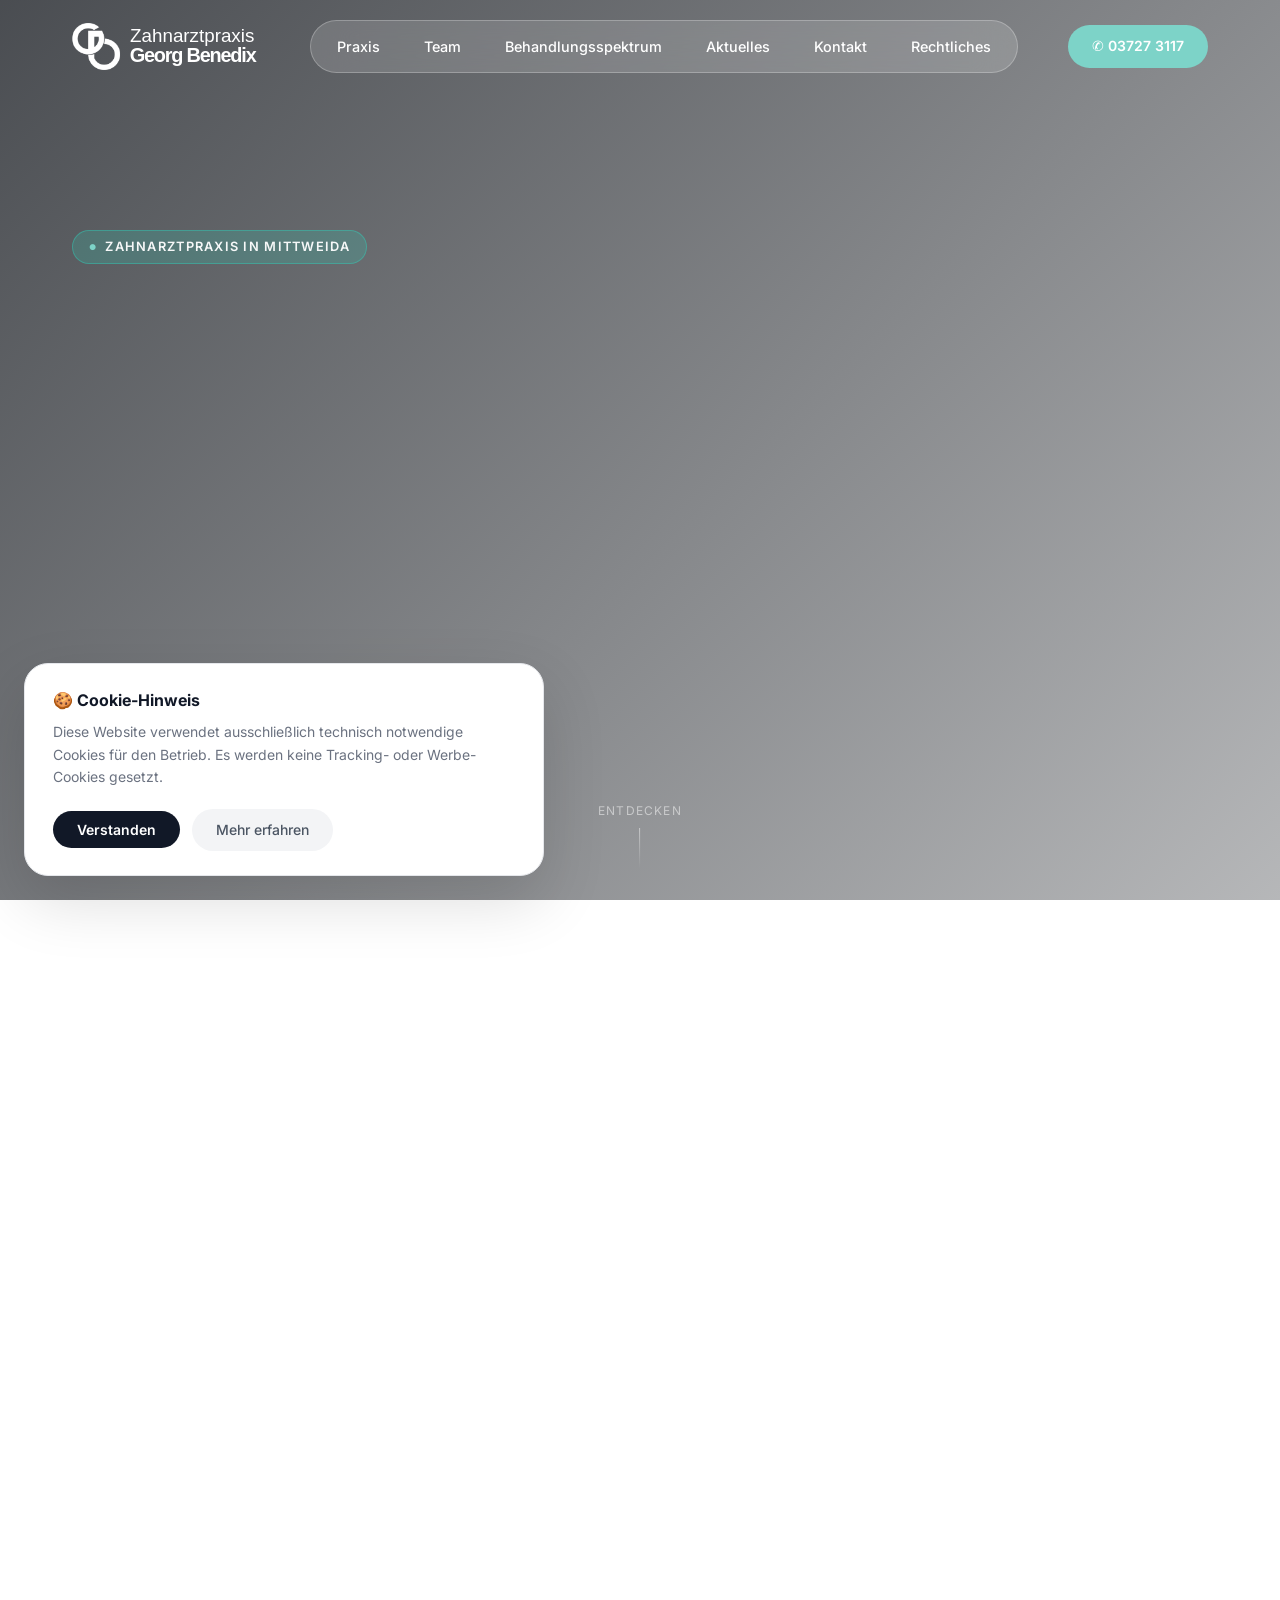
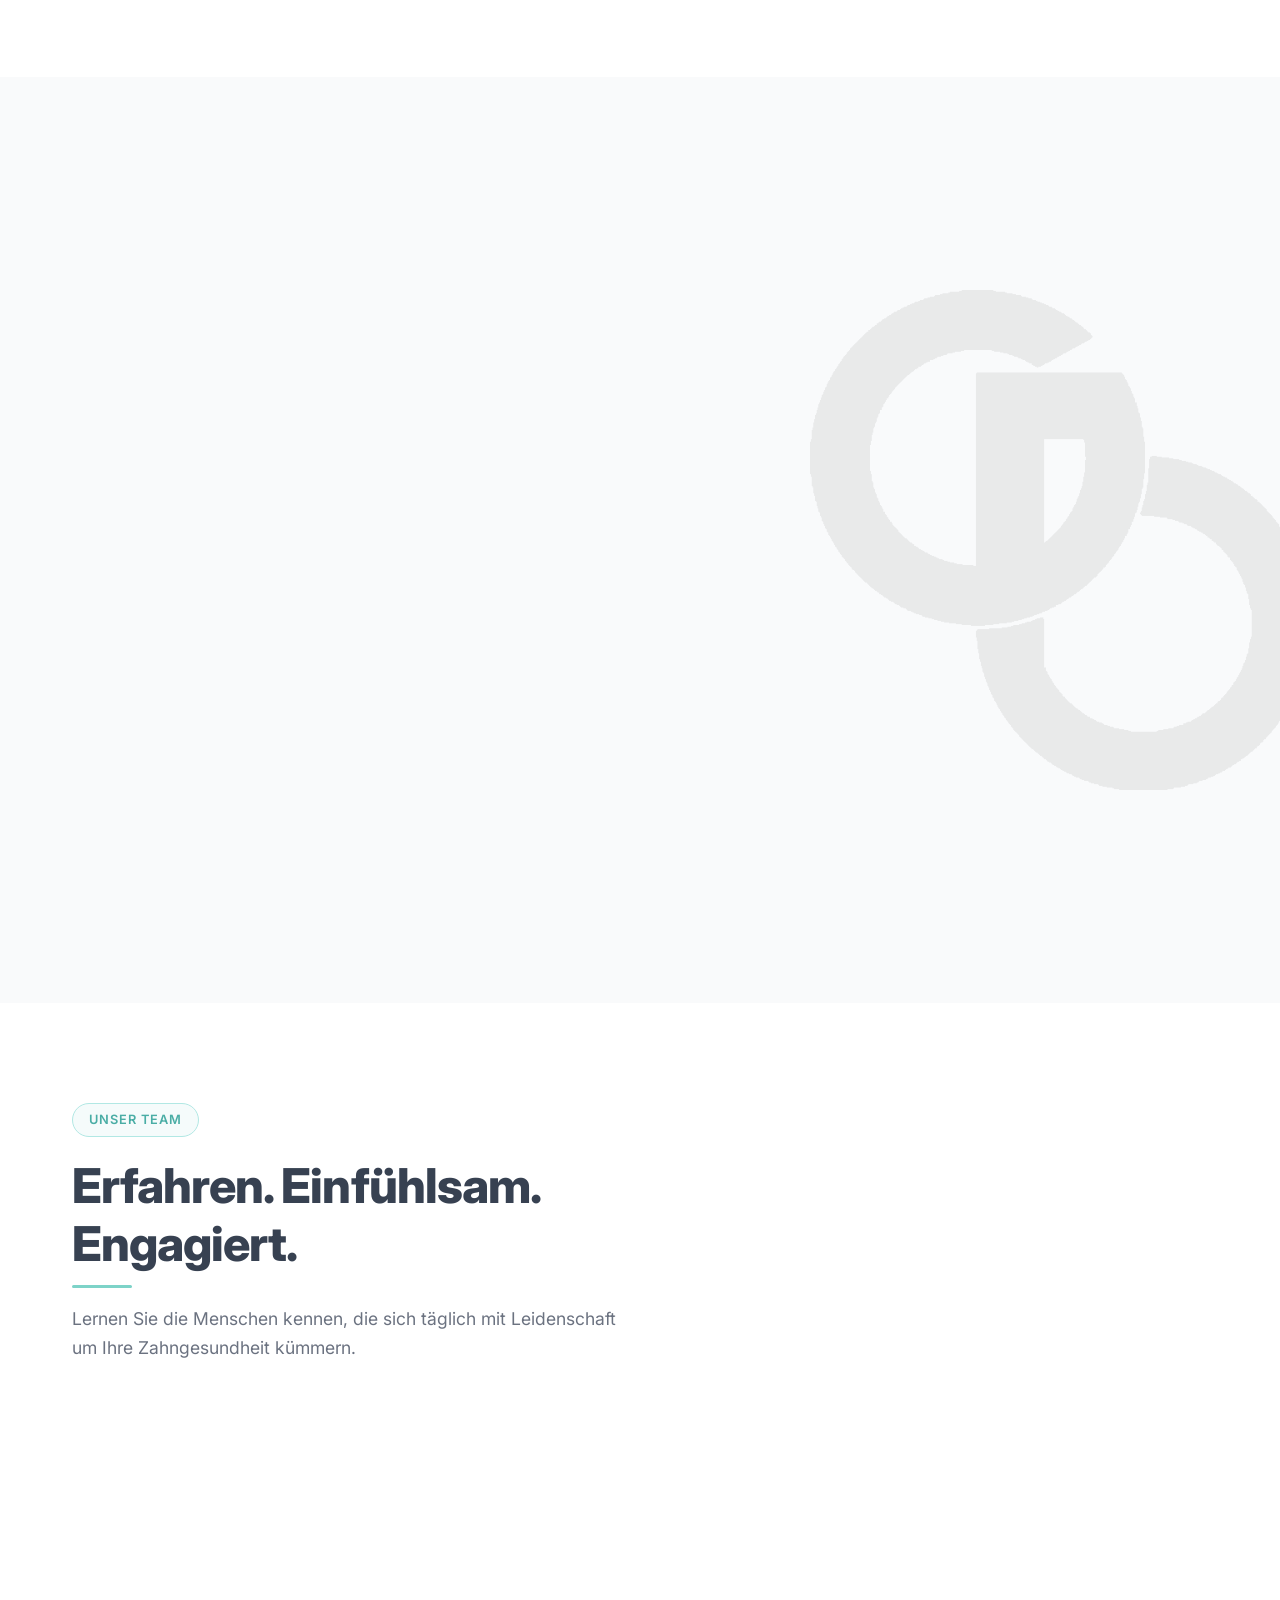
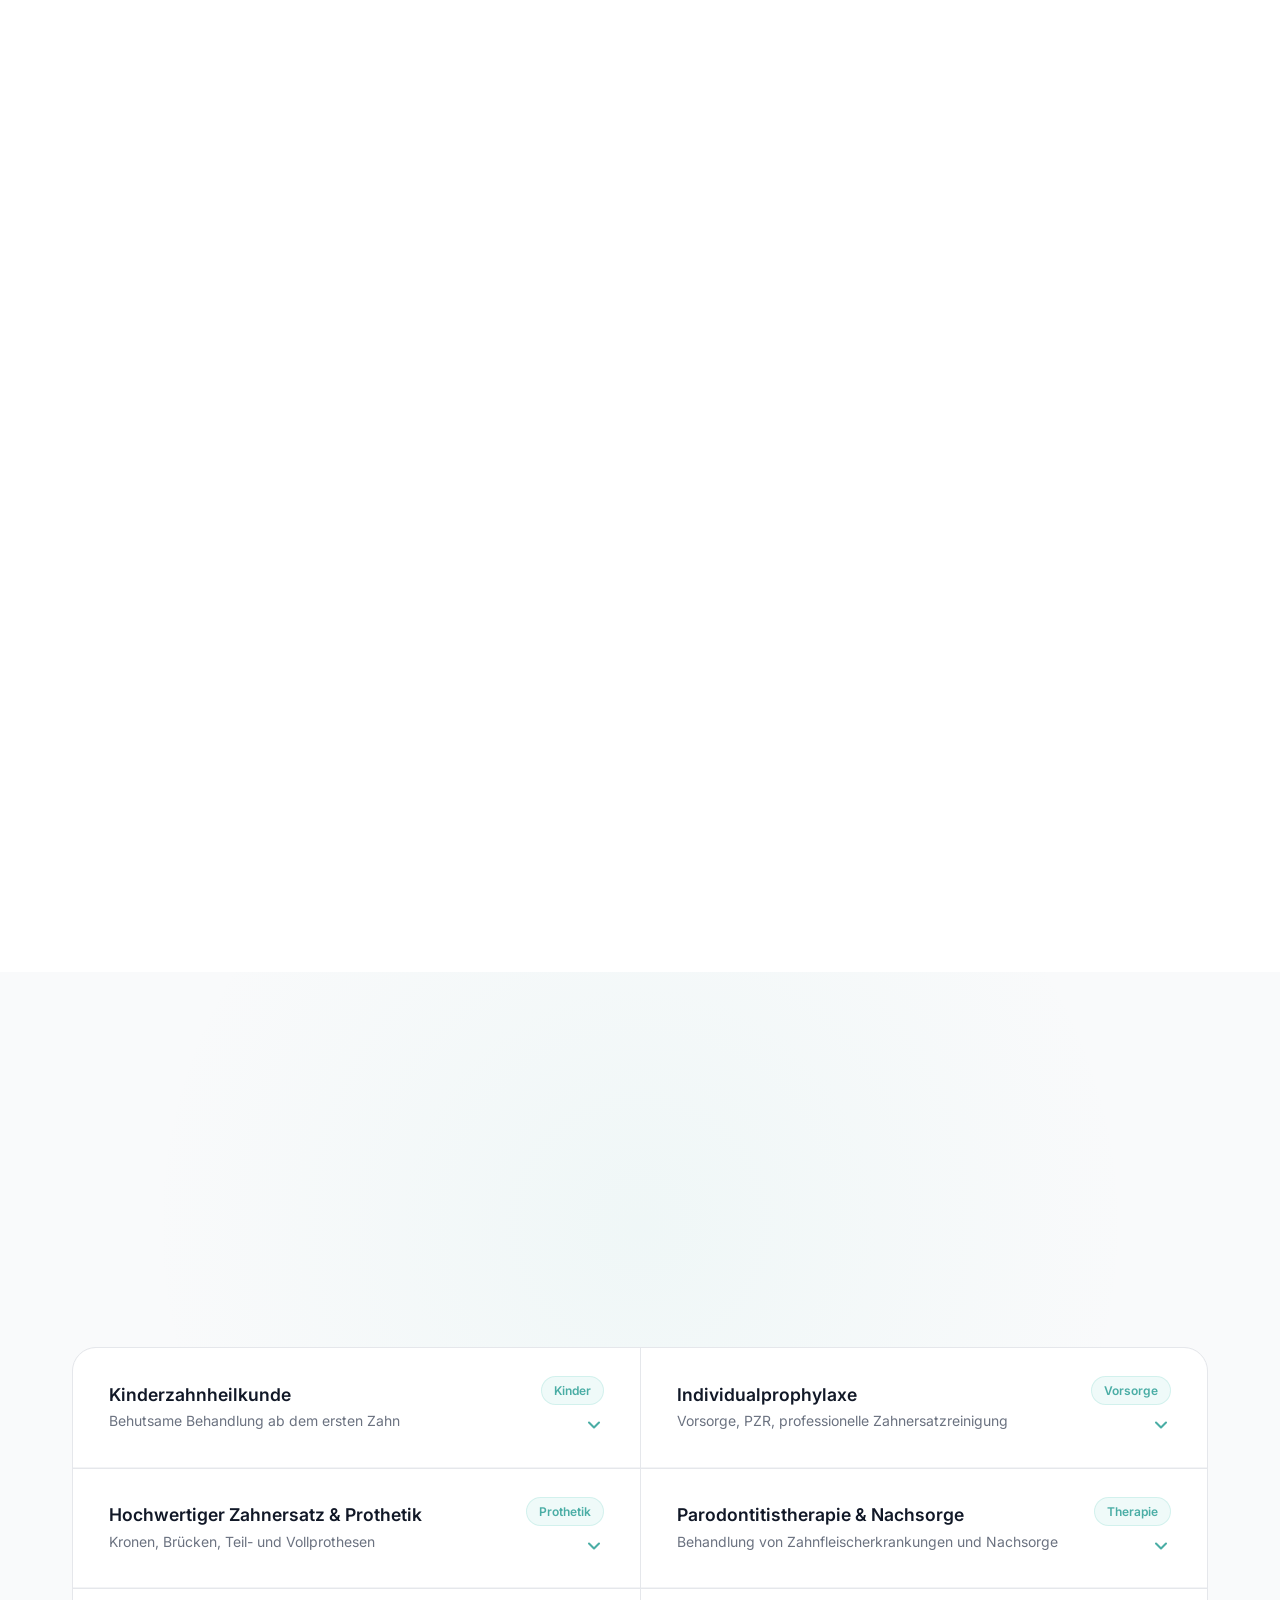
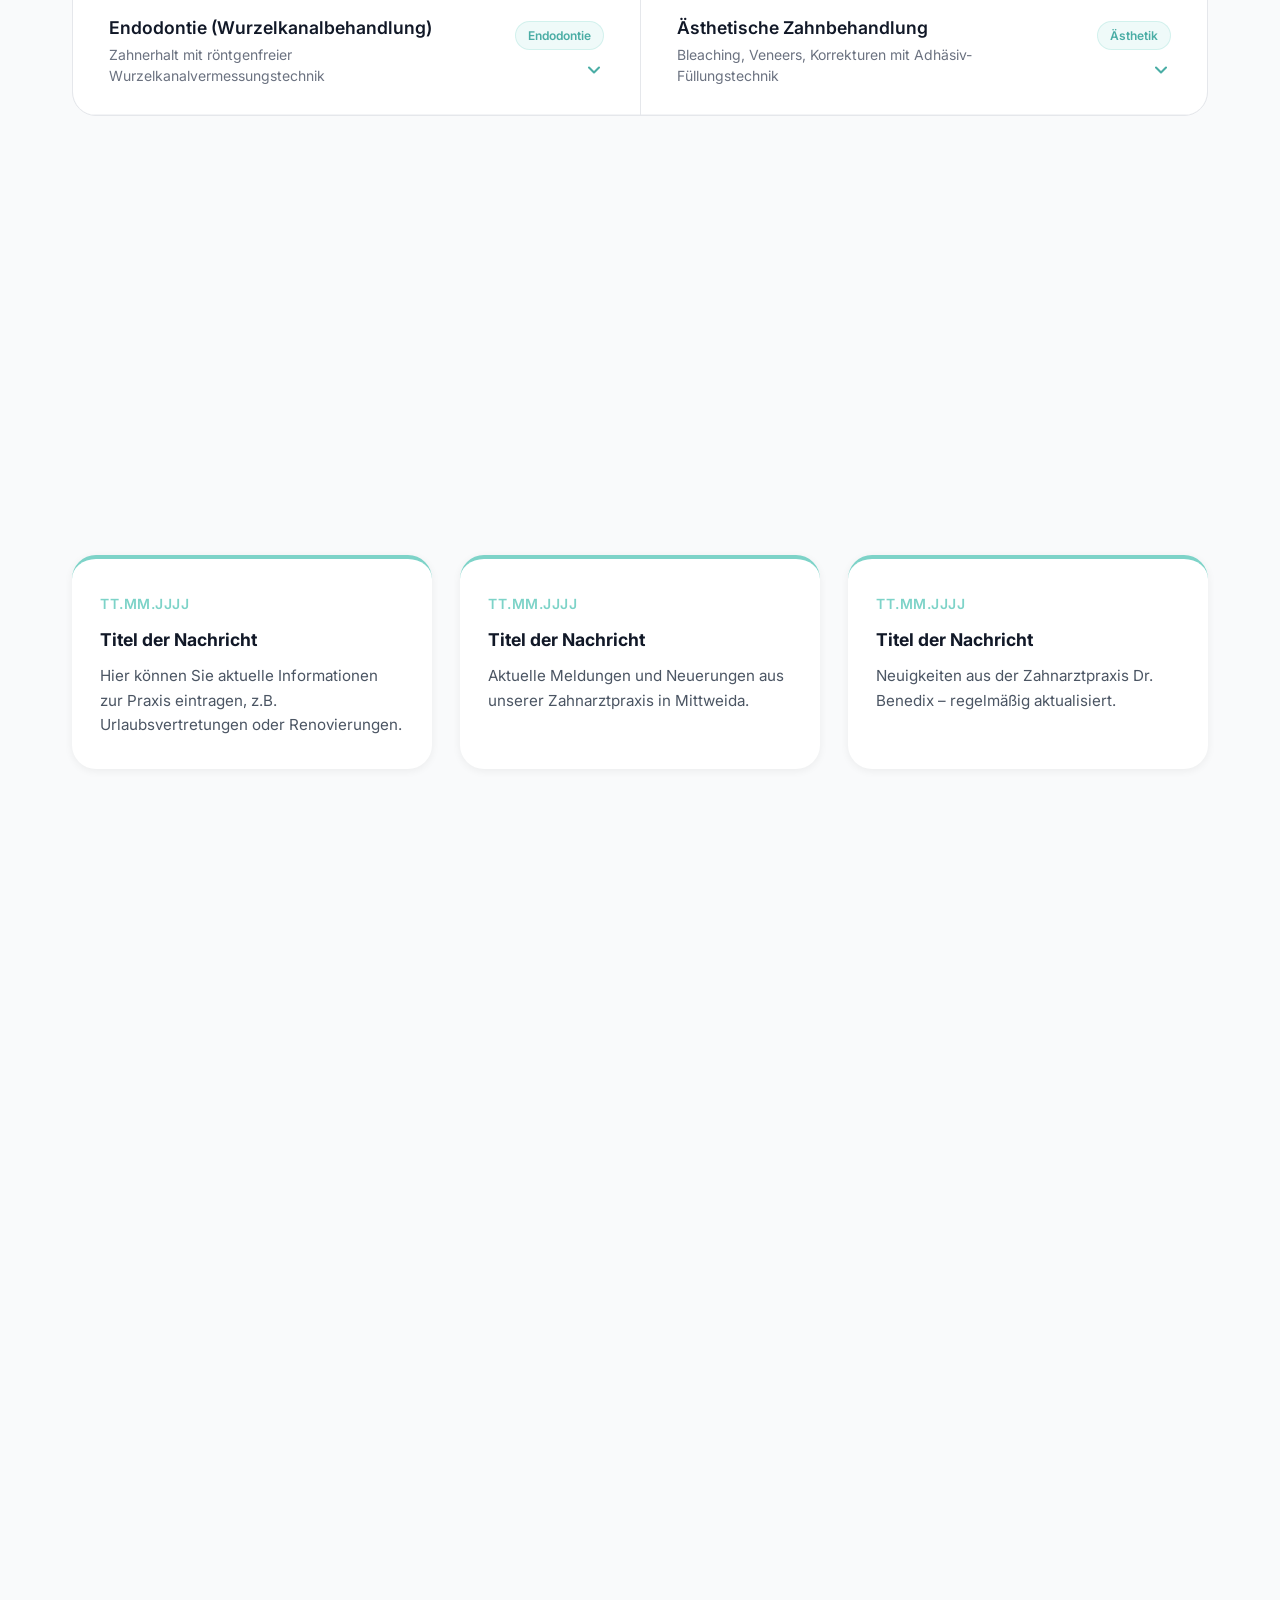
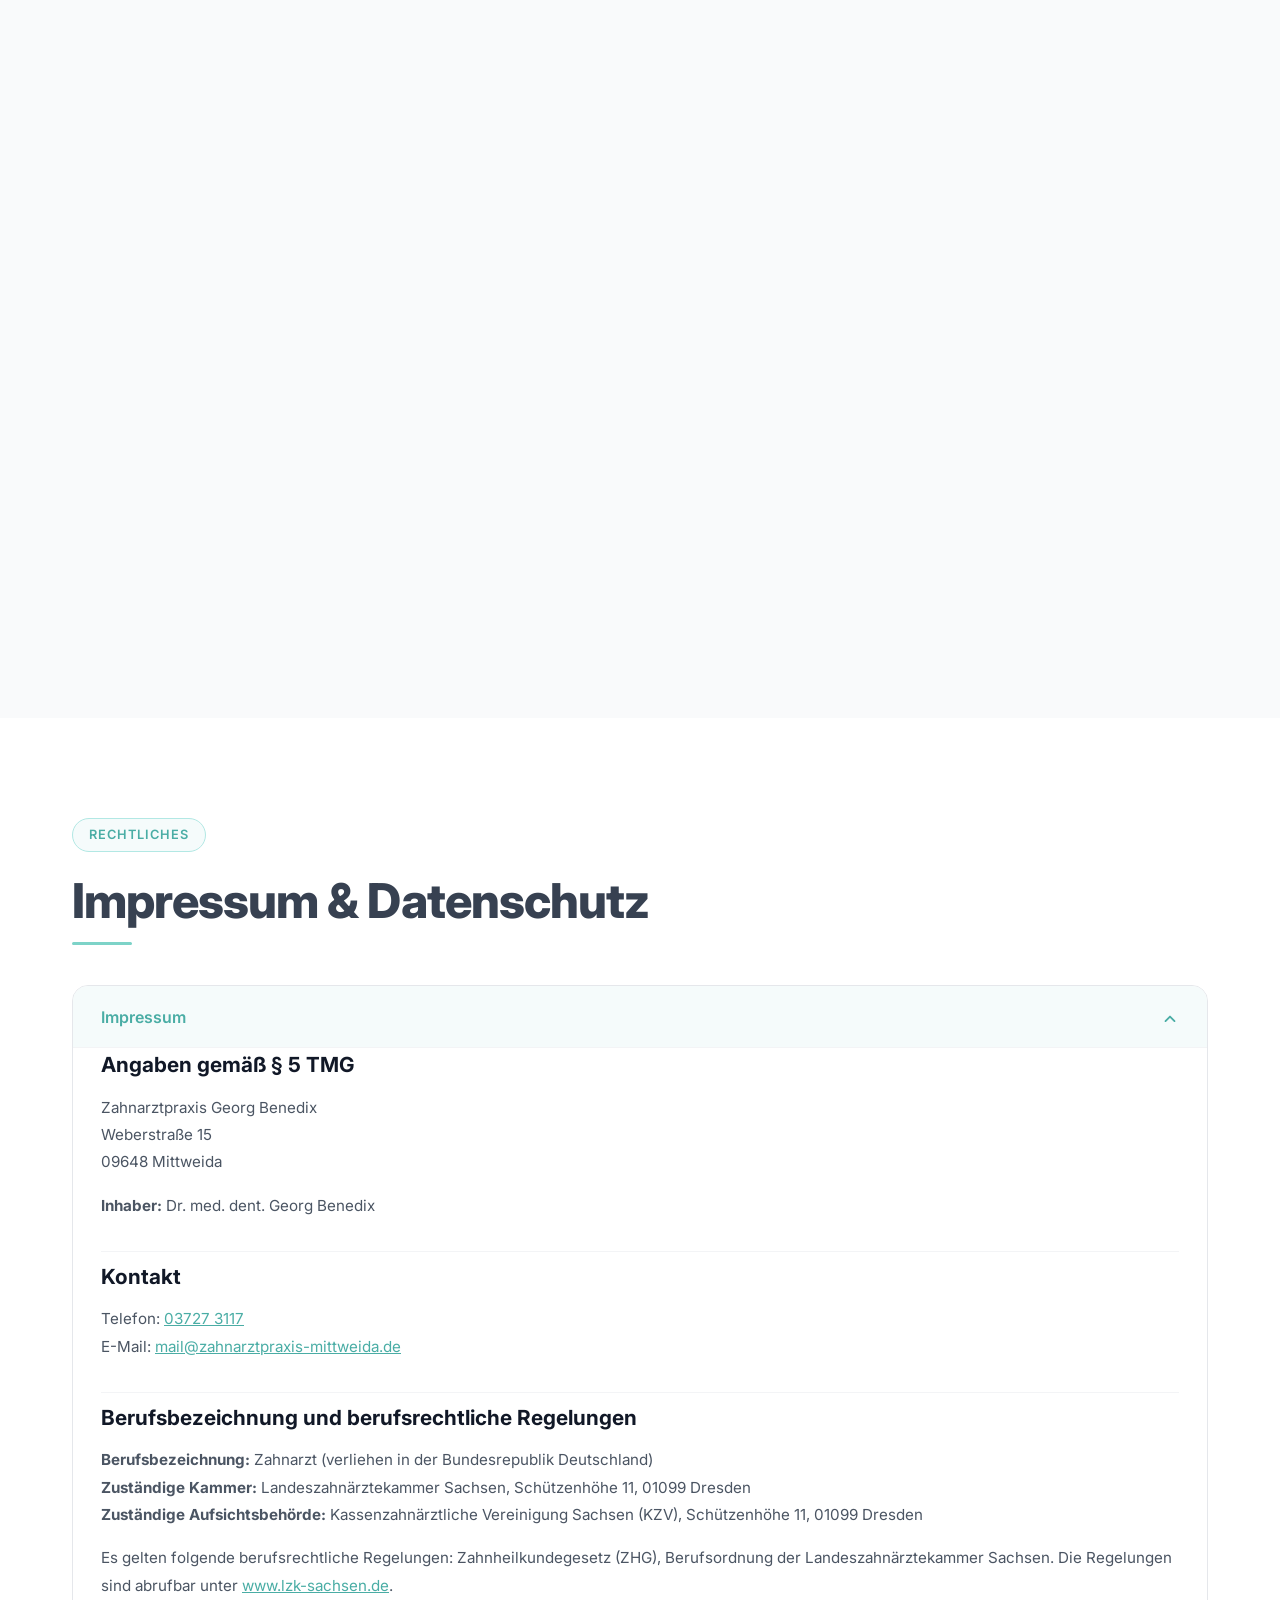
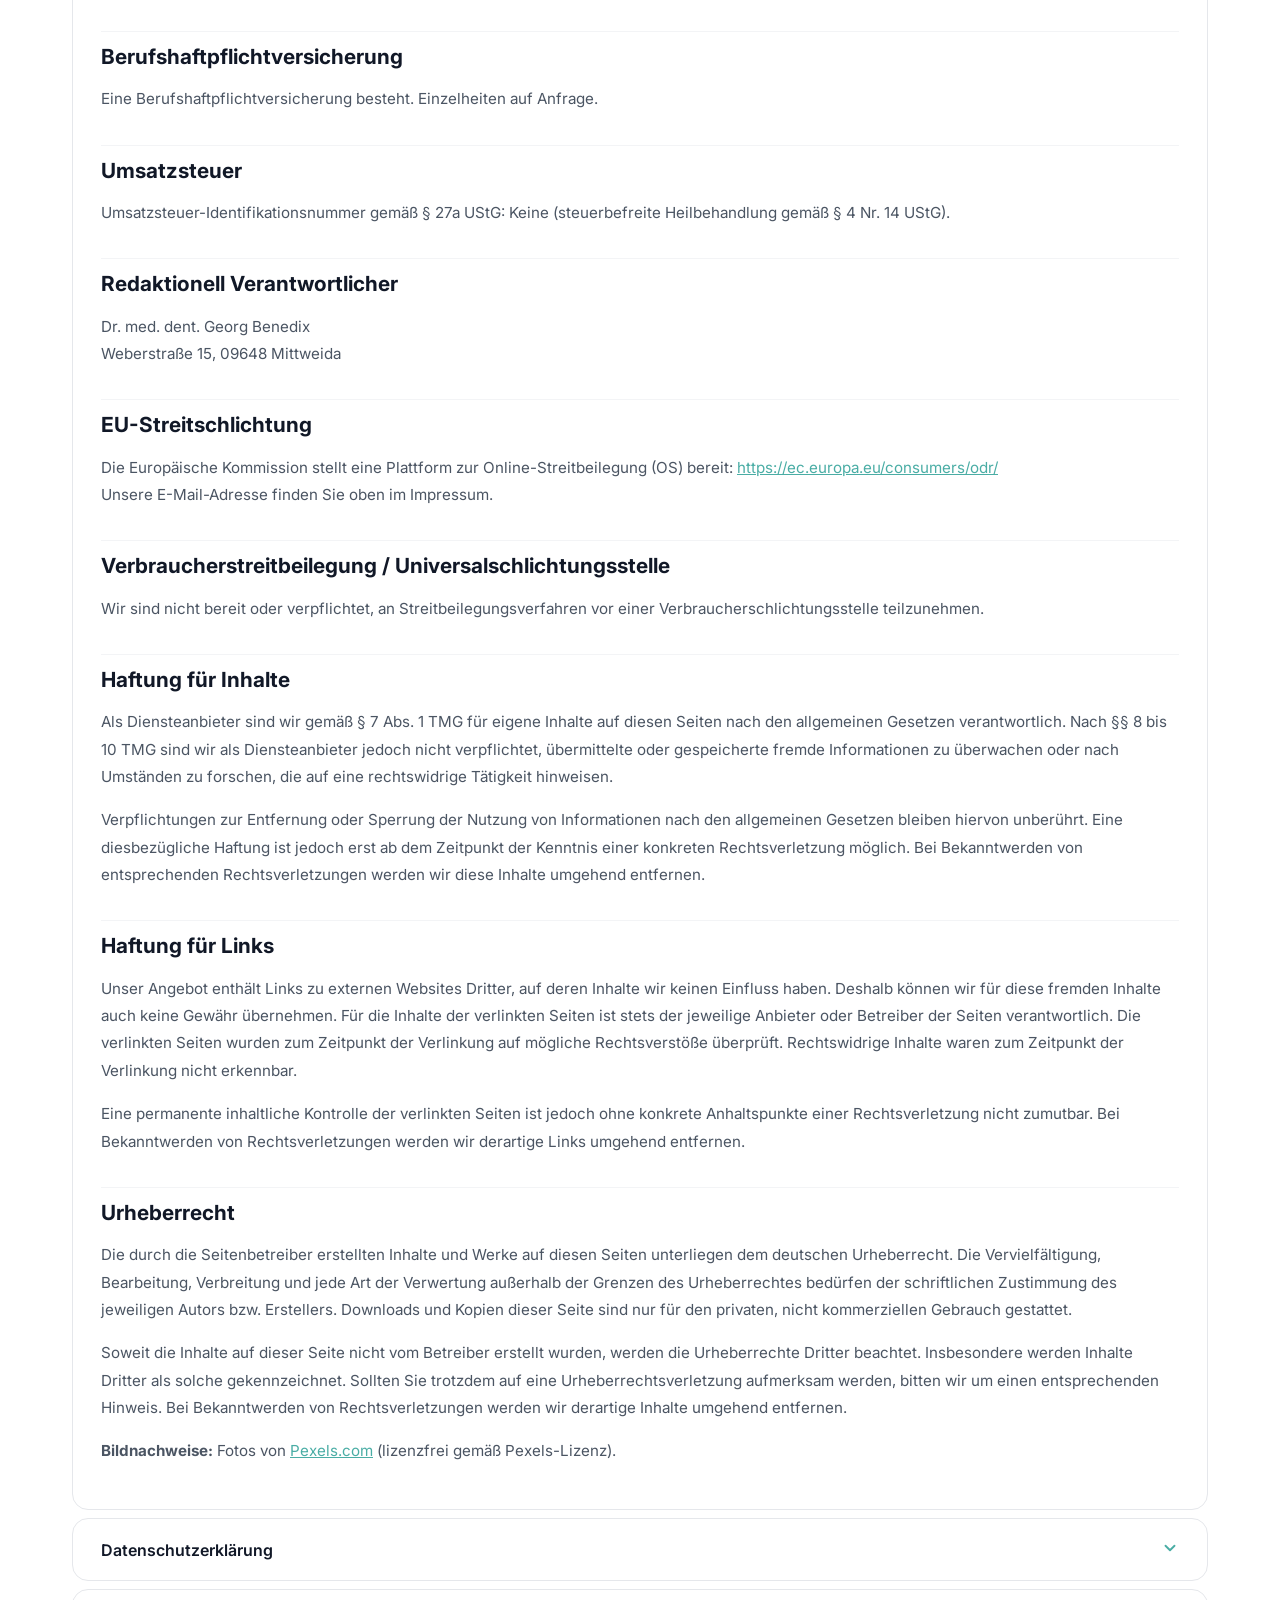
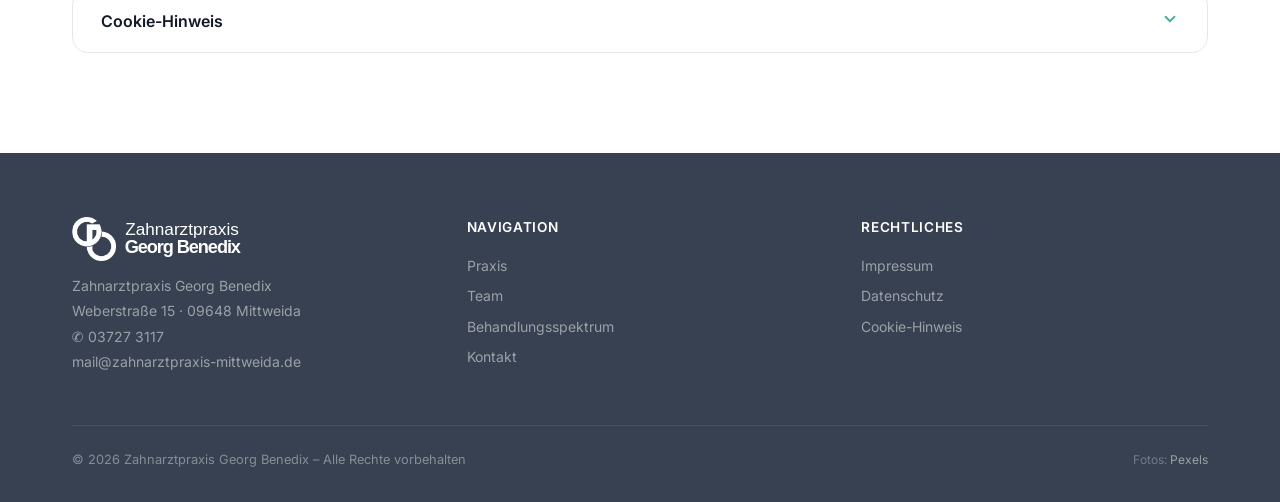
==== zahnarztpraxis-mittweida/index.html @ 1864018b "zahnarztpraxis-mittweida: Erste Version der Webseite Zahnarztpraxis Dr. Benedix (Mittweida) – Inhalt" ====
<!DOCTYPE html>
<html lang="de">
<head>
  <meta charset="UTF-8">
  <meta name="viewport" content="width=device-width, initial-scale=1.0">
  <meta http-equiv="X-UA-Compatible" content="IE=edge">

  <title>Zahnarztpraxis Mittweida – Zahnarztpraxis Benedix</title>
  <meta name="description" content="Zahnarztpraxis Benedix in Mittweida – moderne Zahnmedizin mit persönlicher Betreuung seit über 30 Jahren. Zahnvorsorge, Zahnersatz, Ästhetik. ☎ 03727 3117">

  <link rel="canonical" href="https://zahnarztpraxis-mittweida.de">

  <!-- Open Graph -->
  <meta property="og:type" content="website">
  <meta property="og:url" content="https://zahnarztpraxis-mittweida.de">
  <meta property="og:title" content="Zahnarztpraxis Mittweida – Zahnarztpraxis Benedix">
  <meta property="og:description" content="Zahnarztpraxis Benedix in Mittweida – moderne Zahnmedizin mit persönlicher Betreuung seit über 30 Jahren. ☎ 03727 3117">
  <meta property="og:image" content="https://zahnarztpraxis-mittweida.de/assets/images/IMG_7374_DxO.jpg">
  <meta property="og:locale" content="de_DE">
  <meta property="og:site_name" content="Zahnarztpraxis Georg Benedix">

  <!-- Twitter Card -->
  <meta name="twitter:card" content="summary_large_image">
  <meta name="twitter:title" content="Zahnarztpraxis Mittweida – Zahnarztpraxis Benedix">
  <meta name="twitter:description" content="Zahnarztpraxis Benedix – moderne Zahnmedizin mit persönlicher Betreuung seit über 30 Jahren.">
  <meta name="twitter:image" content="https://zahnarztpraxis-mittweida.de/assets/images/IMG_7374_DxO.jpg">

  <!-- Google Fonts -->
  <link rel="preconnect" href="https://fonts.googleapis.com">
  <link rel="preconnect" href="https://fonts.gstatic.com" crossorigin>
  <link href="https://fonts.googleapis.com/css2?family=Inter:wght@300;400;500;600;700;800;900&display=swap" rel="stylesheet">

  <link rel="stylesheet" href="assets/css/base.css">

  <!-- Schema.org: LocalBusiness / Dentist -->
  <script type="application/ld+json">
  {
    "@context": "https://schema.org",
    "@type": "Dentist",
    "name": "Zahnarztpraxis Georg Benedix",
    "alternateName": "Benedix Zahnarztpraxis Mittweida",
    "url": "https://zahnarztpraxis-mittweida.de",
    "logo": "https://zahnarztpraxis-mittweida.de/assets/images/logo.png",
    "image": "https://zahnarztpraxis-mittweida.de/assets/images/IMG_7365_DxO.jpg",
    "description": "Zahnarztpraxis Dr. Benedix in Mittweida – moderne Zahnmedizin mit persönlicher Betreuung seit über 30 Jahren, in zweiter Generation. Kinderzahnheilkunde, Individualprophylaxe, Zahnersatz, Prothetik, Parodontitistherapie, Endodontie und ästhetische Zahnmedizin.",
    "telephone": "+493727 3117",
    "email": "mail@zahnarztpraxis-mittweida.de",
    "address": {
      "@type": "PostalAddress",
      "streetAddress": "Weberstraße 15",
      "addressLocality": "Mittweida",
      "postalCode": "09648",
      "addressCountry": "DE"
    },
    "geo": {
      "@type": "GeoCoordinates",
      "latitude": 50.9857,
      "longitude": 12.9791
    },
    "openingHoursSpecification": [
      {
        "@type": "OpeningHoursSpecification",
        "dayOfWeek": "Monday",
        "opens": "07:00",
        "closes": "12:00"
      },
      {
        "@type": "OpeningHoursSpecification",
        "dayOfWeek": "Monday",
        "opens": "13:00",
        "closes": "18:00"
      },
      {
        "@type": "OpeningHoursSpecification",
        "dayOfWeek": "Tuesday",
        "opens": "07:00",
        "closes": "12:00"
      },
      {
        "@type": "OpeningHoursSpecification",
        "dayOfWeek": "Tuesday",
        "opens": "13:00",
        "closes": "16:30"
      },
      {
        "@type": "OpeningHoursSpecification",
        "dayOfWeek": "Wednesday",
        "opens": "07:00",
        "closes": "13:30"
      },
      {
        "@type": "OpeningHoursSpecification",
        "dayOfWeek": "Thursday",
        "opens": "07:00",
        "closes": "12:00"
      },
      {
        "@type": "OpeningHoursSpecification",
        "dayOfWeek": "Thursday",
        "opens": "13:00",
        "closes": "18:00"
      },
      {
        "@type": "OpeningHoursSpecification",
        "dayOfWeek": "Friday",
        "opens": "07:00",
        "closes": "11:30"
      }
    ],
    "priceRange": "$$",
    "currenciesAccepted": "EUR",
    "paymentAccepted": "Cash, EC-Karte",
    "medicalSpecialty": "Dentistry",
    "hasMap": "https://www.openstreetmap.org/?mlat=50.9857&mlon=12.9791",
    "sameAs": []
  }
  </script>

  <!-- Schema.org: FAQPage -->
  <script type="application/ld+json">
  {
    "@context": "https://schema.org",
    "@type": "FAQPage",
    "mainEntity": [
      {
        "@type": "Question",
        "name": "Nehmen Sie neue Patienten an?",
        "acceptedAnswer": {
          "@type": "Answer",
          "text": "Ja, wir nehmen sowohl gesetzlich als auch privat versicherte Neupatienten an. Bitte vereinbaren Sie telefonisch unter 03727 3117 einen ersten Termin."
        }
      },
      {
        "@type": "Question",
        "name": "Wie kann ich einen Termin vereinbaren?",
        "acceptedAnswer": {
          "@type": "Answer",
          "text": "Sie können einen Termin telefonisch unter 03727 3117 vereinbaren oder uns eine Nachricht über das Kontaktformular auf der Website senden. Wir melden uns schnellstmöglich bei Ihnen."
        }
      },
      {
        "@type": "Question",
        "name": "Behandeln Sie Angstpatienten?",
        "acceptedAnswer": {
          "@type": "Answer",
          "text": "Ja, wir haben viel Erfahrung im einfühlsamen Umgang mit Angstpatienten. Sprechen Sie uns beim Terminvereinbarungsgespräch darauf an – wir nehmen uns Zeit und gehen individuell auf Ihre Bedürfnisse ein."
        }
      },
      {
        "@type": "Question",
        "name": "Welche Krankenkassen werden akzeptiert?",
        "acceptedAnswer": {
          "@type": "Answer",
          "text": "Wir behandeln Patienten aller gesetzlichen Krankenkassen (GKV) sowie Privatpatienten (PKV). Für Kassenleistungen gelten die Leistungen des einheitlichen Bewertungsmaßstabs (BEMA)."
        }
      },
      {
        "@type": "Question",
        "name": "Bieten Sie Zahnersatz an?",
        "acceptedAnswer": {
          "@type": "Answer",
          "text": "Ja, wir bieten ein breites Spektrum an Zahnersatz an: Kronen, Brücken, Teil- und Vollprothesen. In einem persönlichen Beratungsgespräch erläutern wir Ihnen alle Möglichkeiten und Kosten."
        }
      },
      {
        "@type": "Question",
        "name": "Gibt es Parkplätze in der Nähe?",
        "acceptedAnswer": {
          "@type": "Answer",
          "text": "Die Praxis befindet sich in der Weberstraße 15 in Mittweida. In der näheren Umgebung stehen öffentliche Parkplätze zur Verfügung."
        }
      }
    ]
  }
  </script>
</head>
<body>

  <!-- ============================================================
       HEADER
       ============================================================ -->
  <header class="site-header" id="site-header">
    <div class="header-inner">
      <a href="#hero" class="logo">
        <img src="assets/images/logo-zahnarzt-mittweida-benedix-hell.svg" alt="Zahnarztpraxis Benedix Mittweida" class="logo-img logo-img-white">
        <img src="assets/images/logo-zahnarzt-mittweida-benedix-dunkel.svg" alt="Zahnarztpraxis Benedix Mittweida" class="logo-img logo-img-dark">
      </a>
      <nav class="nav-pill" id="main-nav" aria-label="Hauptnavigation">
        <a href="#praxis" class="nav-link">Praxis</a>
        <a href="#team" class="nav-link">Team</a>
        <a href="#behandlung" class="nav-link">Behandlungsspektrum</a>
        <a href="#aktuelles" class="nav-link">Aktuelles</a>
        <a href="#kontakt" class="nav-link">Kontakt</a>
        <a href="#rechtliches" class="nav-link">Rechtliches</a>
      </nav>
      <a href="tel:037273117" class="btn-nav-cta" aria-label="Jetzt anrufen">&#9990; 03727 3117</a>
    </div>
  </header>

  <!-- ============================================================
       HERO SECTION
       ============================================================ -->
  <section id="hero" class="hero">
    <div class="hero-bg" style="background-image: url('assets/images/IMG_7374_DxO.jpg')" role="img" aria-label="Zahnarztpraxis Dr. Benedix in Mittweida"></div>
    <div class="hero-content">
      <div class="hero-eyebrow" data-editable="text" data-key="hero_eyebrow">Zahnarztpraxis in Mittweida</div>
      <h1 class="hero-title anim-fade-up" data-editable="text" data-key="hero_headline">
        Ihr <span class="accent">Lächeln</span> in<br>besten Händen
      </h1>
      <p class="hero-subtitle anim-fade-up delay-2" data-editable="text" data-key="hero_subtext">
        Dr. med. dent. Georg Benedix und sein Team begleiten Sie mit moderner Zahnmedizin und persönlicher Betreuung – vom ersten Zahn bis ins hohe Alter.
      </p>
      <div class="hero-actions anim-fade-up delay-3">
        <a href="tel:037273117" class="btn-primary" data-editable="text" data-key="hero_btn_primary">Termin vereinbaren <span class="arrow">&#8594;</span></a>
        <a href="#behandlung" class="btn-ghost" data-editable="text" data-key="hero_btn_ghost">Leistungen entdecken</a>
      </div>
    </div>
    <div class="hero-scroll-indicator" aria-hidden="true">
      <span>Entdecken</span>
      <div class="scroll-line"></div>
    </div>
  </section>

  <!-- ============================================================
       BEGRÜSSUNG SECTION
       ============================================================ -->
  <section id="begruessung">
    <div class="container">
      <div class="begruessung-grid">

        <!-- Left: Portrait -->
        <div class="begruessung-image-wrapper animate-on-scroll">
          <div class="begruessung-image anim-fade-left" data-editable="image" data-key="begruessung_image">
            <img
              src="assets/images/Portrait Dr. med. dent. Georg Benedix 2026.jpg"
              alt="Dr. med. dent. Georg Benedix"
              loading="lazy"
              width="640"
              height="800"
            >
          </div>
        </div>

        <!-- Right: Welcome text -->
        <div class="begruessung-content anim-fade-right">
          <div class="section-tag" data-editable="text" data-key="begruessung_section_tag">Willkommen</div>
          <h2 class="section-title" data-editable="text" data-key="begruessung_title">Herzlich willkommen in der Zahnarztpraxis Dr. Benedix in Mittweida</h2>
          <p class="section-subtitle" data-editable="text" data-key="begruessung_text_1">
            Ich begrüße Sie herzlich in der Zahnarztpraxis Dr. Benedix. Durch eine vertrauensvolle und persönliche Betreuung, höchsten Qualitätsanspruch und ein umfassendes Behandlungsangebot geben wir täglich alles, um jedem Patienten die passende Therapie zu ermöglichen.
          </p>
          <p class="section-subtitle" data-editable="text" data-key="begruessung_text_2">
            Meine Kolleginnen und ich nehmen uns viel Zeit, mit Ihnen zu sprechen, und haben ein offenes Ohr für Ihre Anliegen. Unser Ziel ist es, Behandlungsoptionen verständlich zu erklären, um gemeinsam mit Ihnen ein Behandlungskonzept zu entwickeln. Besonders wichtig ist uns dabei eine behutsame und möglichst schmerzfreie Behandlung jedes einzelnen Patienten.
          </p>
        </div>

      </div>
    </div>
  </section>

  <!-- ============================================================
       PRAXIS SECTION
       ============================================================ -->
  <section id="praxis">
    <div class="container">
      <div class="praxis-grid">

        <!-- Left: Image with floating stat card -->
        <div class="praxis-image-wrapper animate-on-scroll">
          <div class="praxis-image anim-fade-left" data-editable="image" data-key="praxis_image">
            <img
              src="assets/images/IMG_7365_DxO.jpg"
              alt="Behandlungsraum der Zahnarztpraxis Georg Benedix in Mittweida"
              loading="lazy"
              width="800"
              height="600"
            >
          </div>
          <div class="praxis-stat-card">
            <div class="praxis-stat-number" data-editable="text" data-key="praxis_stat_number">30+</div>
            <div class="praxis-stat-label" data-editable="text" data-key="praxis_stat_label">Jahre<br>Erfahrung</div>
          </div>
        </div>

        <!-- Right: Text content -->
        <div class="praxis-content anim-fade-right">
          <div class="section-tag" data-editable="text" data-key="praxis_section_tag">Über die Praxis</div>
          <h2 class="section-title" data-editable="text" data-key="praxis_title">Über 30 Jahre Erfahrung – in zweiter Generation</h2>
          <p class="section-subtitle" data-editable="text" data-key="praxis_text">
            Die Zahnarztpraxis Dr. Benedix besteht seit über 30 Jahren am Ort und wird in zweiter Generation fortgeführt. Die Praxis verfügt über ein umfassendes Behandlungsspektrum mit modernen Behandlungstechniken und -einheiten sowie digitaler Röntgentechnik. Es kommen hochwertige Materialien und röntgenfreie Wurzelkanalvermessungstechnik zum Einsatz. Regelmäßige Fortbildungen und die Kooperation mit einem zuverlässigen regionalen Dentallabor sichern höchste Qualität.
          </p>

          <div class="praxis-features">
            <div class="feature-item anim-fade-up delay-1">
                <div class="feature-dot"></div>
                <span class="feature-text" data-editable="text" data-key="praxis_feature_1">Kassenzahnarzt &amp; Privatpatienten</span>
            </div>
            <div class="feature-item anim-fade-up delay-2">
              <div class="feature-dot"></div>
              <span class="feature-text" data-editable="text" data-key="praxis_feature_2">Digitale Röntgentechnik &amp; röntgenfreie Wurzelkanalvermessung</span>
            </div>
            <div class="feature-item anim-fade-up delay-3">
              <div class="feature-dot"></div>
              <span class="feature-text" data-editable="text" data-key="praxis_feature_3">Hochwertige Materialien &amp; regionales Dentallabor</span>
            </div>
            <div class="feature-item anim-fade-up delay-4">
              <div class="feature-dot"></div>
              <span class="feature-text" data-editable="text" data-key="praxis_feature_4">Regelmäßige Fortbildungen aller Behandelnden</span>
            </div>
          </div>
        </div>

      </div>
    </div>
  </section>

  <!-- ============================================================
       TEAM SECTION
       ============================================================ -->
  <section id="team">
    <div class="container">

      <div class="team-header">
        <div class="team-header-text">
          <div class="section-tag" data-editable="text" data-key="team_section_tag">Unser Team</div>
          <h2 class="section-title" data-editable="text" data-key="team_headline">Erfahren. Einfühlsam. Engagiert.</h2>
          <p class="section-subtitle" data-editable="text" data-key="team_subline">Lernen Sie die Menschen kennen, die sich täglich mit Leidenschaft um Ihre Zahngesundheit kümmern.</p>
        </div>
      </div>

      <div class="team-lead anim-fade-up">

        <div class="team-lead-image" data-editable="image" data-key="team_1_image">
          <img
            src="assets/images/Portrait Dr. med. dent. Georg Benedix 2026.jpg"
            alt="Dr. med. dent. Georg Benedix – Zahnarzt und Praxisinhaber"
            loading="lazy"
            width="600"
            height="800"
          >
        </div>
        <div class="team-lead-body">
            <div class="team-name" data-editable="text" data-key="team_1_name">Dr. med. dent. Georg Benedix</div>
            <div class="team-role" data-editable="text" data-key="team_1_role">Zahnarzt &amp; Praxisinhaber</div>
            <p class="team-bio" data-editable="text" data-key="team_1_bio">Ich bin passionierter Zahnarzt und habe den Anspruch, jeden Patienten optimal zu behandeln. Mir ist es besonders wichtig, vom ersten Zahn bis ins hohe Alter eine einfühlsame und kompetente Betreuung zu gewährleisten.</p>
            <div class="team-cv">
              <dl>
                <dt>2004</dt>
                <dd data-editable="text" data-key="team_1_cv_1">Abitur am Städtischen Gymnasium Mittweida</dd>
                <dt>2005–2010</dt>
                <dd data-editable="text" data-key="team_1_cv_2">Studium der Zahnmedizin an der Friedrich-Schiller-Universität Jena</dd>
                <dt>2012</dt>
                <dd data-editable="text" data-key="team_1_cv_3">Promotion zum Doctor medicinae dentariae</dd>
                <dt>03/2011 – 02/2013</dt>
                <dd data-editable="text" data-key="team_1_cv_4">Assistenzzahnarzt in der Zahnarztpraxis Dr. med. dent. Bernd Benedix</dd>
                <dt>03/2013 – 03/2022</dt>
                <dd data-editable="text" data-key="team_1_cv_5">Angestellter Zahnarzt in der Zahnarztpraxis Dr. med. dent. Bernd Benedix</dd>
                <dt>ab 04/2022</dt>
                <dd data-editable="text" data-key="team_1_cv_6">Niederlassung in eigener Praxis</dd>
                <dt>—</dt>
                <dd data-editable="text" data-key="team_1_cv_7">Curriculum Implantologie</dd>
                <dt>seit 2023</dt>
                <dd data-editable="text" data-key="team_1_cv_8">Obmann in der Kassenzahnärztlichen Vereinigung Sachsen</dd>
              </dl>
              <p class="team-cv-note" data-editable="text" data-key="team_1_cv_note">Ständige Fortbildung in allen Teilbereichen der Zahnmedizin, um eine Behandlung nach den aktuellen Richtlinien und Standards zu ermöglichen.</p>
            </div>
        </div>

      </div>

      <!-- Praxisteam -->
      <div class="personal-header anim-fade-up">
        <h3 class="personal-title" data-editable="text" data-key="personal_title">Unser Praxisteam</h3>
        <p class="personal-subtitle" data-editable="text" data-key="personal_subtitle">Tippen Sie auf ein Foto, um den Aufgabenbereich anzuzeigen.</p>
      </div>

      <div class="personal-grid">

        <!-- Mitarbeiter 1 -->
        <div class="personal-card anim-fade-up delay-1" data-staff>
          <div class="personal-photo" data-editable="image" data-key="personal_1_image">
            <img src="assets/images/team-boehler.jpg" alt="Mitarbeiterin der Zahnarztpraxis Dr. Benedix" loading="lazy" width="400" height="500">
          </div>
          <div class="personal-overlay">
            <div class="personal-name" data-editable="text" data-key="personal_1_name">Name eintragen</div>
            <div class="personal-role" data-editable="text" data-key="personal_1_role">Aufgabenbereich eintragen</div>
          </div>
          <span class="personal-hint" aria-hidden="true">+</span>
        </div>

        <!-- Mitarbeiter 2 -->
        <div class="personal-card anim-fade-up delay-2" data-staff>
          <div class="personal-photo" data-editable="image" data-key="personal_2_image">
            <img src="assets/images/team-pink.jpg" alt="Mitarbeiterin der Zahnarztpraxis Dr. Benedix" loading="lazy" width="400" height="500">
          </div>
          <div class="personal-overlay">
            <div class="personal-name" data-editable="text" data-key="personal_2_name">Name eintragen</div>
            <div class="personal-role" data-editable="text" data-key="personal_2_role">Aufgabenbereich eintragen</div>
          </div>
          <span class="personal-hint" aria-hidden="true">+</span>
        </div>

        <!-- Mitarbeiter 3 -->
        <div class="personal-card anim-fade-up delay-3" data-staff>
          <div class="personal-photo" data-editable="image" data-key="personal_3_image">
            <img src="assets/images/behandlung-female.jpg" alt="Mitarbeiterin der Zahnarztpraxis Dr. Benedix" loading="lazy" width="400" height="500">
          </div>
          <div class="personal-overlay">
            <div class="personal-name" data-editable="text" data-key="personal_3_name">Name eintragen</div>
            <div class="personal-role" data-editable="text" data-key="personal_3_role">Aufgabenbereich eintragen</div>
          </div>
          <span class="personal-hint" aria-hidden="true">+</span>
        </div>

        <!-- Mitarbeiter 4 -->
        <div class="personal-card anim-fade-up delay-4" data-staff>
          <div class="personal-photo" data-editable="image" data-key="personal_4_image">
            <img src="assets/images/behandlung.jpg" alt="Mitarbeiterin der Zahnarztpraxis Dr. Benedix" loading="lazy" width="400" height="500">
          </div>
          <div class="personal-overlay">
            <div class="personal-name" data-editable="text" data-key="personal_4_name">Name eintragen</div>
            <div class="personal-role" data-editable="text" data-key="personal_4_role">Aufgabenbereich eintragen</div>
          </div>
          <span class="personal-hint" aria-hidden="true">+</span>
        </div>

      </div>
    </div>
  </section>

  <!-- ============================================================
       BEHANDLUNGSSPEKTRUM SECTION
       ============================================================ -->
  <section id="behandlung">
    <div class="container">

      <div class="behandlung-header anim-fade-up">
        <div class="section-tag" data-editable="text" data-key="behandlung_section_tag">Behandlungsspektrum</div>
        <h2 class="section-title" data-editable="text" data-key="behandlung_title">Was wir für Sie tun</h2>
        <p class="section-subtitle" data-editable="text" data-key="behandlung_subtitle">Von der Vorsorge bis zur ästhetischen Zahnmedizin – wir begleiten Sie mit einem umfassenden Leistungsangebot.</p>
      </div>

      <div class="leistungen-list">

        <!-- Leistung 1 -->
        <div class="leistung-item" data-accordion>
          <div class="leistung-header">
            <div class="leistung-item-left">
              <div class="leistung-name" data-editable="text" data-key="leistung_1_name">Kinderzahnheilkunde</div>
              <div class="leistung-desc" data-editable="text" data-key="leistung_1_desc">Behutsame Behandlung ab dem ersten Zahn</div>
            </div>
            <div class="leistung-meta">
              <span class="leistung-tag">Kinder</span>
              <span class="leistung-chevron"><svg width="20" height="20" viewBox="0 0 24 24" fill="none" stroke="currentColor" stroke-width="2.5" stroke-linecap="round" stroke-linejoin="round"><polyline points="6 9 12 15 18 9"/></svg></span>
            </div>
          </div>
          <div class="leistung-body">
            <p data-editable="text" data-key="leistung_1_body">Behutsame Behandlung für unsere jungen Patienten ab dem ersten Zahn.</p>
          </div>
        </div>

        <!-- Leistung 2 -->
        <div class="leistung-item" data-accordion>
          <div class="leistung-header">
            <div class="leistung-item-left">
              <div class="leistung-name" data-editable="text" data-key="leistung_2_name">Individualprophylaxe</div>
              <div class="leistung-desc" data-editable="text" data-key="leistung_2_desc">Vorsorge, PZR, professionelle Zahnersatzreinigung</div>
            </div>
            <div class="leistung-meta">
              <span class="leistung-tag">Vorsorge</span>
              <span class="leistung-chevron"><svg width="20" height="20" viewBox="0 0 24 24" fill="none" stroke="currentColor" stroke-width="2.5" stroke-linecap="round" stroke-linejoin="round"><polyline points="6 9 12 15 18 9"/></svg></span>
            </div>
          </div>
          <div class="leistung-body">
            <p data-editable="text" data-key="leistung_2_body">Vorsorge, professionelle Zahnreinigung und professionelle Zahnersatzreinigung.</p>
          </div>
        </div>

        <!-- Leistung 3 -->
        <div class="leistung-item" data-accordion>
          <div class="leistung-header">
            <div class="leistung-item-left">
              <div class="leistung-name" data-editable="text" data-key="leistung_3_name">Hochwertiger Zahnersatz &amp; Prothetik</div>
              <div class="leistung-desc" data-editable="text" data-key="leistung_3_desc">Kronen, Brücken, Teil- und Vollprothesen</div>
            </div>
            <div class="leistung-meta">
              <span class="leistung-tag">Prothetik</span>
              <span class="leistung-chevron"><svg width="20" height="20" viewBox="0 0 24 24" fill="none" stroke="currentColor" stroke-width="2.5" stroke-linecap="round" stroke-linejoin="round"><polyline points="6 9 12 15 18 9"/></svg></span>
            </div>
          </div>
          <div class="leistung-body">
            <p data-editable="text" data-key="leistung_3_body">Festsitzende Restaurationen, Versorgung von Implantaten und herausnehmbare Prothetik.</p>
          </div>
        </div>

        <!-- Leistung 4 -->
        <div class="leistung-item" data-accordion>
          <div class="leistung-header">
            <div class="leistung-item-left">
              <div class="leistung-name" data-editable="text" data-key="leistung_4_name">Parodontitistherapie &amp; Nachsorge</div>
              <div class="leistung-desc" data-editable="text" data-key="leistung_4_desc">Behandlung von Zahnfleischerkrankungen und Nachsorge</div>
            </div>
            <div class="leistung-meta">
              <span class="leistung-tag">Therapie</span>
              <span class="leistung-chevron"><svg width="20" height="20" viewBox="0 0 24 24" fill="none" stroke="currentColor" stroke-width="2.5" stroke-linecap="round" stroke-linejoin="round"><polyline points="6 9 12 15 18 9"/></svg></span>
            </div>
          </div>
          <div class="leistung-body">
            <p data-editable="text" data-key="leistung_4_body">Parodontitistherapie (Behandlung von Zahnfleischerkrankungen) und Nachsorge.</p>
          </div>
        </div>

        <!-- Leistung 5 -->
        <div class="leistung-item" data-accordion>
          <div class="leistung-header">
            <div class="leistung-item-left">
              <div class="leistung-name" data-editable="text" data-key="leistung_5_name">Endodontie (Wurzelkanalbehandlung)</div>
              <div class="leistung-desc" data-editable="text" data-key="leistung_5_desc">Zahnerhalt mit röntgenfreier Wurzelkanalvermessungstechnik</div>
            </div>
            <div class="leistung-meta">
              <span class="leistung-tag">Endodontie</span>
              <span class="leistung-chevron"><svg width="20" height="20" viewBox="0 0 24 24" fill="none" stroke="currentColor" stroke-width="2.5" stroke-linecap="round" stroke-linejoin="round"><polyline points="6 9 12 15 18 9"/></svg></span>
            </div>
          </div>
          <div class="leistung-body">
            <p data-editable="text" data-key="leistung_5_body">Wurzelkanalbehandlung mit röntgenfreier Wurzelkanalvermessungstechnik zum Erhalt Ihrer Zähne.</p>
          </div>
        </div>

        <!-- Leistung 6 -->
        <div class="leistung-item" data-accordion>
          <div class="leistung-header">
            <div class="leistung-item-left">
              <div class="leistung-name" data-editable="text" data-key="leistung_6_name">Ästhetische Zahnbehandlung</div>
              <div class="leistung-desc" data-editable="text" data-key="leistung_6_desc">Bleaching, Veneers, Korrekturen mit Adhäsiv-Füllungstechnik</div>
            </div>
            <div class="leistung-meta">
              <span class="leistung-tag">Ästhetik</span>
              <span class="leistung-chevron"><svg width="20" height="20" viewBox="0 0 24 24" fill="none" stroke="currentColor" stroke-width="2.5" stroke-linecap="round" stroke-linejoin="round"><polyline points="6 9 12 15 18 9"/></svg></span>
            </div>
          </div>
          <div class="leistung-body">
            <p data-editable="text" data-key="leistung_6_body">Bleaching (Zahnaufhellung), Veneers (Verblendschalen) und Korrekturen mittels Adhäsiv-Füllungstechnik.</p>
          </div>
        </div>

      </div>
    </div>
  </section>

  <!-- ============================================================
       AKTUELLES SECTION
       ============================================================ -->
  <section id="aktuelles">
    <div class="container">

      <div class="section-header anim-fade-up">
        <div class="section-tag" data-editable="text" data-key="aktuelles_section_tag">Aktuelles</div>
        <h2 class="section-title" data-editable="text" data-key="aktuelles_title">Neuigkeiten aus der Praxis</h2>
        <p class="section-subtitle" data-editable="text" data-key="aktuelles_subtitle">Informationen zu Urlaubsvertretungen, Notdienst, Neuerungen und mehr.</p>
      </div>

      <div class="news-grid">

        <!-- News Card 1 -->
        <div class="news-card">
          <div class="news-date" data-editable="text" data-key="news_1_date">TT.MM.JJJJ</div>
          <div class="news-title" data-editable="text" data-key="news_1_title">Titel der Nachricht</div>
          <p class="news-text" data-editable="text" data-key="news_1_text">Hier können Sie aktuelle Informationen zur Praxis eintragen, z.B. Urlaubsvertretungen oder Renovierungen.</p>
        </div>

        <!-- News Card 2 -->
        <div class="news-card">
          <div class="news-date" data-editable="text" data-key="news_2_date">TT.MM.JJJJ</div>
          <div class="news-title" data-editable="text" data-key="news_2_title">Titel der Nachricht</div>
          <p class="news-text" data-editable="text" data-key="news_2_text">Aktuelle Meldungen und Neuerungen aus unserer Zahnarztpraxis in Mittweida.</p>
        </div>

        <!-- News Card 3 -->
        <div class="news-card">
          <div class="news-date" data-editable="text" data-key="news_3_date">TT.MM.JJJJ</div>
          <div class="news-title" data-editable="text" data-key="news_3_title">Titel der Nachricht</div>
          <p class="news-text" data-editable="text" data-key="news_3_text">Neuigkeiten aus der Zahnarztpraxis Dr. Benedix – regelmäßig aktualisiert.</p>
        </div>

      </div>
    </div>
  </section>

  <!-- ============================================================
       KONTAKT SECTION
       ============================================================ -->
  <section id="kontakt">
    <div class="container">

      <div class="section-header anim-fade-up" style="margin-bottom: 56px;">
        <div class="section-tag" data-editable="text" data-key="kontakt_section_tag">Kontakt</div>
        <h2 class="section-title" data-editable="text" data-key="kontakt_title">Wir sind für Sie da</h2>
        <p class="section-subtitle" data-editable="text" data-key="kontakt_subtitle">Vereinbaren Sie noch heute Ihren Termin. Wir freuen uns auf Ihren Besuch.</p>
      </div>

      <div class="kontakt-grid">

        <!-- Left: Contact info + hours + map -->
        <div>
          <div class="contact-card anim-fade-left">
            <div class="contact-info-list">

              <div class="contact-info-item">
                <div class="contact-icon">&#9990;</div>
                <div class="contact-info-item-text">
                  <span class="contact-info-label">Telefon</span>
                  <span class="contact-info-value">
                    <a href="tel:037273117" data-editable="text" data-key="contact_phone">03727 3117</a>
                  </span>
                </div>
              </div>

              <div class="contact-info-item">
                <div class="contact-icon">&#9993;</div>
                <div class="contact-info-item-text">
                  <span class="contact-info-label">E-Mail</span>
                  <span class="contact-info-value">
                    <a href="mailto:mail@zahnarztpraxis-mittweida.de" data-editable="text" data-key="contact_email">mail@zahnarztpraxis-mittweida.de</a>
                  </span>
                </div>
              </div>

              <div class="contact-info-item">
                <div class="contact-icon">&#128205;</div>
                <div class="contact-info-item-text">
                  <span class="contact-info-label">Adresse</span>
                  <span class="contact-info-value" data-editable="text" data-key="contact_address">Weberstraße 15, 09648 Mittweida</span>
                </div>
              </div>

            </div>

            <div class="opening-hours-title" data-editable="text" data-key="contact_hours_title">Sprechzeiten</div>
            <table class="opening-table" aria-label="Öffnungszeiten">
              <tbody>
                <tr>
                  <td class="day">Montag</td>
                  <td class="time" data-editable="text" data-key="hours_time_1">07:00–12:00 &amp; 13:00–18:00</td>
                </tr>
                <tr>
                  <td class="day">Dienstag</td>
                  <td class="time" data-editable="text" data-key="hours_time_2">07:00–12:00 &amp; 13:00–16:30</td>
                </tr>
                <tr>
                  <td class="day">Mittwoch</td>
                  <td class="time" data-editable="text" data-key="hours_time_3">07:00–13:30</td>
                </tr>
                <tr>
                  <td class="day">Donnerstag</td>
                  <td class="time" data-editable="text" data-key="hours_time_4">07:00–12:00 &amp; 13:00–18:00</td>
                </tr>
                <tr>
                  <td class="day">Freitag</td>
                  <td class="time" data-editable="text" data-key="hours_time_5">07:00–11:30</td>
                </tr>
                <tr class="closed">
                  <td class="day">Samstag</td>
                  <td class="time" data-editable="text" data-key="hours_time_6">Geschlossen</td>
                </tr>
                <tr class="closed">
                  <td class="day">Sonntag</td>
                  <td class="time" data-editable="text" data-key="hours_time_7">Geschlossen</td>
                </tr>
              </tbody>
            </table>

            <div class="map-embed">
              <iframe
                src="https://www.google.com/maps/embed?pb=!1m18!1m12!1m3!1d2503.1!2d12.9791!3d50.9857!2m3!1f0!2f0!3f0!3m2!1i1024!2i768!4f13.1!3m3!1m2!1s0x47a7a1b1b1b1b1b1%3A0x0!2sWeberstra%C3%9Fe+15%2C+09648+Mittweida!5e0!3m2!1sde!2sde!4v1700000000000!5m2!1sde!2sde"
                width="100%"
                height="320"
                style="border:0;"
                allowfullscreen=""
                loading="lazy"
                referrerpolicy="no-referrer-when-downgrade"
                title="Zahnarztpraxis Georg Benedix – Weberstraße 15, 09648 Mittweida"
                aria-label="Karte: Standort Zahnarztpraxis Benedix Mittweida">
              </iframe>
            </div>

          </div>
        </div>

        <!-- Right: Contact form -->
        <div>
          <div class="contact-form-wrapper anim-fade-right">
            <div class="contact-form-title">Terminanfrage senden</div>
            <p class="contact-form-subtitle">Füllen Sie das Formular aus – wir melden uns schnellstmöglich bei Ihnen.</p>

            <form id="contact-form" novalidate>

              <div class="form-group">
                <label for="contact-name">Ihr Name <span style="color: var(--mint);">*</span></label>
                <input
                  type="text"
                  id="contact-name"
                  name="name"
                  placeholder="Max Mustermann"
                  required
                  autocomplete="name"
                >
              </div>

              <div class="form-group">
                <label for="contact-email">E-Mail-Adresse <span style="color: var(--mint);">*</span></label>
                <input
                  type="email"
                  id="contact-email"
                  name="email"
                  placeholder="max@beispiel.de"
                  required
                  autocomplete="email"
                >
              </div>

              <div class="form-group">
                <label for="contact-phone">Telefon <span class="optional">(optional)</span></label>
                <input
                  type="tel"
                  id="contact-phone"
                  name="phone"
                  placeholder="03727 ..."
                  autocomplete="tel"
                >
              </div>

              <div class="form-group">
                <label for="contact-message">Ihre Nachricht <span style="color: var(--mint);">*</span></label>
                <textarea
                  id="contact-message"
                  name="message"
                  placeholder="Ich möchte einen Termin vereinbaren für ..."
                  required
                  rows="5"
                ></textarea>
              </div>

              <div class="form-checkbox">
                <input type="checkbox" id="contact-privacy" name="privacy" required>
                <label for="contact-privacy">
                  Ich habe die <a href="#rechtliches" onclick="showTab('datenschutz')">Datenschutzerklärung</a> gelesen und bin mit der Verarbeitung meiner Daten zur Bearbeitung meiner Anfrage einverstanden. <span style="color: var(--mint);">*</span>
                </label>
              </div>

              <button type="submit" class="btn-submit">Nachricht senden</button>

            </form>
          </div>
        </div>

      </div>
    </div>
  </section>

  <!-- ============================================================
       RECHTLICHES SECTION
       ============================================================ -->
  <section id="rechtliches">
    <div class="container">

      <div class="section-tag" data-editable="text" data-key="legal_section_tag">Rechtliches</div>
      <h2 class="section-title" data-editable="text" data-key="legal_title">Impressum &amp; Datenschutz</h2>

      <div class="legal-accordion">

        <!-- IMPRESSUM -->
        <div class="legal-acc-item open" data-legal-acc>
          <button class="legal-acc-trigger" aria-expanded="true">
            <span data-editable="text" data-key="legal_tab_impressum">Impressum</span>
            <span class="legal-acc-chevron"><svg width="18" height="18" viewBox="0 0 24 24" fill="none" stroke="currentColor" stroke-width="2.5" stroke-linecap="round" stroke-linejoin="round"><polyline points="6 9 12 15 18 9"/></svg></span>
          </button>
          <div class="legal-acc-body">
            <div class="legal-prose" id="impressum">

          <h2>Angaben gemäß § 5 TMG</h2>
          <p data-editable="text" data-key="impressum_address">
            Zahnarztpraxis Georg Benedix<br>
            Weberstraße 15<br>
            09648 Mittweida
          </p>
          <p data-editable="text" data-key="impressum_owner">
            <strong>Inhaber:</strong> Dr. med. dent. Georg Benedix
          </p>

          <h2>Kontakt</h2>
          <p>
            Telefon: <a href="tel:037273117">03727 3117</a><br>
            E-Mail: <a href="mailto:mail@zahnarztpraxis-mittweida.de">mail@zahnarztpraxis-mittweida.de</a>
          </p>

          <h2>Berufsbezeichnung und berufsrechtliche Regelungen</h2>
          <p>
            <strong>Berufsbezeichnung:</strong> Zahnarzt (verliehen in der Bundesrepublik Deutschland)<br>
            <strong>Zuständige Kammer:</strong> Landeszahnärztekammer Sachsen, Schützenhöhe 11, 01099 Dresden<br>
            <strong>Zuständige Aufsichtsbehörde:</strong> Kassenzahnärztliche Vereinigung Sachsen (KZV), Schützenhöhe 11, 01099 Dresden
          </p>
          <p>
            Es gelten folgende berufsrechtliche Regelungen: Zahnheilkundegesetz (ZHG), Berufsordnung der Landeszahnärztekammer Sachsen. Die Regelungen sind abrufbar unter <a href="https://www.lzk-sachsen.de" target="_blank" rel="noopener noreferrer">www.lzk-sachsen.de</a>.
          </p>

          <h2>Berufshaftpflichtversicherung</h2>
          <p>
            Eine Berufshaftpflichtversicherung besteht. Einzelheiten auf Anfrage.
          </p>

          <h2>Umsatzsteuer</h2>
          <p>
            Umsatzsteuer-Identifikationsnummer gemäß § 27a UStG: Keine (steuerbefreite Heilbehandlung gemäß § 4 Nr. 14 UStG).
          </p>

          <h2>Redaktionell Verantwortlicher</h2>
          <p data-editable="text" data-key="impressum_responsible">
            Dr. med. dent. Georg Benedix<br>
            Weberstraße 15, 09648 Mittweida
          </p>

          <h2>EU-Streitschlichtung</h2>
          <p>
            Die Europäische Kommission stellt eine Plattform zur Online-Streitbeilegung (OS) bereit: <a href="https://ec.europa.eu/consumers/odr/" target="_blank" rel="noopener noreferrer">https://ec.europa.eu/consumers/odr/</a><br>
            Unsere E-Mail-Adresse finden Sie oben im Impressum.
          </p>

          <h2>Verbraucherstreitbeilegung / Universalschlichtungsstelle</h2>
          <p>
            Wir sind nicht bereit oder verpflichtet, an Streitbeilegungsverfahren vor einer Verbraucherschlichtungsstelle teilzunehmen.
          </p>

          <h2>Haftung für Inhalte</h2>
          <p>
            Als Diensteanbieter sind wir gemäß § 7 Abs. 1 TMG für eigene Inhalte auf diesen Seiten nach den allgemeinen Gesetzen verantwortlich. Nach §§ 8 bis 10 TMG sind wir als Diensteanbieter jedoch nicht verpflichtet, übermittelte oder gespeicherte fremde Informationen zu überwachen oder nach Umständen zu forschen, die auf eine rechtswidrige Tätigkeit hinweisen.
          </p>
          <p>
            Verpflichtungen zur Entfernung oder Sperrung der Nutzung von Informationen nach den allgemeinen Gesetzen bleiben hiervon unberührt. Eine diesbezügliche Haftung ist jedoch erst ab dem Zeitpunkt der Kenntnis einer konkreten Rechtsverletzung möglich. Bei Bekanntwerden von entsprechenden Rechtsverletzungen werden wir diese Inhalte umgehend entfernen.
          </p>

          <h2>Haftung für Links</h2>
          <p>
            Unser Angebot enthält Links zu externen Websites Dritter, auf deren Inhalte wir keinen Einfluss haben. Deshalb können wir für diese fremden Inhalte auch keine Gewähr übernehmen. Für die Inhalte der verlinkten Seiten ist stets der jeweilige Anbieter oder Betreiber der Seiten verantwortlich. Die verlinkten Seiten wurden zum Zeitpunkt der Verlinkung auf mögliche Rechtsverstöße überprüft. Rechtswidrige Inhalte waren zum Zeitpunkt der Verlinkung nicht erkennbar.
          </p>
          <p>
            Eine permanente inhaltliche Kontrolle der verlinkten Seiten ist jedoch ohne konkrete Anhaltspunkte einer Rechtsverletzung nicht zumutbar. Bei Bekanntwerden von Rechtsverletzungen werden wir derartige Links umgehend entfernen.
          </p>

          <h2>Urheberrecht</h2>
          <p>
            Die durch die Seitenbetreiber erstellten Inhalte und Werke auf diesen Seiten unterliegen dem deutschen Urheberrecht. Die Vervielfältigung, Bearbeitung, Verbreitung und jede Art der Verwertung außerhalb der Grenzen des Urheberrechtes bedürfen der schriftlichen Zustimmung des jeweiligen Autors bzw. Erstellers. Downloads und Kopien dieser Seite sind nur für den privaten, nicht kommerziellen Gebrauch gestattet.
          </p>
          <p>
            Soweit die Inhalte auf dieser Seite nicht vom Betreiber erstellt wurden, werden die Urheberrechte Dritter beachtet. Insbesondere werden Inhalte Dritter als solche gekennzeichnet. Sollten Sie trotzdem auf eine Urheberrechtsverletzung aufmerksam werden, bitten wir um einen entsprechenden Hinweis. Bei Bekanntwerden von Rechtsverletzungen werden wir derartige Inhalte umgehend entfernen.
          </p>
          <p>
            <strong>Bildnachweise:</strong> Fotos von <a href="https://www.pexels.com" target="_blank" rel="noopener noreferrer">Pexels.com</a> (lizenzfrei gemäß Pexels-Lizenz).
          </p>

        </div>
          </div>
        </div>

        <!-- DATENSCHUTZ -->
        <div class="legal-acc-item" data-legal-acc>
          <button class="legal-acc-trigger" aria-expanded="false">
            <span data-editable="text" data-key="legal_tab_datenschutz">Datenschutzerklärung</span>
            <span class="legal-acc-chevron"><svg width="18" height="18" viewBox="0 0 24 24" fill="none" stroke="currentColor" stroke-width="2.5" stroke-linecap="round" stroke-linejoin="round"><polyline points="6 9 12 15 18 9"/></svg></span>
          </button>
          <div class="legal-acc-body">
            <div class="legal-prose" id="datenschutz">

          <h2>Datenschutzerklärung</h2>
          <p>
            Der Schutz Ihrer persönlichen Daten ist uns ein besonderes Anliegen. Wir verarbeiten Ihre Daten daher ausschließlich auf Grundlage der gesetzlichen Bestimmungen, insbesondere der Datenschutz-Grundverordnung (DSGVO), des Bundesdatenschutzgesetzes (BDSG) sowie des Telekommunikation-Telemedien-Datenschutz-Gesetzes (TTDSG). In dieser Datenschutzerklärung informieren wir Sie über die wichtigsten Aspekte der Datenverarbeitung im Rahmen unserer Website.
          </p>

          <h2>Verantwortlicher</h2>
          <p>
            Verantwortlicher im Sinne der DSGVO ist:<br><br>
            Zahnarztpraxis Georg Benedix<br>
            Dr. med. dent. Georg Benedix<br>
            Weberstraße 15<br>
            09648 Mittweida<br><br>
            Telefon: <a href="tel:037273117">03727 3117</a><br>
            E-Mail: <a href="mailto:mail@zahnarztpraxis-mittweida.de">mail@zahnarztpraxis-mittweida.de</a>
          </p>

          <h2>Datenschutzbeauftragter</h2>
          <p>
            Ein Datenschutzbeauftragter ist für unsere Praxis nicht bestellt, da die Voraussetzungen des Art. 37 DSGVO in Verbindung mit § 38 BDSG nicht erfüllt sind. Bei datenschutzrechtlichen Fragen wenden Sie sich bitte direkt an den oben genannten Verantwortlichen.
          </p>

          <h2>Erhebung und Verarbeitung personenbezogener Daten</h2>
          <p>
            Personenbezogene Daten sind alle Informationen, die sich auf eine identifizierte oder identifizierbare natürliche Person beziehen. Als identifizierbar wird eine natürliche Person angesehen, die direkt oder indirekt, insbesondere mittels Zuordnung zu einer Kennung wie einem Namen, zu einer Kennnummer, zu Standortdaten oder zu einer Online-Kennung identifiziert werden kann.
          </p>
          <p>
            Wir erheben und verarbeiten personenbezogene Daten ausschließlich im Rahmen der in dieser Datenschutzerklärung beschriebenen Zwecke und auf den jeweils genannten Rechtsgrundlagen. Eine Weitergabe Ihrer personenbezogenen Daten an Dritte erfolgt nicht, es sei denn, dies ist zur Vertragserfüllung notwendig, wir sind gesetzlich dazu verpflichtet oder Sie haben ausdrücklich eingewilligt.
          </p>

          <h2>Server-Log-Dateien</h2>
          <p>
            Der Hosting-Anbieter dieser Website erhebt und speichert automatisch Informationen in sogenannten Server-Log-Dateien, die Ihr Browser automatisch an uns übermittelt. Dies sind:
          </p>
          <ul>
            <li>IP-Adresse des anfragenden Rechners (anonymisiert)</li>
            <li>Datum und Uhrzeit des Zugriffs</li>
            <li>Name und URL der abgerufenen Datei</li>
            <li>Website, von der aus der Zugriff erfolgt (Referrer-URL)</li>
            <li>Verwendeter Browser und ggf. das Betriebssystem Ihres Rechners</li>
            <li>Name Ihres Access-Providers</li>
          </ul>
          <p>
            Diese Daten sind nicht bestimmten Personen zuordenbar. Eine Zusammenführung dieser Daten mit anderen Datenquellen wird nicht vorgenommen. Wir behalten uns vor, diese Daten nachträglich zu prüfen, wenn uns konkrete Anhaltspunkte für eine rechtswidrige Nutzung bekannt werden. Die Rechtsgrundlage für die Verarbeitung ist Art. 6 Abs. 1 lit. f DSGVO (berechtigtes Interesse an der sicheren und störungsfreien Bereitstellung des Webangebots).
          </p>

          <h2>Kontaktformular</h2>
          <p>
            Wenn Sie uns über das Kontaktformular auf unserer Website kontaktieren, werden Ihre Angaben aus dem Anfrageformular inklusive der von Ihnen dort angegebenen Kontaktdaten zwecks Bearbeitung der Anfrage und für den Fall von Anschlussfragen bei uns gespeichert. Diese Daten geben wir nicht ohne Ihre Einwilligung weiter.
          </p>
          <p>
            Die Verarbeitung der in das Kontaktformular eingegebenen Daten erfolgt somit ausschließlich auf Grundlage Ihrer Einwilligung (Art. 6 Abs. 1 lit. a DSGVO) bzw. zur Durchführung vorvertraglicher Maßnahmen auf Ihre Anfrage hin (Art. 6 Abs. 1 lit. b DSGVO). Sie können diese Einwilligung jederzeit widerrufen. Dazu reicht eine formlose Mitteilung per E-Mail an uns. Die Rechtmäßigkeit der bis zum Widerruf erfolgten Datenverarbeitungsvorgänge bleibt vom Widerruf unberührt. Die von Ihnen im Kontaktformular eingegebenen Daten verbleiben bei uns, bis Sie uns zur Löschung auffordern, Ihre Einwilligung zur Speicherung widerrufen oder der Zweck für die Datenspeicherung entfällt (z. B. nach abgeschlossener Bearbeitung Ihrer Anfrage). Zwingende gesetzliche Bestimmungen – insbesondere Aufbewahrungsfristen – bleiben unberührt.
          </p>

          <h2>Cookies</h2>
          <p>
            Diese Website verwendet ausschließlich technisch notwendige Cookies. Cookies sind kleine Textdateien, die von Ihrem Browser auf Ihrem Gerät gespeichert werden. Wir setzen keine Tracking-Cookies, keine Analyse-Cookies und keine Werbe-Cookies ein. Die von uns verwendeten technisch notwendigen Cookies dienen allein dem ordnungsgemäßen Betrieb der Website. Die Rechtsgrundlage hierfür ist § 25 Abs. 2 Nr. 2 TTDSG, da diese Cookies für die Bereitstellung unseres Dienstes zwingend erforderlich sind.
          </p>

          <h2>Hosting</h2>
          <p>
            Diese Website wird bei einem externen Dienstleister gehostet (Hoster). Der Hoster dieser Website ist:
          </p>
          <p>
            IONOS SE<br>
            Elgendorfer Str. 57<br>
            56410 Montabaur
          </p>
          <p>
            Mit dem Hoster wurde ein Vertrag zur Auftragsverarbeitung (AVV) gemäß Art. 28 DSGVO abgeschlossen. Die personenbezogenen Daten, die auf dieser Website erfasst werden, werden auf den Servern des Hosters gespeichert. Hierbei kann es sich v. a. um IP-Adressen, Kontaktanfragen, Meta- und Kommunikationsdaten, Vertragsdaten, Kontaktdaten, Namen, Websitezugriffe und sonstige Daten, die über eine Website generiert werden, handeln.
          </p>

          <h2>Externe Dienste</h2>
          <h3>OpenStreetMap</h3>
          <p>
            Diese Website nutzt den Kartendienst OpenStreetMap (OSM), bereitgestellt von der OpenStreetMap Foundation (OSMF), 132 Maney Hill Road, Sutton Coldfield, West Midlands, B72 1JU, Vereinigtes Königreich. Bei Nutzung der eingebetteten Karte wird eine Verbindung zu den Servern der OSMF hergestellt. Dabei kann Ihre IP-Adresse sowie Informationen über Ihren Browser übertragen werden. OpenStreetMap ist lizenziert unter der Open Database License (ODbL). Weitere Informationen finden Sie in der Datenschutzerklärung von OpenStreetMap unter <a href="https://wiki.osmfoundation.org/wiki/Privacy_Policy" target="_blank" rel="noopener noreferrer">https://wiki.osmfoundation.org/wiki/Privacy_Policy</a>.
          </p>
          <h3>Google Fonts</h3>
          <p>
            Diese Website verwendet Google Fonts (Schriftartendienst der Google Ireland Limited, Gordon House, Barrow Street, Dublin 4, Irland). Beim Aufruf dieser Website lädt Ihr Browser die erforderlichen Schriftarten direkt von Google-Servern. Dabei wird Ihre IP-Adresse an Google übermittelt. Die Einbindung von Google Fonts erfolgt im Interesse einer einheitlichen und ansprechenden Darstellung unserer Online-Angebote. Wenn Ihr Browser Google Fonts nicht unterstützt, wird eine Standardschrift verwendet. Weitere Informationen zu Google Fonts finden Sie unter <a href="https://developers.google.com/fonts/faq/privacy" target="_blank" rel="noopener noreferrer">https://developers.google.com/fonts/faq/privacy</a> sowie in der Datenschutzerklärung von Google: <a href="https://policies.google.com/privacy" target="_blank" rel="noopener noreferrer">https://policies.google.com/privacy</a>.
          </p>

          <h2>Ihre Rechte als betroffene Person</h2>
          <p>
            Ihnen stehen bezüglich Ihrer bei uns gespeicherten personenbezogenen Daten folgende Rechte gemäß der DSGVO zu:
          </p>
          <ul>
            <li><strong>Recht auf Auskunft (Art. 15 DSGVO):</strong> Sie haben das Recht, eine Bestätigung darüber zu verlangen, ob wir Sie betreffende personenbezogene Daten verarbeiten, sowie Auskunft über diese Daten und weitere Informationen zu erhalten.</li>
            <li><strong>Recht auf Berichtigung (Art. 16 DSGVO):</strong> Sie haben das Recht, die Berichtigung unrichtiger personenbezogener Daten oder die Vervollständigung unvollständiger Daten zu verlangen.</li>
            <li><strong>Recht auf Löschung (Art. 17 DSGVO):</strong> Sie haben das Recht, die Löschung Ihrer personenbezogenen Daten zu verlangen, sofern die gesetzlichen Voraussetzungen erfüllt sind.</li>
            <li><strong>Recht auf Einschränkung der Verarbeitung (Art. 18 DSGVO):</strong> Sie haben das Recht, unter bestimmten Voraussetzungen eine Einschränkung der Verarbeitung Ihrer personenbezogenen Daten zu verlangen.</li>
            <li><strong>Recht auf Datenübertragbarkeit (Art. 20 DSGVO):</strong> Sie haben das Recht, Ihre uns bereitgestellten personenbezogenen Daten in einem strukturierten, gängigen und maschinenlesbaren Format zu erhalten oder deren Übermittlung an einen anderen Verantwortlichen zu verlangen.</li>
            <li><strong>Widerspruchsrecht (Art. 21 DSGVO):</strong> Sie haben das Recht, aus Gründen, die sich aus Ihrer besonderen Situation ergeben, jederzeit gegen die Verarbeitung Sie betreffender personenbezogener Daten Widerspruch einzulegen.</li>
            <li><strong>Widerrufsrecht (Art. 7 Abs. 3 DSGVO):</strong> Sofern die Verarbeitung auf einer Einwilligung beruht, haben Sie das Recht, diese jederzeit zu widerrufen, ohne dass die Rechtmäßigkeit der aufgrund der Einwilligung bis zum Widerruf erfolgten Verarbeitung berührt wird.</li>
          </ul>
          <p>
            Zur Ausübung Ihrer Rechte wenden Sie sich bitte an: <a href="mailto:mail@zahnarztpraxis-mittweida.de">mail@zahnarztpraxis-mittweida.de</a>
          </p>

          <h2>Beschwerderecht bei der Aufsichtsbehörde</h2>
          <p>
            Wenn Sie der Ansicht sind, dass die Verarbeitung Ihrer personenbezogenen Daten durch uns gegen die DSGVO verstößt, haben Sie das Recht auf Beschwerde bei einer Aufsichtsbehörde. Die zuständige Aufsichtsbehörde ist:
          </p>
          <p>
            Sächsischer Datenschutzbeauftragter<br>
            Devrientstraße 5<br>
            01067 Dresden<br>
            Telefon: +49 351 85471 101<br>
            E-Mail: saechsdsb@slt.sachsen.de<br>
            Website: <a href="https://www.saechsdsb.de" target="_blank" rel="noopener noreferrer">www.saechsdsb.de</a>
          </p>

          <h2>Keine Weitergabe an Dritte</h2>
          <p>
            Ihre personenbezogenen Daten werden grundsätzlich nicht an Dritte weitergegeben. Eine Ausnahme besteht nur, wenn dies zur Vertragserfüllung erforderlich ist (z. B. an unseren Hosting-Anbieter im Rahmen eines Auftragsverarbeitungsvertrags), wir gesetzlich zur Weitergabe verpflichtet sind oder Sie ausdrücklich eingewilligt haben.
          </p>

          <h2>Keine automatisierte Entscheidungsfindung</h2>
          <p>
            Wir setzen keine automatisierte Entscheidungsfindung einschließlich Profiling im Sinne von Art. 22 DSGVO ein. Alle Entscheidungen im Rahmen unserer Dienstleistungen werden durch Menschen getroffen.
          </p>

          <h2>Datensicherheit</h2>
          <p>
            Diese Seite nutzt aus Sicherheitsgründen und zum Schutz der Übertragung vertraulicher Inhalte, wie zum Beispiel Bestellungen oder Anfragen, die Sie an uns als Seitenbetreiber senden, eine SSL- bzw. TLS-Verschlüsselung. Eine verschlüsselte Verbindung erkennen Sie daran, dass die Adresszeile des Browsers von „http://" auf „https://" wechselt und an dem Schloss-Symbol in Ihrer Browserzeile. Wenn die SSL- bzw. TLS-Verschlüsselung aktiviert ist, können die Daten, die Sie an uns übermitteln, nicht von Dritten mitgelesen werden.
          </p>

          <h2>Aktualität und Änderung dieser Datenschutzerklärung</h2>
          <p>
            Diese Datenschutzerklärung ist aktuell gültig und hat den Stand Januar 2026. Durch die Weiterentwicklung unserer Website und Angebote darüber oder aufgrund geänderter gesetzlicher beziehungsweise behördlicher Vorgaben kann es notwendig werden, diese Datenschutzerklärung zu ändern. Die jeweils aktuelle Datenschutzerklärung kann jederzeit auf der Website unter diesem Abschnitt abgerufen und ausgedruckt werden.
          </p>

        </div>
          </div>
        </div>

        <!-- COOKIE-HINWEIS -->
        <div class="legal-acc-item" data-legal-acc>
          <button class="legal-acc-trigger" aria-expanded="false">
            <span data-editable="text" data-key="legal_tab_cookies">Cookie-Hinweis</span>
            <span class="legal-acc-chevron"><svg width="18" height="18" viewBox="0 0 24 24" fill="none" stroke="currentColor" stroke-width="2.5" stroke-linecap="round" stroke-linejoin="round"><polyline points="6 9 12 15 18 9"/></svg></span>
          </button>
          <div class="legal-acc-body">
            <div class="legal-prose" id="cookies">

          <h2>Cookie-Hinweis</h2>
          <p>
            Diese Cookie-Richtlinie informiert Sie darüber, wie die Zahnarztpraxis Georg Benedix (nachfolgend „wir", „uns" oder „unsere Praxis") Cookies und ähnliche Technologien auf dieser Website einsetzt. Wir legen großen Wert auf Transparenz und möchten Ihnen verständlich erklären, welche Cookies wir verwenden und warum.
          </p>

          <h2>Was sind Cookies?</h2>
          <p>
            Cookies sind kleine Textdateien, die von Websites auf Ihrem Computer oder mobilen Gerät gespeichert werden, wenn Sie die Website besuchen. Sie werden weitverbreitet eingesetzt, um Websites funktionsfähig zu machen oder effizienter zu betreiben sowie um dem Websitebetreiber Informationen bereitzustellen. Cookies können auch dabei helfen, Ihr Nutzererlebnis auf einer Website zu verbessern, indem sich die Website bestimmte Einstellungen und Präferenzen merkt.
          </p>
          <p>
            Cookies können entweder „Session-Cookies" oder „dauerhafte Cookies" sein. Session-Cookies werden automatisch gelöscht, wenn Sie Ihren Browser schließen. Dauerhafte Cookies bleiben auf Ihrem Gerät gespeichert, bis Sie sie manuell löschen oder sie ablaufen.
          </p>

          <h2>Welche Cookies verwenden wir?</h2>
          <p>
            Diese Website verwendet ausschließlich technisch notwendige Cookies. Wir setzen bewusst keine Tracking-Cookies, keine Analyse-Cookies und keine Werbe-Cookies ein. Im Einzelnen:
          </p>
          <ul>
            <li>
              <strong>Cookie-Einwilligung (cookies_accepted):</strong> Dieser Cookie speichert, ob Sie den Cookie-Hinweis zur Kenntnis genommen haben. Er verhindert, dass das Banner bei jedem Seitenbesuch erneut angezeigt wird. Speicherdauer: dauerhaft (localStorage). Rechtsgrundlage: § 25 Abs. 2 Nr. 2 TTDSG.
            </li>
            <li>
              <strong>Session-Cookie:</strong> Falls Sie als autorisierter Benutzer das Content-Management-System (Studio) dieser Website nutzen, wird ein Session-Cookie für die Dauer Ihrer Sitzung gesetzt. Dieser Cookie wird beim Schließen des Browsers automatisch gelöscht. Er enthält keine personenbezogenen Daten, sondern lediglich eine zufällig generierte Sitzungs-ID. Rechtsgrundlage: § 25 Abs. 2 Nr. 2 TTDSG.
            </li>
          </ul>
          <p>
            Es werden keine Cookies von Drittanbietern für Werbezwecke gesetzt. Es werden keine Analyse- oder Tracking-Dienste wie Google Analytics, Matomo, Facebook Pixel oder ähnliche Dienste auf dieser Website betrieben.
          </p>

          <h2>Keine Tracking-Cookies</h2>
          <p>
            Wir verzichten vollständig auf den Einsatz von Tracking-Cookies und Web-Analyse-Diensten. Ihr Besuch auf dieser Website wird nicht über verschiedene Websites hinweg verfolgt. Wir erstellen keine Nutzerprofile und geben keine Daten an Werbenetzwerke weiter.
          </p>

          <h2>Keine Analyse-Tools</h2>
          <p>
            Auf dieser Website wird kein Web-Analyse-Dienst eingesetzt. Es erfolgt keine Auswertung Ihres Nutzerverhaltens durch Drittanbieter. Wir erheben lediglich die technisch notwendigen Server-Log-Daten, die unser Hosting-Anbieter automatisch erfasst (vgl. Abschnitt „Server-Log-Dateien" in der Datenschutzerklärung).
          </p>

          <h2>Keine Werbe-Cookies</h2>
          <p>
            Diese Website enthält keine Werbe-Cookies und ist in keine Werbenetzwerke eingebunden. Es werden weder personalisierte Werbeanzeigen ausgespielt noch Ihre Daten für Werbezwecke an Dritte weitergegeben.
          </p>

          <h2>Wie kann ich Cookies deaktivieren?</h2>
          <p>
            Sie können Cookies in Ihrem Browser jederzeit deaktivieren oder löschen. Bitte beachten Sie, dass das Deaktivieren technisch notwendiger Cookies die Funktionsfähigkeit dieser Website beeinträchtigen kann.
          </p>
          <p>Anleitungen für gängige Browser:</p>
          <ul>
            <li><strong>Google Chrome:</strong> Einstellungen → Datenschutz und Sicherheit → Cookies und andere Websitedaten</li>
            <li><strong>Mozilla Firefox:</strong> Einstellungen → Datenschutz &amp; Sicherheit → Cookies und Website-Daten</li>
            <li><strong>Apple Safari:</strong> Einstellungen → Datenschutz → Cookies und Website-Daten verwalten</li>
            <li><strong>Microsoft Edge:</strong> Einstellungen → Datenschutz, Suche und Dienste → Browserdaten löschen</li>
          </ul>
          <p>
            Weitere Informationen zum Verwalten von Cookies finden Sie auch unter <a href="https://www.aboutcookies.org" target="_blank" rel="noopener noreferrer">www.aboutcookies.org</a>.
          </p>

          <h2>Rechtsgrundlage</h2>
          <p>
            Die von uns eingesetzten technisch notwendigen Cookies werden auf Grundlage von § 25 Abs. 2 Nr. 2 TTDSG (Telekommunikation-Telemedien-Datenschutz-Gesetz) eingesetzt, da diese Cookies für die Bereitstellung unserer Website und deren Funktionen unbedingt erforderlich sind. Eine vorherige Einwilligung ist für technisch notwendige Cookies gemäß § 25 Abs. 2 Nr. 2 TTDSG nicht erforderlich.
          </p>
          <p>
            Soweit personenbezogene Daten verarbeitet werden, geschieht dies auf Grundlage von Art. 6 Abs. 1 lit. f DSGVO (berechtigtes Interesse an der technischen Bereitstellung der Website).
          </p>

          <h2>Änderungen dieser Cookie-Richtlinie</h2>
          <p>
            Wir behalten uns vor, diese Cookie-Richtlinie bei Bedarf zu aktualisieren, um Änderungen an unserer Website oder geltenden Rechtsvorschriften Rechnung zu tragen. Die aktuelle Version finden Sie stets auf dieser Seite. Stand: Januar 2026.
          </p>

        </div>
          </div>
        </div>

      </div><!-- /.legal-accordion -->

    </div>
  </section>

  <!-- ============================================================
       COOKIE BANNER
       ============================================================ -->
  <div id="cookie-banner" role="dialog" aria-label="Cookie-Hinweis" aria-live="polite">
    <p class="cookie-title">&#127850; Cookie-Hinweis</p>
    <p class="cookie-text">Diese Website verwendet ausschließlich technisch notwendige Cookies für den Betrieb. Es werden keine Tracking- oder Werbe-Cookies gesetzt.</p>
    <div class="cookie-actions">
      <button class="cookie-accept" onclick="acceptCookies()">Verstanden</button>
      <a href="#rechtliches" onclick="document.getElementById('cookie-banner').style.display='none'; showTab('cookies'); return false;" class="cookie-decline">Mehr erfahren</a>
    </div>
  </div>

  <!-- ============================================================
       FOOTER
       ============================================================ -->
  <footer class="site-footer">
    <div class="container">
      <div class="footer-grid">

        <div class="footer-brand">
          <img src="assets/images/logo-zahnarzt-mittweida-benedix-hell.svg" alt="Zahnarztpraxis Benedix Mittweida" class="logo-img footer-logo-img">
          <address>
            Zahnarztpraxis Georg Benedix<br>
            Weberstraße 15 · 09648 Mittweida<br>
            &#9990; <a href="tel:037273117">03727 3117</a><br>
            <a href="mailto:mail@zahnarztpraxis-mittweida.de">mail@zahnarztpraxis-mittweida.de</a>
          </address>
        </div>

        <div class="footer-nav">
          <h4>Navigation</h4>
          <a href="#praxis">Praxis</a>
          <a href="#team">Team</a>
          <a href="#behandlung">Behandlungsspektrum</a>
          <a href="#kontakt">Kontakt</a>
        </div>

        <div class="footer-nav">
          <h4>Rechtliches</h4>
          <a href="#rechtliches" onclick="showTab('impressum')">Impressum</a>
          <a href="#rechtliches" onclick="showTab('datenschutz')">Datenschutz</a>
          <a href="#rechtliches" onclick="showTab('cookies')">Cookie-Hinweis</a>
        </div>

      </div>

      <div class="footer-bottom">
        <span data-editable="text" data-key="footer_text">&#169; 2026 Zahnarztpraxis Georg Benedix – Alle Rechte vorbehalten</span>
        <span class="footer-pexels">Fotos: <a href="https://www.pexels.com" target="_blank" rel="noopener">Pexels</a></span>
      </div>
    </div>
  </footer>

  <!-- ============================================================
       JAVASCRIPT – animations via Motion (Framer) + GSAP ScrollTrigger
       ============================================================ -->
  <script src="https://cdn.jsdelivr.net/npm/motion@11/dist/motion.min.js"></script>
  <script src="https://cdn.jsdelivr.net/npm/gsap@3/dist/gsap.min.js"></script>
  <script src="https://cdn.jsdelivr.net/npm/gsap@3/dist/ScrollTrigger.min.js"></script>
<script>
gsap.registerPlugin(ScrollTrigger);

// ── Header scroll ─────────────────────────────────────────
const header = document.getElementById('site-header');
window.addEventListener('scroll', () => {
  header.classList.toggle('scrolled', window.scrollY > 60);
}, { passive: true });

// ── Active nav on scroll ──────────────────────────────────
const sections = document.querySelectorAll('section[id]');
const navLinks = document.querySelectorAll('.nav-link');
const onScroll = () => {
  let current = '';
  sections.forEach(s => {
    if (window.scrollY >= s.offsetTop - 140) current = s.id;
  });
  navLinks.forEach(a => a.classList.toggle('active', a.getAttribute('href') === '#' + current));
};
window.addEventListener('scroll', onScroll, { passive: true });

// ── Hero entrance (Motion) ────────────────────────────────
const { animate, inView } = Motion;
const heroTitle = document.querySelector('.hero-title');
if (heroTitle) {
  animate(heroTitle, { opacity: [0, 1], y: [40, 0] }, { duration: 0.9, delay: 0.15, easing: [0.25, 0.1, 0.25, 1] });
}
const heroSub = document.querySelector('.hero-subtitle');
if (heroSub) animate(heroSub, { opacity: [0, 1], y: [30, 0] }, { duration: 0.8, delay: 0.35, easing: [0.25, 0.1, 0.25, 1] });
document.querySelectorAll('.hero-actions .btn-primary, .hero-actions .btn-ghost').forEach((btn, i) => {
  animate(btn, { opacity: [0, 1], y: [20, 0], scale: [0.92, 1] }, { duration: 0.6, delay: 0.55 + i * 0.15, easing: [0.34, 1.56, 0.64, 1] });
});
const heroEyebrow = document.querySelector('.hero-eyebrow');
if (heroEyebrow) animate(heroEyebrow, { opacity: [0, 1], x: [-20, 0] }, { duration: 0.6, delay: 0.05, easing: [0.25, 0.1, 0.25, 1] });

// ── GSAP: fade-up for all anim-fade-up elements ───────────
gsap.utils.toArray('.anim-fade-up').forEach((el, i) => {
  gsap.fromTo(el,
    { opacity: 0, y: 50 },
    { opacity: 1, y: 0, duration: 0.8, ease: 'power3.out',
      scrollTrigger: { trigger: el, start: 'top 88%', toggleActions: 'play none none none' },
      delay: el.classList.contains('delay-1') ? 0.1
           : el.classList.contains('delay-2') ? 0.2
           : el.classList.contains('delay-3') ? 0.3
           : el.classList.contains('delay-4') ? 0.4 : 0
    }
  );
});

gsap.utils.toArray('.anim-fade-left').forEach(el => {
  gsap.fromTo(el, { opacity: 0, x: -60 }, { opacity: 1, x: 0, duration: 0.9, ease: 'power3.out',
    scrollTrigger: { trigger: el, start: 'top 88%', toggleActions: 'play none none none' } });
});
gsap.utils.toArray('.anim-fade-right').forEach(el => {
  gsap.fromTo(el, { opacity: 0, x: 60 }, { opacity: 1, x: 0, duration: 0.9, ease: 'power3.out',
    scrollTrigger: { trigger: el, start: 'top 88%', toggleActions: 'play none none none' } });
});
gsap.utils.toArray('.anim-scale-in').forEach(el => {
  gsap.fromTo(el, { opacity: 0, scale: 0.85 }, { opacity: 1, scale: 1, duration: 0.7, ease: 'back.out(1.5)',
    scrollTrigger: { trigger: el, start: 'top 88%', toggleActions: 'play none none none' } });
});
gsap.utils.toArray('.anim-pop-in').forEach(el => {
  gsap.fromTo(el, { opacity: 0, scale: 0.6 }, { opacity: 1, scale: 1, duration: 0.6, ease: 'back.out(2)',
    scrollTrigger: { trigger: el, start: 'top 90%', toggleActions: 'play none none none' } });
});

// ── GSAP: section headings stagger ───────────────────────
gsap.utils.toArray('.section-title').forEach(el => {
  gsap.fromTo(el, { opacity: 0, y: 30 }, { opacity: 1, y: 0, duration: 0.7, ease: 'power2.out',
    scrollTrigger: { trigger: el, start: 'top 85%' } });
});
gsap.utils.toArray('.section-subtitle').forEach(el => {
  gsap.fromTo(el, { opacity: 0, y: 20 }, { opacity: 1, y: 0, duration: 0.6, delay: 0.15, ease: 'power2.out',
    scrollTrigger: { trigger: el, start: 'top 85%' } });
});

// ── GSAP: team cards stagger ─────────────────────────────
gsap.utils.toArray('.team-card').forEach((card, i) => {
  gsap.fromTo(card, { opacity: 0, y: 60, scale: 0.94 }, {
    opacity: 1, y: 0, scale: 1, duration: 0.85, ease: 'power3.out', delay: i * 0.18,
    scrollTrigger: { trigger: card, start: 'top 85%' }
  });
});

// ── GSAP: leistung items stagger ──────────────────────────
const leistungItems = gsap.utils.toArray('.leistung-item');
if (leistungItems.length) {
  gsap.fromTo(leistungItems, { opacity: 0, y: 30 }, {
    opacity: 1, y: 0, duration: 0.5, ease: 'power2.out', stagger: 0.06,
    scrollTrigger: { trigger: '.leistungen-list', start: 'top 85%' }
  });
}

// ── GSAP: stat card pop ───────────────────────────────────
const statCard = document.querySelector('.praxis-stat-card');
if (statCard) {
  gsap.fromTo(statCard, { opacity: 0, scale: 0.5 }, {
    opacity: 1, scale: 1, duration: 0.7, ease: 'back.out(2)',
    scrollTrigger: { trigger: statCard, start: 'top 85%' }
  });
}

// ── GSAP: trust badges wave ───────────────────────────────
const badges = gsap.utils.toArray('.trust-badge');
if (badges.length) {
  gsap.fromTo(badges, { opacity: 0, y: 30, scale: 0.8 }, {
    opacity: 1, y: 0, scale: 1, duration: 0.5, ease: 'back.out(1.7)', stagger: 0.12,
    scrollTrigger: { trigger: badges[0], start: 'top 85%' }
  });
}

// ── GSAP: footer brand slide ─────────────────────────────
const footerBrand = document.querySelector('.footer-brand');
if (footerBrand) {
  gsap.fromTo(footerBrand, { opacity: 0, x: -30 }, { opacity: 1, x: 0, duration: 0.7, ease: 'power2.out',
    scrollTrigger: { trigger: footerBrand, start: 'top 95%' } });
}

// ── GSAP: section-tag pills ──────────────────────────────
gsap.utils.toArray('.section-tag, .hero-eyebrow').forEach(tag => {
  gsap.set(tag, { opacity: 0, y: 10 });
  gsap.to(tag, { opacity: 1, y: 0, duration: 0.5, ease: 'power2.out',
    scrollTrigger: { trigger: tag, start: 'top 90%' } });
});

// ── GSAP: parallax hero bg ───────────────────────────────
const heroBg = document.querySelector('.hero-bg');
if (heroBg) {
  gsap.to(heroBg, {
    yPercent: 30,
    ease: 'none',
    scrollTrigger: { trigger: '.hero', start: 'top top', end: 'bottom top', scrub: true }
  });
}

// ── Motion: praxis image reveal ──────────────────────────
const praxisImg = document.querySelector('.praxis-image-wrapper');
if (praxisImg) {
  inView(praxisImg, () => {
    animate(praxisImg, { opacity: [0, 1], scale: [0.92, 1], x: [40, 0] }, { duration: 0.9, easing: [0.34, 1.56, 0.64, 1] });
  }, { margin: '-80px' });
}

// ── Counter animation for trust numbers ──────────────────
function animateCounter(el, target, suffix) {
  const isFloat = target % 1 !== 0;
  const duration = 1800;
  const start = performance.now();
  const update = (now) => {
    const progress = Math.min((now - start) / duration, 1);
    const eased = 1 - Math.pow(1 - progress, 3);
    const value = isFloat ? (eased * target).toFixed(1) : Math.round(eased * target);
    el.textContent = value + suffix;
    if (progress < 1) requestAnimationFrame(update);
  };
  requestAnimationFrame(update);
}
const trustObserver = new IntersectionObserver((entries) => {
  entries.forEach(entry => {
    if (!entry.isIntersecting) return;
    const el = entry.target;
    const raw = el.dataset.countTarget;
    if (!raw) return;
    const [num, ...rest] = raw.split('|');
    animateCounter(el, parseFloat(num), rest.join('|') || '');
    trustObserver.unobserve(el);
  });
}, { threshold: 0.5 });
document.querySelectorAll('[data-count-target]').forEach(el => trustObserver.observe(el));

// ── Magnetic buttons (Motion) ────────────────────────────
document.querySelectorAll('.btn-primary, .btn-ghost, .btn-nav-cta').forEach(btn => {
  btn.addEventListener('mousemove', e => {
    const r = btn.getBoundingClientRect();
    const x = (e.clientX - r.left - r.width / 2) * 0.18;
    const y = (e.clientY - r.top - r.height / 2) * 0.18;
    animate(btn, { x, y }, { duration: 0.2, easing: 'ease-out' });
  });
  btn.addEventListener('mouseleave', () => {
    animate(btn, { x: 0, y: 0 }, { duration: 0.4, easing: [0.34, 1.56, 0.64, 1] });
  });
});

// ── Cursor spotlight on behandlung section ────────────────
const behandlung = document.getElementById('behandlung');
if (behandlung) {
  behandlung.addEventListener('mousemove', e => {
    const r = behandlung.getBoundingClientRect();
    behandlung.style.setProperty('--spotlight-x', (e.clientX - r.left) + 'px');
    behandlung.style.setProperty('--spotlight-y', (e.clientY - r.top) + 'px');
  });
}

// ── Leistungen accordion ──────────────────────────────────
document.querySelectorAll('[data-accordion]').forEach(item => {
  item.addEventListener('click', (e) => {
    if (e.target.closest('[data-editable]')) return;
    const isOpen = item.classList.contains('open');
    item.classList.toggle('open', !isOpen);
  });
});

// ── Personal cards: tap to reveal role ────────────────────
document.querySelectorAll('[data-staff]').forEach(card => {
  card.addEventListener('click', (e) => {
    if (e.target.closest('[data-editable="text"]')) return;
    card.classList.toggle('open');
  });
});

// ── Rechtliches accordion ─────────────────────────────────
document.querySelectorAll('[data-legal-acc]').forEach(item => {
  item.querySelector('.legal-acc-trigger').addEventListener('click', () => {
    const isOpen = item.classList.contains('open');
    item.classList.toggle('open', !isOpen);
    item.querySelector('.legal-acc-trigger').setAttribute('aria-expanded', !isOpen);
  });
});

function showTab(id) {
  const target = document.getElementById(id);
  if (!target) return;
  const accItem = target.closest('[data-legal-acc]');
  if (accItem) {
    accItem.classList.add('open');
    accItem.querySelector('.legal-acc-trigger').setAttribute('aria-expanded', 'true');
    setTimeout(() => accItem.scrollIntoView({ behavior: 'smooth', block: 'start' }), 50);
  }
}

// ── Cookie banner ─────────────────────────────────────────
function acceptCookies() {
  document.getElementById('cookie-banner').style.display = 'none';
  localStorage.setItem('cookies_accepted', '1');
}
if (localStorage.getItem('cookies_accepted')) {
  document.getElementById('cookie-banner').style.display = 'none';
}

// ── Contact form ──────────────────────────────────────────
const form = document.getElementById('contact-form');
if (form) {
  form.addEventListener('submit', e => {
    e.preventDefault();
    const btn = form.querySelector('button[type=submit]');
    btn.textContent = 'Wird gesendet...';
    btn.disabled = true;
    setTimeout(() => {
      btn.textContent = '✓ Nachricht gesendet';
      btn.style.background = 'var(--mint-dark)';
      form.reset();
    }, 1500);
  });
}
</script>

  <!-- Studio Overlay Editor – only loaded when authenticated -->
  <script>/* STUDIO_OVERLAY_PLACEHOLDER */</script>

</body>
</html>
---- zahnarztpraxis-mittweida/assets/css/base.css ----
@import url('https://fonts.googleapis.com/css2?family=Inter:wght@300;400;500;600;700;800;900&display=swap');

/* =========================================================
   CSS CUSTOM PROPERTIES
   ========================================================= */
:root {
  --mint: #7dd3c8;
  --mint-light: #b2e8e4;
  --mint-dark: #4aada5;
  --mint-pale: #f5fbfb;
  --grey-50: #f9fafb;
  --grey-100: #f3f4f6;
  --grey-200: #e5e7eb;
  --grey-300: #d1d5db;
  --grey-400: #9ca3af;
  --grey-500: #6b7280;
  --grey-600: #4b5563;
  --grey-700: #374151;
  --grey-800: #1f2937;
  --grey-900: #111827;
  --dark: #374151;
  --white: #ffffff;
  --font: 'Inter', system-ui, sans-serif;
  --radius-sm: 8px;
  --radius-md: 16px;
  --radius-lg: 24px;
  --radius-xl: 40px;
  --radius-pill: 100px;
  --shadow-sm: 0 2px 8px rgba(0, 0, 0, 0.06);
  --shadow-md: 0 8px 32px rgba(0, 0, 0, 0.10);
  --shadow-lg: 0 24px 64px rgba(0, 0, 0, 0.14);
  --shadow-mint: 0 8px 32px rgba(125, 211, 200, 0.20);
  --transition: 0.3s cubic-bezier(0.4, 0, 0.2, 1);
  --transition-slow: 0.6s cubic-bezier(0.4, 0, 0.2, 1);
}

/* =========================================================
   RESET & BASE
   ========================================================= */
*,
*::before,
*::after {
  box-sizing: border-box;
  margin: 0;
  padding: 0;
}

html {
  scroll-behavior: smooth;
  font-size: 16px;
  -webkit-text-size-adjust: 100%;
}

body {
  font-family: var(--font);
  color: var(--grey-800);
  background-color: var(--white);
  line-height: 1.6;
  -webkit-font-smoothing: antialiased;
  -moz-osx-font-smoothing: grayscale;
  overflow-x: hidden;
}

::selection {
  background: var(--mint);
  color: var(--white);
}

img {
  max-width: 100%;
  height: auto;
  display: block;
}

a {
  text-decoration: none;
  color: inherit;
}

ul,
ol {
  list-style: none;
}

button {
  font-family: var(--font);
  border: none;
  background: none;
  cursor: pointer;
}

input,
textarea,
select {
  font-family: var(--font);
}

/* =========================================================
   LAYOUT UTILITIES
   ========================================================= */
.container {
  max-width: 1200px;
  margin: 0 auto;
  padding: 0 32px;
}

/* =========================================================
   HEADER
   ========================================================= */
.site-header {
  position: fixed;
  top: 0;
  left: 0;
  right: 0;
  z-index: 1000;
  padding: 20px 0;
  transition: background var(--transition), box-shadow var(--transition), padding var(--transition);
}

.site-header.scrolled {
  background: rgba(255, 255, 255, 0.95);
  backdrop-filter: blur(20px);
  -webkit-backdrop-filter: blur(20px);
  box-shadow: var(--shadow-sm);
  padding: 14px 0;
}

.header-inner {
  max-width: 1200px;
  margin: 0 auto;
  padding: 0 32px;
  display: flex;
  align-items: center;
  justify-content: space-between;
  gap: 20px;
}

/* =========================================================
   LOGO
   ========================================================= */
.logo {
  display: flex;
  flex-direction: column;
  text-decoration: none;
  flex-shrink: 0;
}

.logo-name {
  font-size: 1.4rem;
  font-weight: 800;
  color: var(--white);
  letter-spacing: -0.02em;
  line-height: 1.1;
  transition: color var(--transition);
}

.logo-sub {
  font-size: 0.7rem;
  font-weight: 400;
  color: rgba(255, 255, 255, 0.7);
  letter-spacing: 0.05em;
  text-transform: uppercase;
  margin-top: 1px;
  transition: color var(--transition);
}

.site-header.scrolled .logo-name {
  color: var(--grey-900);
}

.site-header.scrolled .logo-sub {
  color: var(--grey-500);
}

.logo-img {
  height: 48px;
  width: auto;
  object-fit: contain;
  display: block;
}

.logo-img-dark {
  display: none;
}

.site-header.scrolled .logo-img-white {
  display: none;
}

.site-header.scrolled .logo-img-dark {
  display: block;
}

.footer-logo-img {
  height: 44px;
  margin-bottom: 12px;
}

/* =========================================================
   NAV PILL
   ========================================================= */
.nav-pill {
  display: flex;
  align-items: center;
  gap: 4px;
  background: rgba(255, 255, 255, 0.15);
  backdrop-filter: blur(20px);
  -webkit-backdrop-filter: blur(20px);
  border: 1px solid rgba(255, 255, 255, 0.25);
  border-radius: var(--radius-pill);
  padding: 6px;
  transition: background var(--transition), border-color var(--transition);
}

.nav-pill a {
  padding: 8px 20px;
  border-radius: var(--radius-pill);
  color: var(--white);
  font-weight: 500;
  font-size: 0.9rem;
  transition: background var(--transition), color var(--transition);
  text-decoration: none;
  white-space: nowrap;
}

.nav-pill a.active,
.nav-pill a:hover {
  background: var(--white);
  color: var(--grey-900);
}

.site-header.scrolled .nav-pill {
  background: var(--white);
  border-color: transparent;
  backdrop-filter: none;
  -webkit-backdrop-filter: none;
  padding: 0;
  gap: 0;
  opacity: 1;
  pointer-events: auto;
  transform: none;
}

.nav-pill {
  transition: opacity 0.3s ease, transform 0.3s ease, background var(--transition), border-color var(--transition);
}

.site-header.scrolled .nav-pill a {
  color: var(--grey-700);
}

.site-header.scrolled .nav-pill a.active,
.site-header.scrolled .nav-pill a:hover {
  background: var(--mint-dark);
  color: var(--white);
}

/* =========================================================
   NAV CTA BUTTON
   ========================================================= */
.btn-nav-cta {
  background: var(--mint);
  color: var(--white);
  padding: 10px 24px;
  border-radius: var(--radius-pill);
  font-weight: 600;
  font-size: 0.875rem;
  transition: background var(--transition), box-shadow var(--transition), transform var(--transition);
  white-space: nowrap;
  flex-shrink: 0;
  display: inline-block;
}

.btn-nav-cta:hover {
  background: var(--mint-dark);
  box-shadow: var(--shadow-mint);
  transform: translateY(-1px);
}

/* =========================================================
   HERO SECTION
   ========================================================= */
#hero {
  min-height: 100vh;
  position: relative;
  overflow: hidden;
  display: flex;
  align-items: center;
}

.hero-bg {
  position: absolute;
  inset: 0;
  background-size: cover;
  background-position: center;
  background-repeat: no-repeat;
}

.hero-bg::after {
  content: '';
  position: absolute;
  inset: 0;
  background: linear-gradient(135deg, rgba(13, 17, 23, 0.75) 0%, rgba(13, 17, 23, 0.3) 100%);
}

.hero-content {
  position: relative;
  z-index: 2;
  max-width: 1200px;
  margin: 0 auto;
  padding: 120px 32px 80px;
  width: 100%;
}

.hero-eyebrow {
  display: inline-flex;
  align-items: center;
  gap: 8px;
  background: rgba(45, 212, 191, 0.2);
  border: 1px solid rgba(45, 212, 191, 0.4);
  border-radius: var(--radius-pill);
  padding: 6px 16px;
  color: rgba(255, 255, 255, 0.95);
  font-size: 0.8rem;
  font-weight: 600;
  letter-spacing: 0.1em;
  text-transform: uppercase;
  margin-bottom: 24px;
}

.hero-eyebrow::before {
  content: '●';
  color: var(--mint);
  font-size: 8px;
}

h1.hero-title {
  font-size: clamp(3rem, 7vw, 6rem);
  font-weight: 900;
  color: var(--white);
  line-height: 1.05;
  letter-spacing: -0.03em;
  margin-bottom: 24px;
}

h1.hero-title .accent {
  color: var(--mint);
}

.hero-subtitle {
  font-size: clamp(1rem, 2vw, 1.25rem);
  color: rgba(255, 255, 255, 0.90);
  max-width: 560px;
  line-height: 1.7;
  margin-bottom: 48px;
}

.hero-actions {
  display: flex;
  gap: 16px;
  flex-wrap: wrap;
  align-items: center;
}

/* =========================================================
   BUTTONS
   ========================================================= */
.btn-primary {
  background: var(--mint);
  color: var(--white);
  padding: 16px 36px;
  border-radius: var(--radius-pill);
  font-weight: 700;
  font-size: 1rem;
  transition: background var(--transition), transform var(--transition), box-shadow var(--transition);
  display: inline-flex;
  align-items: center;
  gap: 8px;
  text-decoration: none;
}

.btn-primary:hover {
  background: var(--mint-dark);
  transform: translateY(-2px);
  box-shadow: var(--shadow-mint);
}

.btn-primary .arrow {
  transition: transform 0.3s ease;
  display: inline-block;
}

.btn-primary:hover .arrow {
  transform: translateX(4px);
}

.btn-ghost {
  background: rgba(255, 255, 255, 0.1);
  backdrop-filter: blur(10px);
  -webkit-backdrop-filter: blur(10px);
  border: 1px solid rgba(255, 255, 255, 0.25);
  color: var(--white);
  padding: 16px 36px;
  border-radius: var(--radius-pill);
  font-weight: 600;
  font-size: 1rem;
  transition: background var(--transition), border-color var(--transition);
  display: inline-flex;
  align-items: center;
  gap: 8px;
  text-decoration: none;
}

.btn-ghost:hover {
  background: rgba(255, 255, 255, 0.2);
  border-color: rgba(255, 255, 255, 0.4);
}

/* =========================================================
   SCROLL INDICATOR
   ========================================================= */
.hero-scroll-indicator {
  position: absolute;
  bottom: 32px;
  left: 50%;
  transform: translateX(-50%);
  display: flex;
  flex-direction: column;
  align-items: center;
  gap: 8px;
  color: rgba(255, 255, 255, 0.5);
  font-size: 0.75rem;
  letter-spacing: 0.1em;
  text-transform: uppercase;
  z-index: 2;
}

.scroll-line {
  width: 1px;
  height: 40px;
  background: linear-gradient(to bottom, rgba(255, 255, 255, 0.5), transparent);
  animation: scrollPulse 2s ease-in-out infinite;
}

@keyframes scrollPulse {
  0%, 100% { opacity: 0.4; }
  50% { opacity: 1; }
}

/* =========================================================
   SECTION SHARED STYLES
   ========================================================= */
section {
  padding: 100px 0;
}

.section-tag {
  display: inline-flex;
  align-items: center;
  gap: 8px;
  background: var(--mint-pale);
  border: 1px solid var(--mint-light);
  border-radius: var(--radius-pill);
  padding: 6px 16px;
  color: var(--mint-dark);
  font-size: 0.8rem;
  font-weight: 600;
  letter-spacing: 0.08em;
  text-transform: uppercase;
  margin-bottom: 20px;
}

.section-title {
  font-size: clamp(2rem, 4vw, 3rem);
  font-weight: 800;
  color: var(--grey-700);
  letter-spacing: -0.02em;
  line-height: 1.2;
  margin-bottom: 16px;
}

.section-subtitle {
  color: var(--grey-500);
  font-size: 1.1rem;
  line-height: 1.7;
  max-width: 560px;
}

/* =========================================================
   PRAXIS SECTION
   ========================================================= */
#praxis {
  background: var(--grey-50);
  position: relative;
}

#praxis::before,
#team::before,
#behandlung::before,
#kontakt::before,
#rechtliches::before {
  content: none;
}

#praxis::before {
  content: '';
  position: absolute;
  inset: 0;
  background-image: url('../images/logo-bg-pattern.png');
  background-size: 500px auto;
  background-repeat: no-repeat;
  background-position: center right -30px;
  pointer-events: none;
  z-index: 0;
}

#behandlung::before {
  content: '';
  position: absolute;
  inset: 0;
  background-image: url('../images/logo-bg-pattern.png');
  background-size: 500px auto;
  background-repeat: no-repeat;
  background-position: center left -30px;
  pointer-events: none;
  z-index: 0;
}

#praxis > *,
#team > *,
#behandlung > *,
#kontakt > *,
#rechtliches > * {
  position: relative;
  z-index: 1;
}

.praxis-grid {
  display: grid;
  grid-template-columns: 1fr 1fr;
  gap: 80px;
  align-items: center;
}

.praxis-image-wrapper {
  position: relative;
}

.praxis-image {
  border-radius: var(--radius-lg);
  overflow: hidden;
  aspect-ratio: 4 / 3;
  position: relative;
}

.praxis-image img {
  width: 100%;
  height: 100%;
  object-fit: cover;
  transition: transform var(--transition-slow);
  display: block;
}

.praxis-image:hover img {
  transform: scale(1.04);
}

.praxis-stat-card {
  position: absolute;
  bottom: -24px;
  right: -24px;
  background: var(--white);
  border-radius: var(--radius-md);
  padding: 20px 28px;
  box-shadow: var(--shadow-lg);
  display: flex;
  align-items: center;
  gap: 16px;
  z-index: 2;
}

.praxis-stat-number {
  font-size: 2.5rem;
  font-weight: 900;
  color: var(--mint);
  line-height: 1;
}

.praxis-stat-label {
  color: var(--grey-500);
  font-size: 0.85rem;
  line-height: 1.4;
}

.praxis-text {
  padding-bottom: 8px;
}

.praxis-features {
  display: grid;
  grid-template-columns: 1fr 1fr;
  gap: 16px;
  margin-top: 40px;
}

.feature-item {
  display: flex;
  gap: 12px;
  align-items: flex-start;
  padding: 16px;
  background: var(--white);
  border-radius: var(--radius-md);
  box-shadow: var(--shadow-sm);
  transition: box-shadow var(--transition), transform var(--transition);
}

.feature-item:hover {
  box-shadow: var(--shadow-md);
  transform: translateY(-2px);
}

.feature-dot {
  width: 8px;
  height: 8px;
  background: var(--mint);
  border-radius: 50%;
  flex-shrink: 0;
  margin-top: 6px;
}

.feature-text {
  color: var(--grey-700);
  font-size: 0.9rem;
  line-height: 1.5;
  font-weight: 500;
}

/* =========================================================
   TEAM SECTION
   ========================================================= */
#team {
  background: var(--white);
  position: relative;
}

.team-header {
  display: flex;
  justify-content: space-between;
  align-items: flex-end;
  margin-bottom: 60px;
  flex-wrap: wrap;
  gap: 24px;
}

.team-header-text {
  max-width: 560px;
}

.team-grid {
  display: grid;
  grid-template-columns: repeat(2, 1fr);
  gap: 32px;
}

.team-card {
  position: relative;
  border-radius: var(--radius-lg);
  overflow: hidden;
  background: var(--grey-50);
  transition: box-shadow var(--transition), transform var(--transition);
}

.team-card:hover {
  box-shadow: var(--shadow-lg);
  transform: translateY(-4px);
}

.team-card-image {
  aspect-ratio: 3 / 4;
  overflow: hidden;
}

.team-card-image img {
  width: 100%;
  height: 100%;
  object-fit: cover;
  object-position: center top;
  transition: transform var(--transition-slow);
  display: block;
}

.team-card:hover .team-card-image img {
  transform: scale(1.06);
}

.team-card-body {
  padding: 24px 28px;
}

.team-name {
  font-size: 1.2rem;
  font-weight: 700;
  color: var(--grey-900);
}

.team-role {
  color: var(--mint-dark);
  font-weight: 600;
  font-size: 0.85rem;
  margin-top: 4px;
}

.team-bio {
  color: var(--grey-500);
  font-size: 0.9rem;
  line-height: 1.6;
  margin-top: 12px;
}

.team-cv {
  margin-top: 16px;
  padding-top: 16px;
  border-top: 1px solid var(--grey-200);
}

.team-cv dl {
  margin: 0;
  display: grid;
  grid-template-columns: auto 1fr;
  gap: 8px 12px;
  font-size: 0.85rem;
}

.team-cv dt {
  font-weight: 600;
  color: var(--grey-700);
  white-space: nowrap;
}

.team-cv dd {
  color: var(--grey-600);
  margin: 0;
  line-height: 1.5;
}

/* =========================================================
   BEHANDLUNG SECTION
   ========================================================= */
#behandlung {
  background: var(--grey-50);
  position: relative;
  isolation: isolate;
  color: var(--grey-900);
}

#behandlung::before {
  content: '';
  position: absolute;
  inset: 0;
  background: radial-gradient(
    700px circle at var(--spotlight-x, 50%) var(--spotlight-y, 30%),
    rgba(125,211,200,0.08) 0%,
    transparent 70%
  );
  pointer-events: none;
  z-index: 0;
}
#behandlung .container { position: relative; z-index: 1; }

.behandlung-header {
  text-align: left;
  margin-bottom: 72px;
}

.behandlung-header .section-tag {
  background: rgba(125, 211, 200, 0.12);
  border-color: rgba(125, 211, 200, 0.3);
  color: var(--mint-dark);
}

.behandlung-header .section-title {
  color: var(--grey-900);
}

.behandlung-header .section-subtitle {
  color: var(--grey-500);
  margin: 0;
}

.leistungen-list {
  display: grid;
  grid-template-columns: 1fr 1fr;
  gap: 1px;
  background: var(--grey-200);
  border-radius: var(--radius-lg);
  overflow: hidden;
  border: 1px solid var(--grey-200);
}

.leistung-item {
  background: var(--white);
  border-bottom: 1px solid var(--grey-100);
  transition: background var(--transition);
  cursor: pointer;
}

.leistung-item:hover {
  background: var(--mint-pale);
}

.leistung-header {
  padding: 28px 36px;
  display: flex;
  justify-content: space-between;
  align-items: center;
  gap: 24px;
}

.leistung-item-left {
  flex: 1;
}

.leistung-name {
  font-size: 1.1rem;
  font-weight: 600;
  color: var(--grey-900);
  margin-bottom: 4px;
  line-height: 1.3;
}

.leistung-desc {
  color: var(--grey-500);
  font-size: 0.875rem;
  line-height: 1.5;
}

.leistung-meta {
  display: flex;
  flex-direction: column;
  align-items: flex-end;
  gap: 10px;
  flex-shrink: 0;
}

.leistung-chevron {
  color: var(--mint-dark);
  font-size: 1.4rem;
  line-height: 1;
  transition: transform 0.3s ease;
  display: block;
  user-select: none;
}

.leistung-item.open .leistung-chevron {
  transform: rotate(180deg);
}

.leistung-body {
  max-height: 0;
  overflow: hidden;
  transition: max-height 0.4s cubic-bezier(0.4, 0, 0.2, 1), padding 0.3s ease;
  padding: 0 36px;
}

.leistung-body p {
  color: var(--grey-600);
  font-size: 0.9rem;
  line-height: 1.7;
  border-top: 1px solid var(--grey-100);
  padding: 16px 0 20px;
  margin: 0;
}

.leistung-item.open .leistung-body {
  max-height: 200px;
  padding: 0 36px;
}

.leistung-tag {
  font-size: 0.75rem;
  font-weight: 600;
  color: var(--mint-dark);
  background: rgba(125, 211, 200, 0.12);
  border: 1px solid rgba(125, 211, 200, 0.25);
  padding: 4px 12px;
  border-radius: var(--radius-pill);
  white-space: nowrap;
}

/* =========================================================
   KONTAKT SECTION
   ========================================================= */
#kontakt {
  background: var(--grey-50);
  position: relative;
}

.kontakt-grid {
  display: grid;
  grid-template-columns: 1fr 1fr;
  gap: 64px;
  align-items: start;
}

.contact-card {
  background: var(--white);
  border-radius: var(--radius-lg);
  padding: 40px;
  box-shadow: var(--shadow-md);
}

.contact-info-list {
  display: flex;
  flex-direction: column;
  gap: 20px;
  margin-bottom: 32px;
}

.contact-info-item {
  display: flex;
  align-items: flex-start;
  gap: 16px;
}

.contact-icon {
  width: 44px;
  height: 44px;
  background: var(--mint-pale);
  border-radius: var(--radius-sm);
  display: flex;
  align-items: center;
  justify-content: center;
  font-size: 1.1rem;
  flex-shrink: 0;
  color: var(--mint-dark);
}

.contact-info-item-text {
  display: flex;
  flex-direction: column;
  gap: 2px;
}

.contact-info-label {
  font-size: 0.75rem;
  font-weight: 600;
  color: var(--grey-400);
  text-transform: uppercase;
  letter-spacing: 0.05em;
}

.contact-info-value {
  font-size: 0.95rem;
  font-weight: 500;
  color: var(--grey-800);
}

.contact-info-value a {
  color: var(--grey-800);
  transition: color var(--transition);
}

.contact-info-value a:hover {
  color: var(--mint-dark);
}

.opening-hours-title {
  font-size: 0.85rem;
  font-weight: 700;
  color: var(--grey-700);
  text-transform: uppercase;
  letter-spacing: 0.05em;
  margin-bottom: 12px;
}

.opening-table {
  width: 100%;
  border-collapse: collapse;
}

.opening-table tr {
  border-bottom: 1px solid var(--grey-100);
}

.opening-table tr:last-child {
  border-bottom: none;
}

.opening-table td {
  padding: 12px 0;
  font-size: 0.9rem;
}

.opening-table td.day {
  font-weight: 500;
  color: var(--grey-700);
}

.opening-table td.time {
  color: var(--mint-dark);
  font-weight: 600;
  text-align: right;
}

.opening-table tr.closed td.time {
  color: var(--grey-400);
  font-weight: 400;
}

.map-embed {
  border-radius: var(--radius-lg);
  overflow: hidden;
  height: 320px;
  margin-top: 32px;
  border: 1px solid var(--grey-200);
  box-shadow: var(--shadow-md);
}

.map-embed iframe {
  width: 100%;
  height: 100%;
  border: none;
  display: block;
}

/* =========================================================
   CONTACT FORM
   ========================================================= */
.contact-form-wrapper {
  background: var(--white);
  border-radius: var(--radius-lg);
  padding: 40px;
  box-shadow: var(--shadow-md);
}

.contact-form-title {
  font-size: 1.3rem;
  font-weight: 700;
  color: var(--grey-900);
  margin-bottom: 8px;
}

.contact-form-subtitle {
  color: var(--grey-500);
  font-size: 0.9rem;
  margin-bottom: 28px;
}

.form-group {
  margin-bottom: 20px;
}

.form-group label {
  display: block;
  font-size: 0.85rem;
  font-weight: 600;
  color: var(--grey-700);
  margin-bottom: 8px;
}

.form-group label span.optional {
  color: var(--grey-400);
  font-weight: 400;
  font-size: 0.8rem;
  margin-left: 4px;
}

.form-group input,
.form-group textarea,
.form-group select {
  width: 100%;
  padding: 12px 16px;
  border: 1.5px solid var(--grey-200);
  border-radius: var(--radius-md);
  font-size: 0.95rem;
  color: var(--grey-800);
  background: var(--grey-50);
  transition: border-color var(--transition), box-shadow var(--transition), background var(--transition);
  outline: none;
}

.form-group input:focus,
.form-group textarea:focus {
  border-color: var(--mint);
  box-shadow: 0 0 0 3px rgba(45, 212, 191, 0.12);
  background: var(--white);
}

.form-group textarea {
  resize: vertical;
  min-height: 140px;
}

.form-checkbox {
  display: flex;
  align-items: flex-start;
  gap: 12px;
  margin-bottom: 24px;
}

.form-checkbox input[type="checkbox"] {
  width: 18px;
  height: 18px;
  margin-top: 2px;
  accent-color: var(--mint);
  flex-shrink: 0;
}

.form-checkbox label {
  font-size: 0.85rem;
  color: var(--grey-600);
  line-height: 1.5;
}

.form-checkbox label a {
  color: var(--mint-dark);
  text-decoration: underline;
}

.btn-submit {
  width: 100%;
  background: var(--mint-dark);
  color: var(--white);
  padding: 14px 32px;
  border-radius: var(--radius-pill);
  font-weight: 700;
  font-size: 1rem;
  transition: background var(--transition), transform var(--transition), box-shadow var(--transition);
  cursor: pointer;
  border: none;
}

.btn-submit:hover {
  background: var(--dark);
  transform: translateY(-2px);
  box-shadow: var(--shadow-md);
}

/* =========================================================
   RECHTLICHES SECTION
   ========================================================= */
#rechtliches {
  background: var(--white);
  position: relative;
}

.legal-accordion {
  display: flex;
  flex-direction: column;
  gap: 8px;
  margin-top: 40px;
}

.legal-acc-item {
  border: 1px solid var(--grey-200);
  border-radius: var(--radius-md);
  overflow: hidden;
  background: var(--white);
}

.legal-acc-trigger {
  width: 100%;
  display: flex;
  justify-content: space-between;
  align-items: center;
  padding: 20px 28px;
  font-size: 1rem;
  font-weight: 600;
  color: var(--grey-900);
  background: none;
  border: none;
  cursor: pointer;
  font-family: var(--font);
  text-align: left;
  transition: background var(--transition), color var(--transition);
}

.legal-acc-trigger:hover {
  background: var(--mint-pale);
  color: var(--mint-dark);
}

.legal-acc-item.open .legal-acc-trigger {
  color: var(--mint-dark);
  background: var(--mint-pale);
}

.legal-acc-chevron {
  font-size: 1.3rem;
  line-height: 1;
  transition: transform 0.3s ease;
  color: var(--mint-dark);
  flex-shrink: 0;
}

.legal-acc-item.open .legal-acc-chevron {
  transform: rotate(180deg);
}

.legal-acc-body {
  max-height: 0;
  overflow: hidden;
  transition: max-height 0.5s cubic-bezier(0.4, 0, 0.2, 1);
}

.legal-acc-item.open .legal-acc-body {
  max-height: 9999px;
}

.legal-acc-body .legal-prose {
  padding: 0 28px 28px;
  border-top: 1px solid var(--grey-100);
  max-width: 100%;
}

.legal-prose {
  max-width: 760px;
}

.legal-prose h2 {
  font-size: 1.3rem;
  font-weight: 700;
  color: var(--grey-900);
  margin: 32px 0 12px;
  padding-top: 8px;
  border-top: 1px solid var(--grey-100);
}

.legal-prose h2:first-child {
  margin-top: 0;
  border-top: none;
  padding-top: 0;
}

.legal-prose h3 {
  font-size: 1rem;
  font-weight: 600;
  color: var(--grey-700);
  margin: 24px 0 8px;
}

.legal-prose p {
  color: var(--grey-600);
  line-height: 1.8;
  margin-bottom: 16px;
  font-size: 0.95rem;
}

.legal-prose a {
  color: var(--mint-dark);
  text-decoration: underline;
  transition: color var(--transition);
}

.legal-prose a:hover {
  color: var(--mint);
}

.legal-prose ul {
  margin-bottom: 16px;
  padding-left: 0;
}

.legal-prose ul li {
  color: var(--grey-600);
  line-height: 1.8;
  margin-bottom: 8px;
  font-size: 0.95rem;
  padding-left: 20px;
  position: relative;
}

.legal-prose ul li::before {
  content: '–';
  position: absolute;
  left: 0;
  color: var(--mint);
}

/* =========================================================
   NEWS / AKTUELLES SECTION
   ========================================================= */
#aktuelles {
  background: var(--grey-50);
  padding: 80px 0;
}

.news-grid {
  display: grid;
  grid-template-columns: repeat(3, 1fr);
  gap: 28px;
  margin-top: 56px;
}

.news-card {
  background: var(--white);
  border-radius: var(--radius-lg);
  padding: 32px 28px;
  border-top: 4px solid var(--mint);
  box-shadow: var(--shadow-sm);
  transition: transform var(--transition), box-shadow var(--transition);
}

.news-card:hover {
  transform: translateY(-4px);
  box-shadow: var(--shadow-md);
}

.news-date {
  display: inline-block;
  color: var(--mint);
  font-size: 0.875rem;
  font-weight: 600;
  margin-bottom: 12px;
  letter-spacing: 0.5px;
}

.news-title {
  font-size: 1.1rem;
  font-weight: 700;
  color: var(--grey-900);
  margin-bottom: 12px;
  line-height: 1.4;
}

.news-text {
  color: var(--grey-600);
  font-size: 0.95rem;
  line-height: 1.6;
  margin: 0;
}

/* =========================================================
   COOKIE BANNER
   ========================================================= */
#cookie-banner {
  position: fixed;
  bottom: 24px;
  left: 24px;
  right: auto;
  max-width: 520px;
  z-index: 9998;
  background: var(--white);
  border-radius: var(--radius-lg);
  padding: 24px 28px;
  box-shadow: var(--shadow-lg);
  border: 1px solid var(--grey-200);
  animation: fadeUp 0.5s ease forwards;
}

.cookie-title {
  font-weight: 700;
  color: var(--grey-900);
  margin-bottom: 8px;
  font-size: 1rem;
}

.cookie-text {
  color: var(--grey-500);
  font-size: 0.875rem;
  line-height: 1.6;
  margin-bottom: 20px;
}

.cookie-actions {
  display: flex;
  gap: 12px;
  flex-wrap: wrap;
  align-items: center;
}

.cookie-accept {
  background: var(--grey-900);
  color: var(--white);
  padding: 10px 24px;
  border-radius: var(--radius-pill);
  font-weight: 600;
  font-size: 0.875rem;
  cursor: pointer;
  transition: background var(--transition);
  border: none;
  font-family: var(--font);
}

.cookie-accept:hover {
  background: var(--dark);
}

.cookie-decline {
  background: var(--grey-100);
  color: var(--grey-600);
  padding: 10px 24px;
  border-radius: var(--radius-pill);
  font-weight: 500;
  font-size: 0.875rem;
  cursor: pointer;
  transition: background var(--transition), color var(--transition);
  text-decoration: none;
  display: inline-block;
}

.cookie-decline:hover {
  background: var(--grey-200);
  color: var(--grey-800);
}

/* =========================================================
   FOOTER
   ========================================================= */
.site-footer {
  background: var(--dark);
  color: rgba(255, 255, 255, 0.5);
  padding: 64px 0 32px;
}

.footer-grid {
  display: grid;
  grid-template-columns: repeat(3, 1fr);
  gap: 48px;
  margin-bottom: 0;
}

.footer-brand .logo-name {
  color: var(--white);
  font-size: 1.4rem;
  font-weight: 800;
  letter-spacing: -0.02em;
  display: block;
  margin-bottom: 4px;
}

.footer-brand address {
  margin-top: 12px;
  font-style: normal;
  line-height: 1.8;
  font-size: 0.875rem;
  color: rgba(255, 255, 255, 0.5);
}

.footer-nav h4 {
  color: var(--white);
  font-weight: 600;
  margin-bottom: 16px;
  font-size: 0.85rem;
  letter-spacing: 0.05em;
  text-transform: uppercase;
}

.footer-nav a {
  display: block;
  color: rgba(255, 255, 255, 0.5);
  margin-bottom: 8px;
  font-size: 0.875rem;
  transition: color var(--transition);
  text-decoration: none;
}

.footer-nav a:hover {
  color: var(--white);
}

.footer-bottom {
  border-top: 1px solid rgba(255, 255, 255, 0.08);
  margin-top: 48px;
  padding-top: 24px;
  display: flex;
  justify-content: space-between;
  align-items: center;
  font-size: 0.8rem;
  flex-wrap: wrap;
  gap: 16px;
  color: rgba(255, 255, 255, 0.4);
}

.footer-pexels {
  font-size: 0.75rem;
  color: rgba(255, 255, 255, 0.3);
}

.footer-pexels a {
  color: rgba(255, 255, 255, 0.5);
  text-decoration: none;
  transition: color var(--transition);
}

.footer-pexels a:hover {
  color: var(--white);
}

/* =========================================================
   ANIMATION KEYFRAMES
   ========================================================= */
@keyframes fadeUp {
  from { opacity: 0; transform: translateY(40px); }
  to   { opacity: 1; transform: translateY(0); }
}
@keyframes fadeDown {
  from { opacity: 0; transform: translateY(-30px); }
  to   { opacity: 1; transform: translateY(0); }
}
@keyframes fadeIn {
  from { opacity: 0; }
  to   { opacity: 1; }
}
@keyframes slideInLeft {
  from { opacity: 0; transform: translateX(-50px); }
  to   { opacity: 1; transform: translateX(0); }
}
@keyframes slideInRight {
  from { opacity: 0; transform: translateX(50px); }
  to   { opacity: 1; transform: translateX(0); }
}
@keyframes scaleIn {
  from { opacity: 0; transform: scale(0.88); }
  to   { opacity: 1; transform: scale(1); }
}
@keyframes popIn {
  0%   { opacity: 0; transform: scale(0.6); }
  70%  { transform: scale(1.08); }
  100% { opacity: 1; transform: scale(1); }
}
@keyframes scrollPulse {
  0%, 100% { opacity: 0.3; transform: scaleY(0.6); }
  50%       { opacity: 1;   transform: scaleY(1); }
}
@keyframes floatY {
  0%, 100% { transform: translateY(0px); }
  50%       { transform: translateY(-10px); }
}
@keyframes shimmer {
  0%   { background-position: -200% center; }
  100% { background-position:  200% center; }
}
@keyframes rotateSlow {
  from { transform: rotate(0deg); }
  to   { transform: rotate(360deg); }
}
@keyframes pulseDot {
  0%, 100% { opacity: 1; transform: scale(1); }
  50%       { opacity: 0.4; transform: scale(0.7); }
}
@keyframes lineGrow {
  from { width: 0; opacity: 0; }
  to   { width: 60px; opacity: 1; }
}
@keyframes heroTextReveal {
  from { opacity: 0; transform: translateY(60px) skewY(3deg); }
  to   { opacity: 1; transform: translateY(0) skewY(0deg); }
}
@keyframes counterUp {
  from { opacity: 0; transform: translateY(20px); }
  to   { opacity: 1; transform: translateY(0); }
}
@keyframes cardFlip {
  from { opacity: 0; transform: perspective(600px) rotateX(20deg) translateY(30px); }
  to   { opacity: 1; transform: perspective(600px) rotateX(0deg) translateY(0); }
}
@keyframes borderTrace {
  0%   { clip-path: inset(0 100% 100% 0); }
  25%  { clip-path: inset(0 0 100% 0); }
  50%  { clip-path: inset(0 0 0 0); }
  100% { clip-path: inset(0 0 0 0); }
}
@keyframes glowPulse {
  0%, 100% { box-shadow: 0 0 0 0 rgba(125,211,200,0); }
  50%       { box-shadow: 0 0 0 12px rgba(125,211,200,0.15); }
}

/* ── Animation utility classes ──────────────────────────── */
.anim-fade-up,
.anim-fade-left,
.anim-fade-right,
.anim-scale-in,
.anim-pop-in { opacity: 0; }

/* Stagger delays */
.delay-1  { transition-delay: 0.10s; }
.delay-2  { transition-delay: 0.20s; }
.delay-3  { transition-delay: 0.30s; }
.delay-4  { transition-delay: 0.40s; }
.delay-5  { transition-delay: 0.50s; }
.delay-6  { transition-delay: 0.60s; }

/* Float animation for stat card */
.float-anim { animation: floatY 4s ease-in-out infinite; }

/* Glow pulse on CTA buttons */
.btn-primary { animation: glowPulse 3s ease-in-out infinite; }

/* Pulsing dot in eyebrow */
.hero-eyebrow::before { animation: pulseDot 1.8s ease-in-out infinite; }

/* Animated underline on section titles */
.section-title::after {
  content: '';
  display: block;
  height: 3px;
  background: var(--mint);
  border-radius: 2px;
  margin-top: 12px;
  animation: lineGrow 0.8s 0.4s cubic-bezier(.25,.1,.25,1) both;
  width: 60px;
}

/* Leistung item hover: slide arrow */
.leistung-item .leistung-arrow {
  transition: transform 0.3s cubic-bezier(.25,.1,.25,1), color 0.3s;
}
.leistung-item:hover .leistung-arrow { transform: translateX(12px); }

/* Team card image zoom on hover */
.team-card-image img {
  transition: transform 0.7s cubic-bezier(.25,.1,.25,1);
}
.team-card:hover .team-card-image img { transform: scale(1.08); }

/* Praxis image parallax-ready */
.praxis-image img {
  transition: transform 0.8s cubic-bezier(.25,.1,.25,1);
}
.praxis-image:hover img { transform: scale(1.05); }

/* Feature item hover lift */
.feature-item {
  transition: transform 0.3s cubic-bezier(.25,.1,.25,1), box-shadow 0.3s;
}
.feature-item:hover { transform: translateY(-4px); box-shadow: var(--shadow-md); }

/* Service card hover */
.service-card {
  transition: transform 0.35s cubic-bezier(.25,.1,.25,1), box-shadow 0.35s;
}
.service-card:hover { transform: translateY(-6px) scale(1.01); box-shadow: var(--shadow-lg); }

/* Contact form input focus animation */
.form-group input:focus,
.form-group textarea:focus {
  animation: glowPulse 1.5s ease-in-out 1;
}

/* Cookie banner slide-in */
#cookie-banner {
  animation: fadeUp 0.6s 1.5s cubic-bezier(.25,.1,.25,1) both;
}

/* Stat card float */
.praxis-stat-card { animation: floatY 5s ease-in-out infinite; }

.animate-on-scroll {
  opacity: 0;
}

.animate-on-scroll.visible {
  animation: fadeUp 0.7s var(--transition-slow) forwards;
}

/* =========================================================
   RESPONSIVE – 1024px
   ========================================================= */
@media (max-width: 1024px) {
  .praxis-grid {
    grid-template-columns: 1fr;
    gap: 60px;
  }

  .praxis-stat-card {
    right: 16px;
    bottom: 16px;
  }

  .praxis-image-wrapper {
    max-width: 600px;
  }

  .kontakt-grid {
    grid-template-columns: 1fr;
    gap: 40px;
  }

  .leistungen-list {
    grid-template-columns: 1fr;
  }

  .news-grid {
    grid-template-columns: repeat(2, 1fr);
  }

  .footer-grid {
    grid-template-columns: repeat(2, 1fr);
    gap: 40px;
  }
}

/* =========================================================
   RESPONSIVE – 768px
   ========================================================= */
@media (max-width: 768px) {
  section {
    padding: 72px 0;
  }

  .header-inner {
    padding: 0 20px;
    gap: 12px;
  }

  .nav-pill {
    overflow-x: auto;
    -webkit-overflow-scrolling: touch;
    scrollbar-width: none;
    max-width: calc(100vw - 220px);
  }

  .nav-pill::-webkit-scrollbar {
    display: none;
  }

  .nav-pill a {
    padding: 8px 14px;
    font-size: 0.82rem;
  }

  .btn-nav-cta {
    padding: 8px 16px;
    font-size: 0.8rem;
  }

  .hero-content {
    padding: 100px 20px 60px;
  }

  .container {
    padding: 0 20px;
  }

  .team-grid {
    grid-template-columns: 1fr;
    max-width: 440px;
    margin: 0 auto;
  }

  .praxis-features {
    grid-template-columns: 1fr;
  }

  .news-grid {
    grid-template-columns: 1fr;
    gap: 20px;
  }

  .news-card {
    padding: 24px 20px;
  }

  .leistung-item {
    padding: 28px 24px;
    flex-direction: column;
    align-items: flex-start;
    gap: 16px;
  }

  .leistung-meta {
    flex-direction: row;
    align-items: center;
    width: 100%;
    justify-content: space-between;
  }

  .leistung-name {
    font-size: 1.15rem;
  }

  .footer-grid {
    grid-template-columns: 1fr;
    gap: 32px;
  }

  .team-header {
    flex-direction: column;
    align-items: flex-start;
    margin-bottom: 40px;
  }

  .contact-card,
  .contact-form-wrapper {
    padding: 28px 24px;
  }

  #cookie-banner {
    left: 12px;
    bottom: 12px;
    max-width: calc(100vw - 24px);
  }

  .praxis-stat-card {
    position: static;
    margin-top: 16px;
    align-self: flex-start;
  }

  .praxis-image-wrapper {
    max-width: 100%;
  }
}

/* =========================================================
   RESPONSIVE – 480px
   ========================================================= */
@media (max-width: 480px) {
  .site-header {
    padding: 14px 0;
  }

  .btn-nav-cta {
    display: none;
  }

  .logo-name {
    font-size: 1.2rem;
  }

  .logo-sub {
    display: none;
  }

  .hero-title {
    font-size: 2.5rem;
  }

  .hero-actions {
    flex-direction: column;
    align-items: flex-start;
  }

  .btn-primary,
  .btn-ghost {
    width: 100%;
    justify-content: center;
  }

  .section-title {
    font-size: 1.8rem;
  }

  .praxis-features {
    grid-template-columns: 1fr;
  }

  .praxis-stat-number {
    font-size: 2rem;
  }

  .leistung-item {
    padding: 22px 18px;
  }

  .footer-bottom {
    flex-direction: column;
    text-align: center;
  }

  .legal-tabs {
    gap: 6px;
  }

  .legal-tab {
    padding: 8px 16px;
    font-size: 0.82rem;
  }

  .cookie-actions {
    flex-direction: column;
  }

  .cookie-accept,
  .cookie-decline {
    width: 100%;
    text-align: center;
  }
}

/* =========================================================
   PRINT STYLES
   ========================================================= */
@media print {
  .site-header,
  .hero-scroll-indicator,
  .hero-actions,
  #cookie-banner,
  .site-footer,
  .btn-primary,
  .btn-ghost,
  .btn-nav-cta,
  .nav-pill,
  .legal-tabs,
  #contact-form {
    display: none !important;
  }

  #hero {
    min-height: auto;
    padding: 40px 0 20px;
  }

  .hero-bg {
    display: none;
  }

  .hero-content {
    padding: 0;
  }

  .hero-title,
  .hero-subtitle {
    color: var(--grey-900) !important;
  }

  body {
    font-size: 12pt;
    color: #000;
  }

  section {
    padding: 40px 0;
    break-inside: avoid;
  }

  .container {
    max-width: 100%;
    padding: 0;
  }

  a[href]::after {
    content: " (" attr(href) ")";
    font-size: 0.8em;
    color: var(--grey-500);
  }
}

/* =========================================================
   UTILITY CLASSES
   ========================================================= */
.sr-only {
  position: absolute;
  width: 1px;
  height: 1px;
  padding: 0;
  margin: -1px;
  overflow: hidden;
  clip: rect(0, 0, 0, 0);
  white-space: nowrap;
  border-width: 0;
}

.text-mint {
  color: var(--mint);
}

.text-center {
  text-align: center;
}

.mt-4 {
  margin-top: 16px;
}

.mt-8 {
  margin-top: 32px;
}

.mb-4 {
  margin-bottom: 16px;
}

/* =========================================================
   SCROLL MARGIN FOR ANCHORS (offset for fixed header)
   ========================================================= */
#praxis,
#team,
#behandlung,
#aktuelles,
#kontakt,
#rechtliches {
  scroll-margin-top: 80px;
}

/* =========================================================
   BEGRÜSSUNG SECTION
   ========================================================= */
#begruessung {
  background: var(--white);
}

.begruessung-grid {
  display: grid;
  grid-template-columns: 0.82fr 1.18fr;
  gap: 64px;
  align-items: center;
}

.begruessung-image {
  border-radius: var(--radius-lg);
  overflow: hidden;
  aspect-ratio: 4 / 5;
  box-shadow: var(--shadow-lg);
}

.begruessung-image img {
  width: 100%;
  height: 100%;
  object-fit: cover;
  object-position: center top;
  display: block;
  transition: transform var(--transition-slow);
}

.begruessung-image:hover img {
  transform: scale(1.03);
}

.begruessung-content .section-subtitle {
  max-width: none;
  margin-bottom: 20px;
}

.begruessung-content .section-subtitle:last-child {
  margin-bottom: 0;
}

@media (max-width: 768px) {
  .begruessung-grid {
    grid-template-columns: 1fr;
    gap: 32px;
  }
  .begruessung-image {
    max-width: 340px;
    margin: 0 auto;
  }
}

/* =========================================================
   TEAM CV NOTE
   ========================================================= */
.team-cv-note {
  margin: 14px 0 0;
  font-size: 0.82rem;
  line-height: 1.55;
  color: var(--grey-500);
  font-style: italic;
}

/* =========================================================
   TEAM LEAD CARD (Praxisinhaber)
   ========================================================= */
.team-lead {
  display: grid;
  grid-template-columns: 320px 1fr;
  gap: 48px;
  align-items: stretch;
  background: var(--grey-50);
  border-radius: var(--radius-lg);
  overflow: hidden;
  margin-bottom: 72px;
}

.team-lead-image {
  overflow: hidden;
}

.team-lead-image img {
  width: 100%;
  height: 100%;
  object-fit: cover;
  object-position: center 18%;
  display: block;
}

.team-lead-body {
  padding: 40px 44px 40px 0;
}

@media (max-width: 768px) {
  .team-lead {
    grid-template-columns: 1fr;
  }
  .team-lead-image {
    aspect-ratio: 3 / 4;
    max-height: 460px;
  }
  .team-lead-body {
    padding: 28px 24px 32px;
  }
}

/* =========================================================
   PERSONAL GRID (Praxisteam – Klick zeigt Aufgabe)
   ========================================================= */
.personal-header {
  text-align: center;
  margin-bottom: 36px;
}

.personal-title {
  font-size: 1.6rem;
  font-weight: 800;
  color: var(--grey-900);
  letter-spacing: -0.02em;
}

.personal-subtitle {
  color: var(--grey-500);
  font-size: 0.95rem;
  margin-top: 8px;
}

.personal-grid {
  display: grid;
  grid-template-columns: repeat(4, 1fr);
  gap: 24px;
}

.personal-card {
  position: relative;
  border-radius: var(--radius-lg);
  overflow: hidden;
  cursor: pointer;
  aspect-ratio: 4 / 5;
  background: var(--grey-100);
  box-shadow: var(--shadow-sm);
  transition: box-shadow var(--transition), transform var(--transition);
}

.personal-card:hover {
  box-shadow: var(--shadow-lg);
  transform: translateY(-3px);
}

.personal-photo,
.personal-photo img {
  width: 100%;
  height: 100%;
  display: block;
}

.personal-photo img {
  object-fit: cover;
  object-position: center top;
  transition: transform var(--transition-slow);
}

.personal-card:hover .personal-photo img {
  transform: scale(1.05);
}

.personal-overlay {
  position: absolute;
  left: 0;
  right: 0;
  bottom: 0;
  padding: 22px 18px 18px;
  background: linear-gradient(to top, rgba(13, 17, 23, 0.94) 0%, rgba(13, 17, 23, 0) 100%);
  color: var(--white);
  transform: translateY(100%);
  opacity: 0;
  transition: transform var(--transition), opacity var(--transition);
}

.personal-card.open .personal-overlay,
.personal-card:hover .personal-overlay {
  transform: translateY(0);
  opacity: 1;
}

.personal-name {
  font-weight: 700;
  font-size: 1rem;
  line-height: 1.2;
}

.personal-role {
  font-size: 0.85rem;
  color: rgba(255, 255, 255, 0.85);
  margin-top: 3px;
}

.personal-hint {
  position: absolute;
  top: 12px;
  right: 12px;
  width: 30px;
  height: 30px;
  border-radius: 50%;
  background: var(--mint);
  color: var(--white);
  display: flex;
  align-items: center;
  justify-content: center;
  font-weight: 700;
  font-size: 1.15rem;
  line-height: 1;
  transition: transform var(--transition);
}

.personal-card.open .personal-hint {
  transform: rotate(45deg);
}

@media (max-width: 900px) {
  .personal-grid {
    grid-template-columns: repeat(2, 1fr);
  }
}

@media (max-width: 480px) {
  .personal-grid {
    gap: 14px;
  }
}

#begruessung {
  scroll-margin-top: 80px;
}
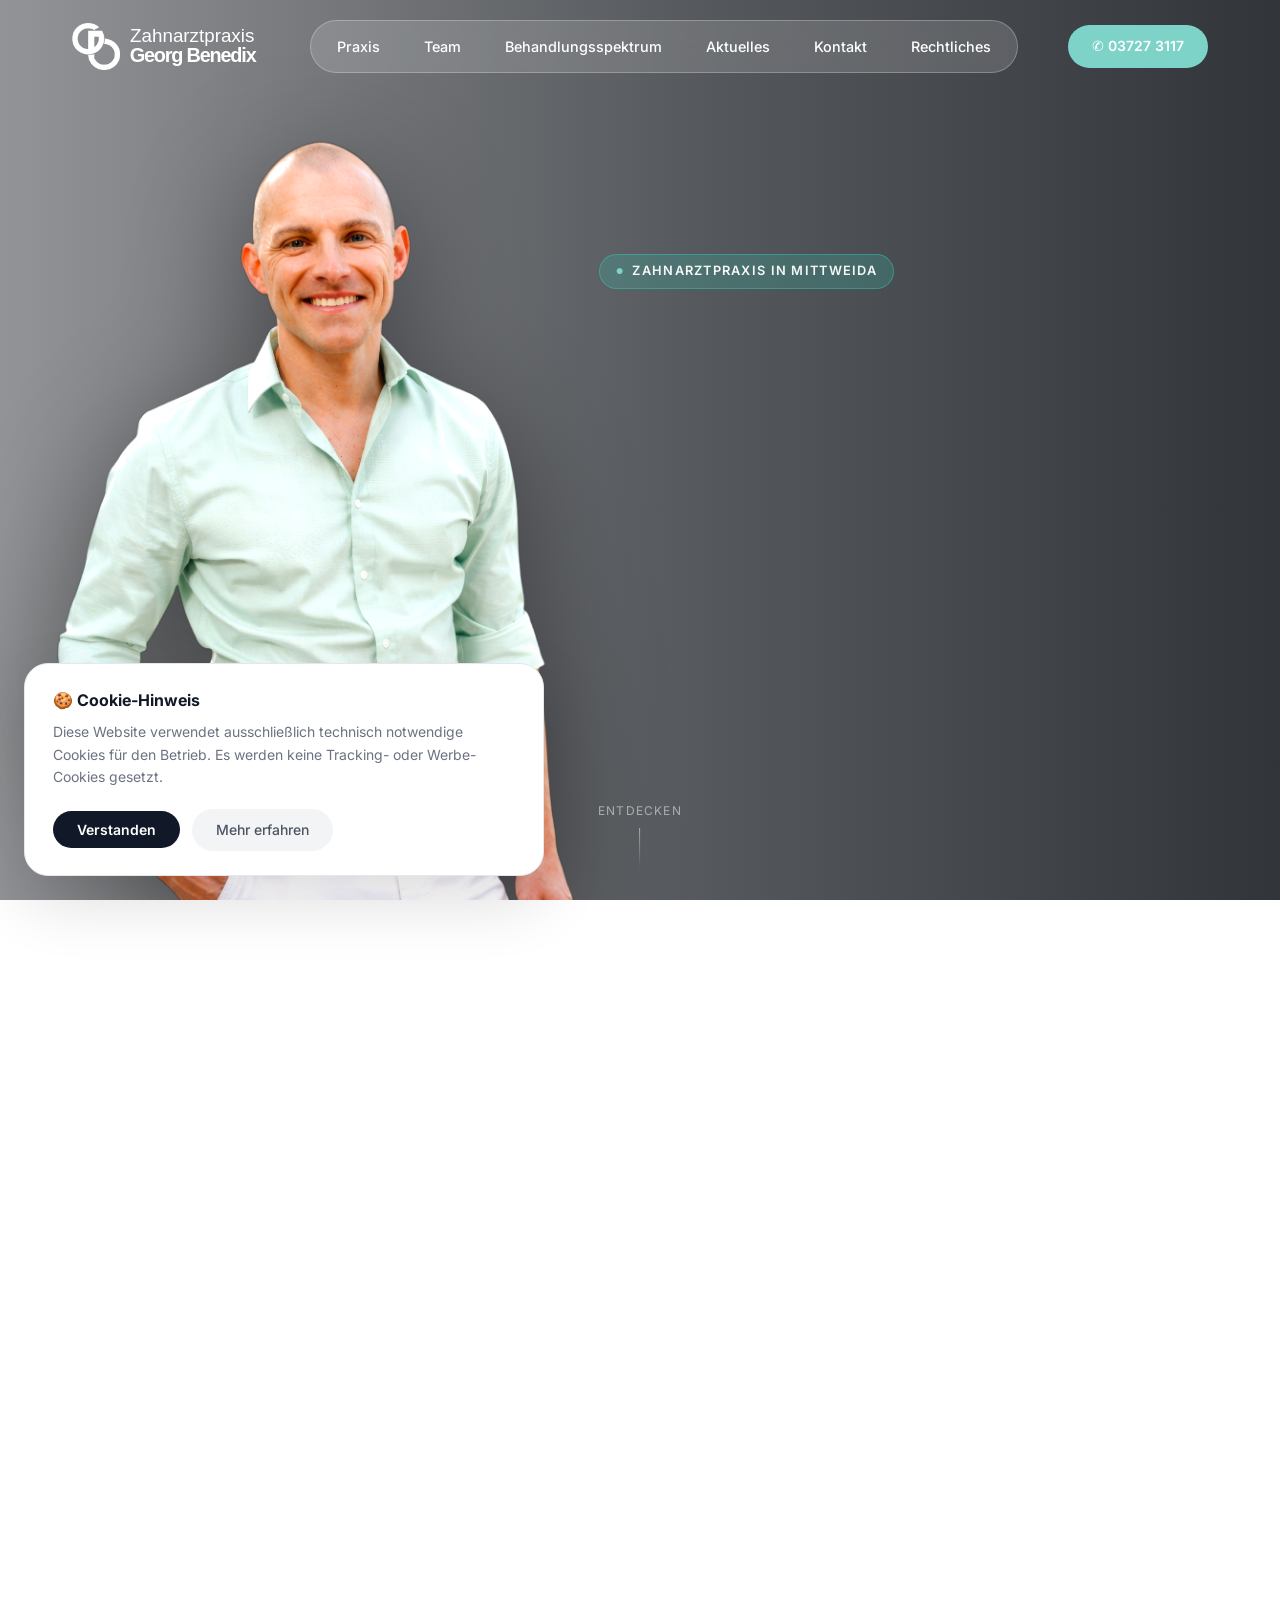
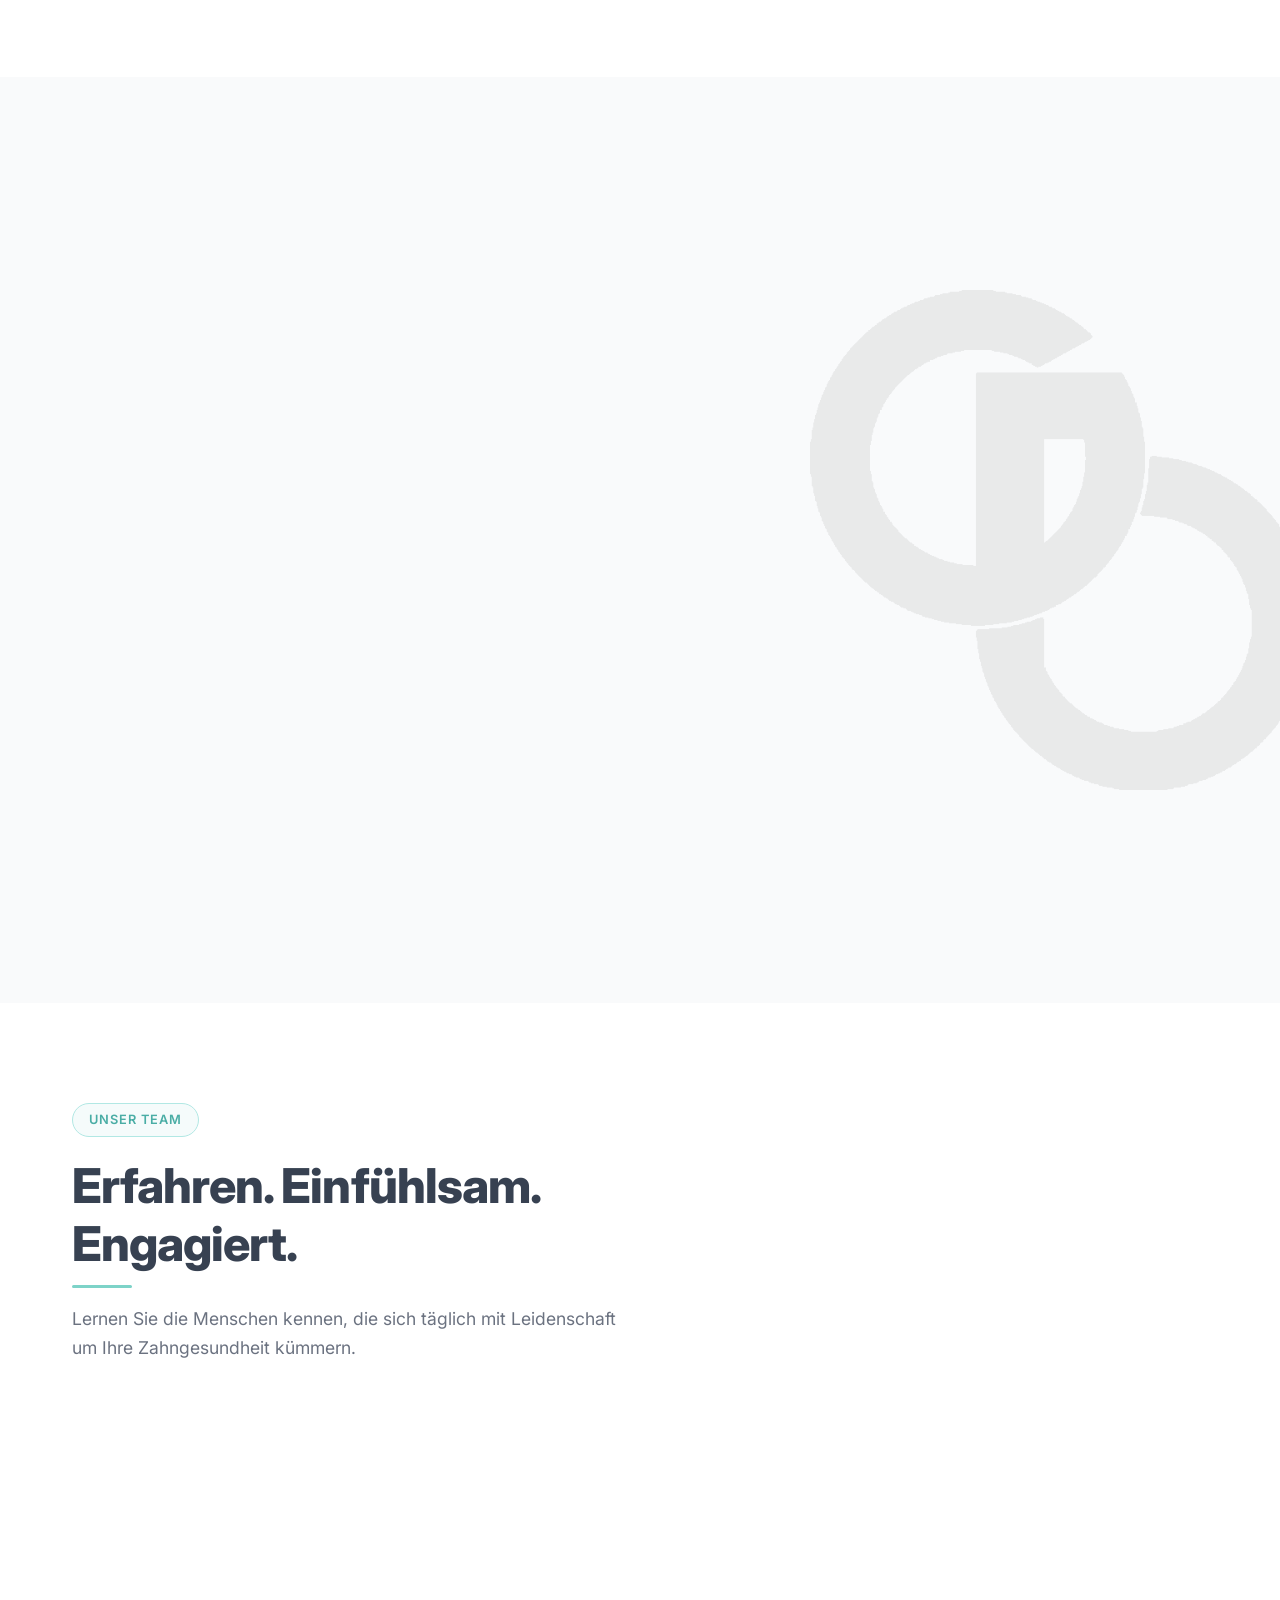
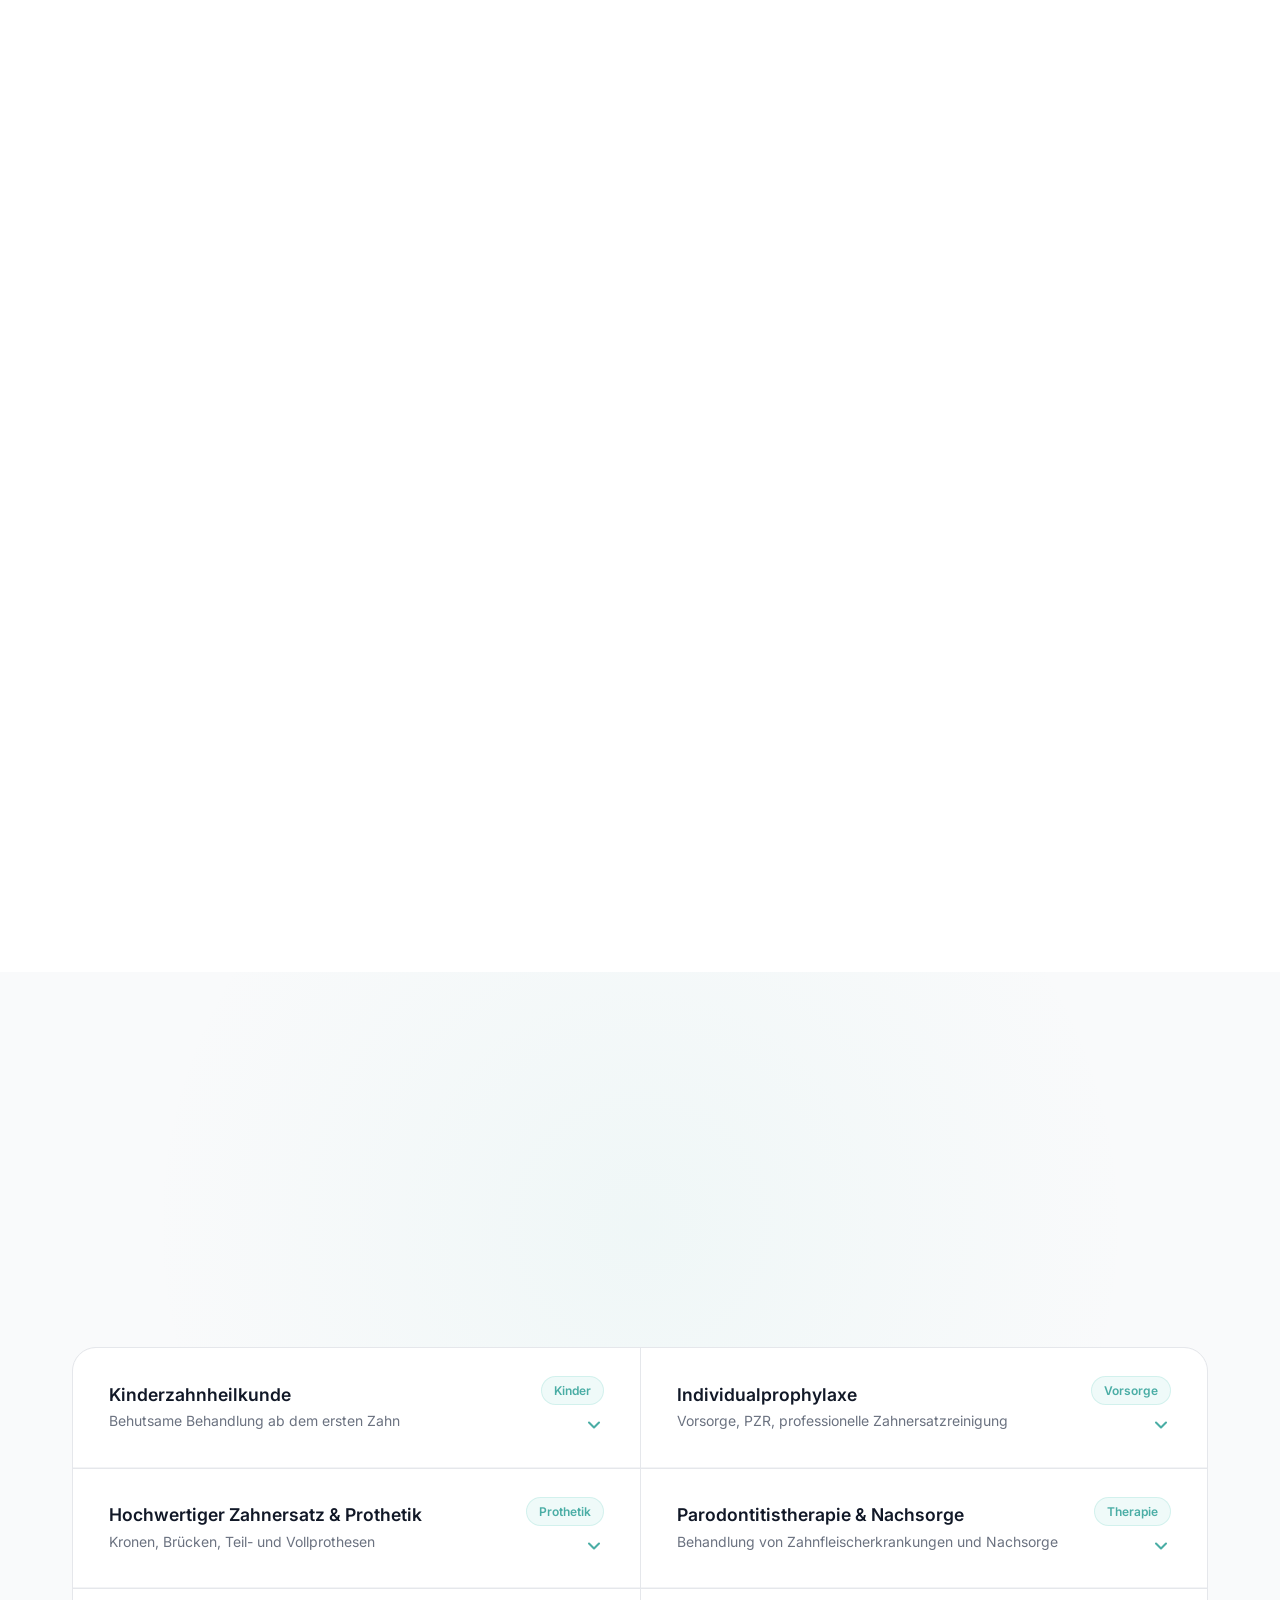
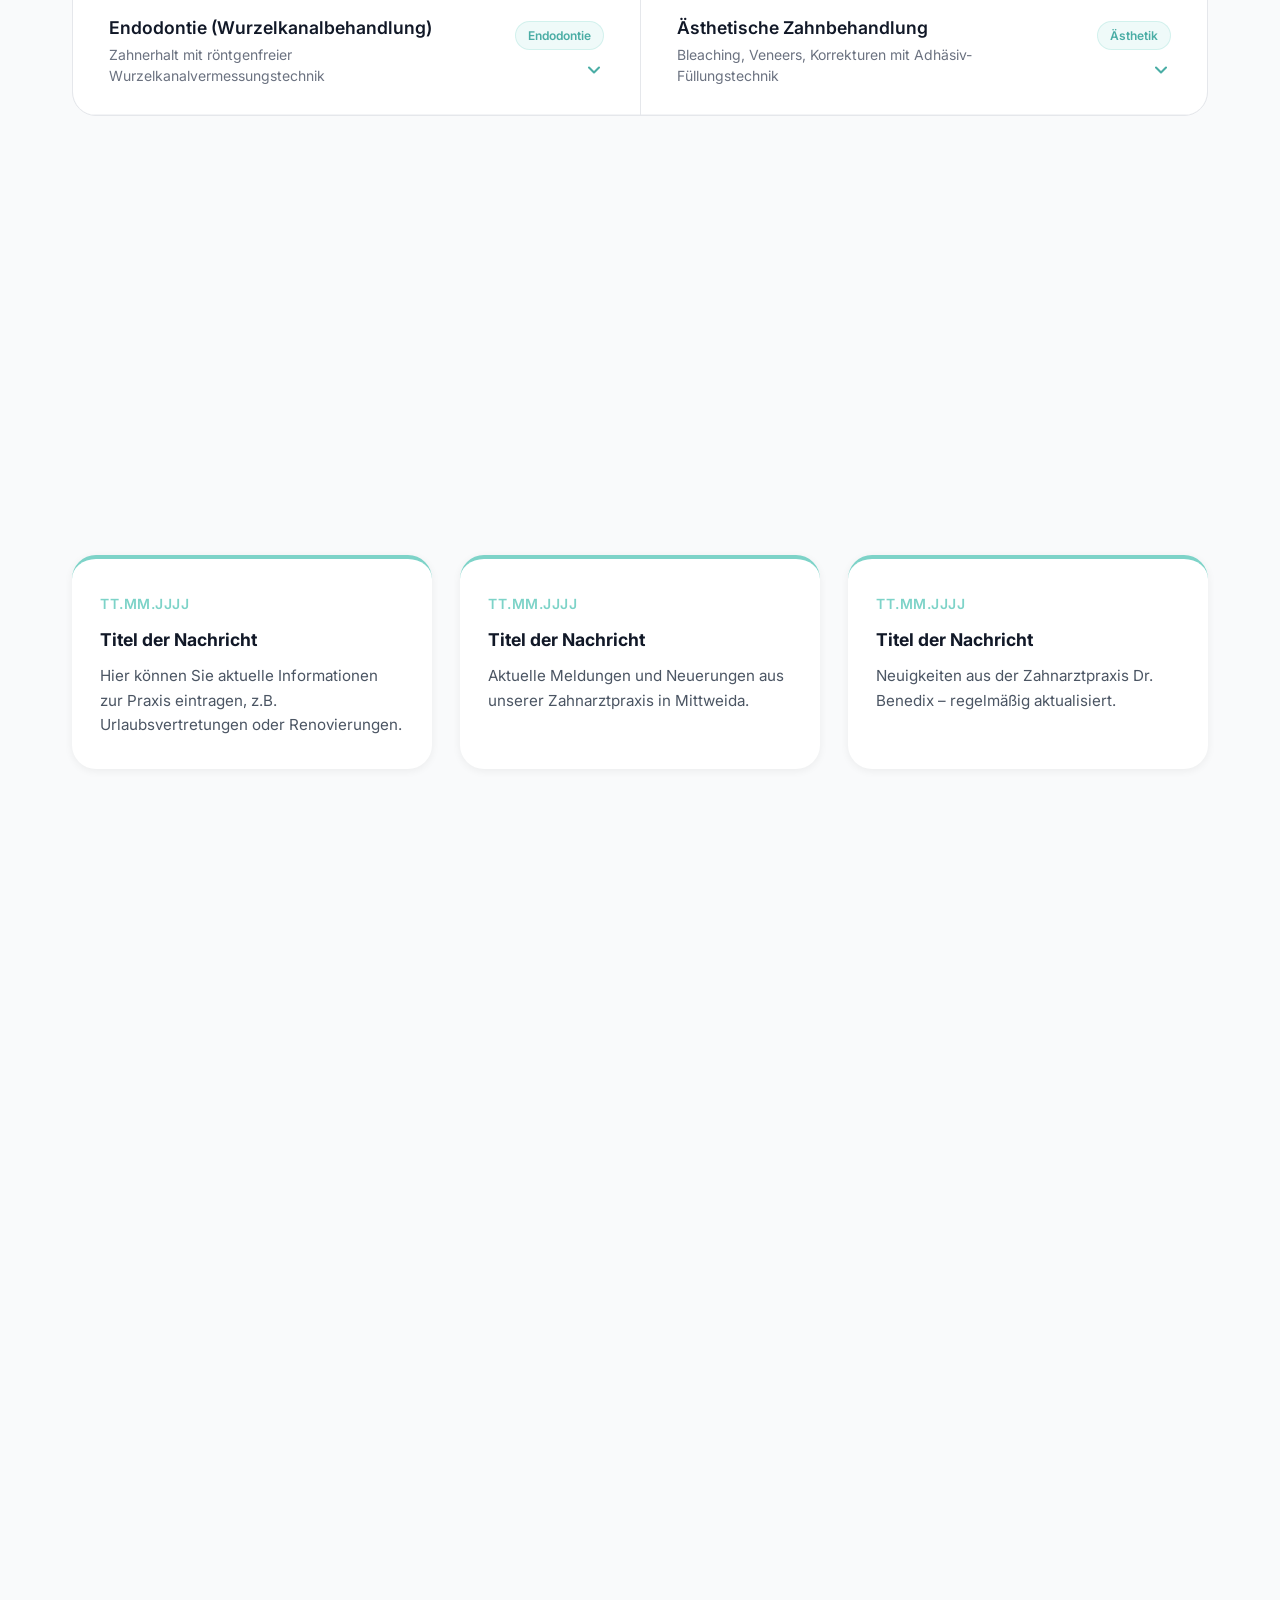
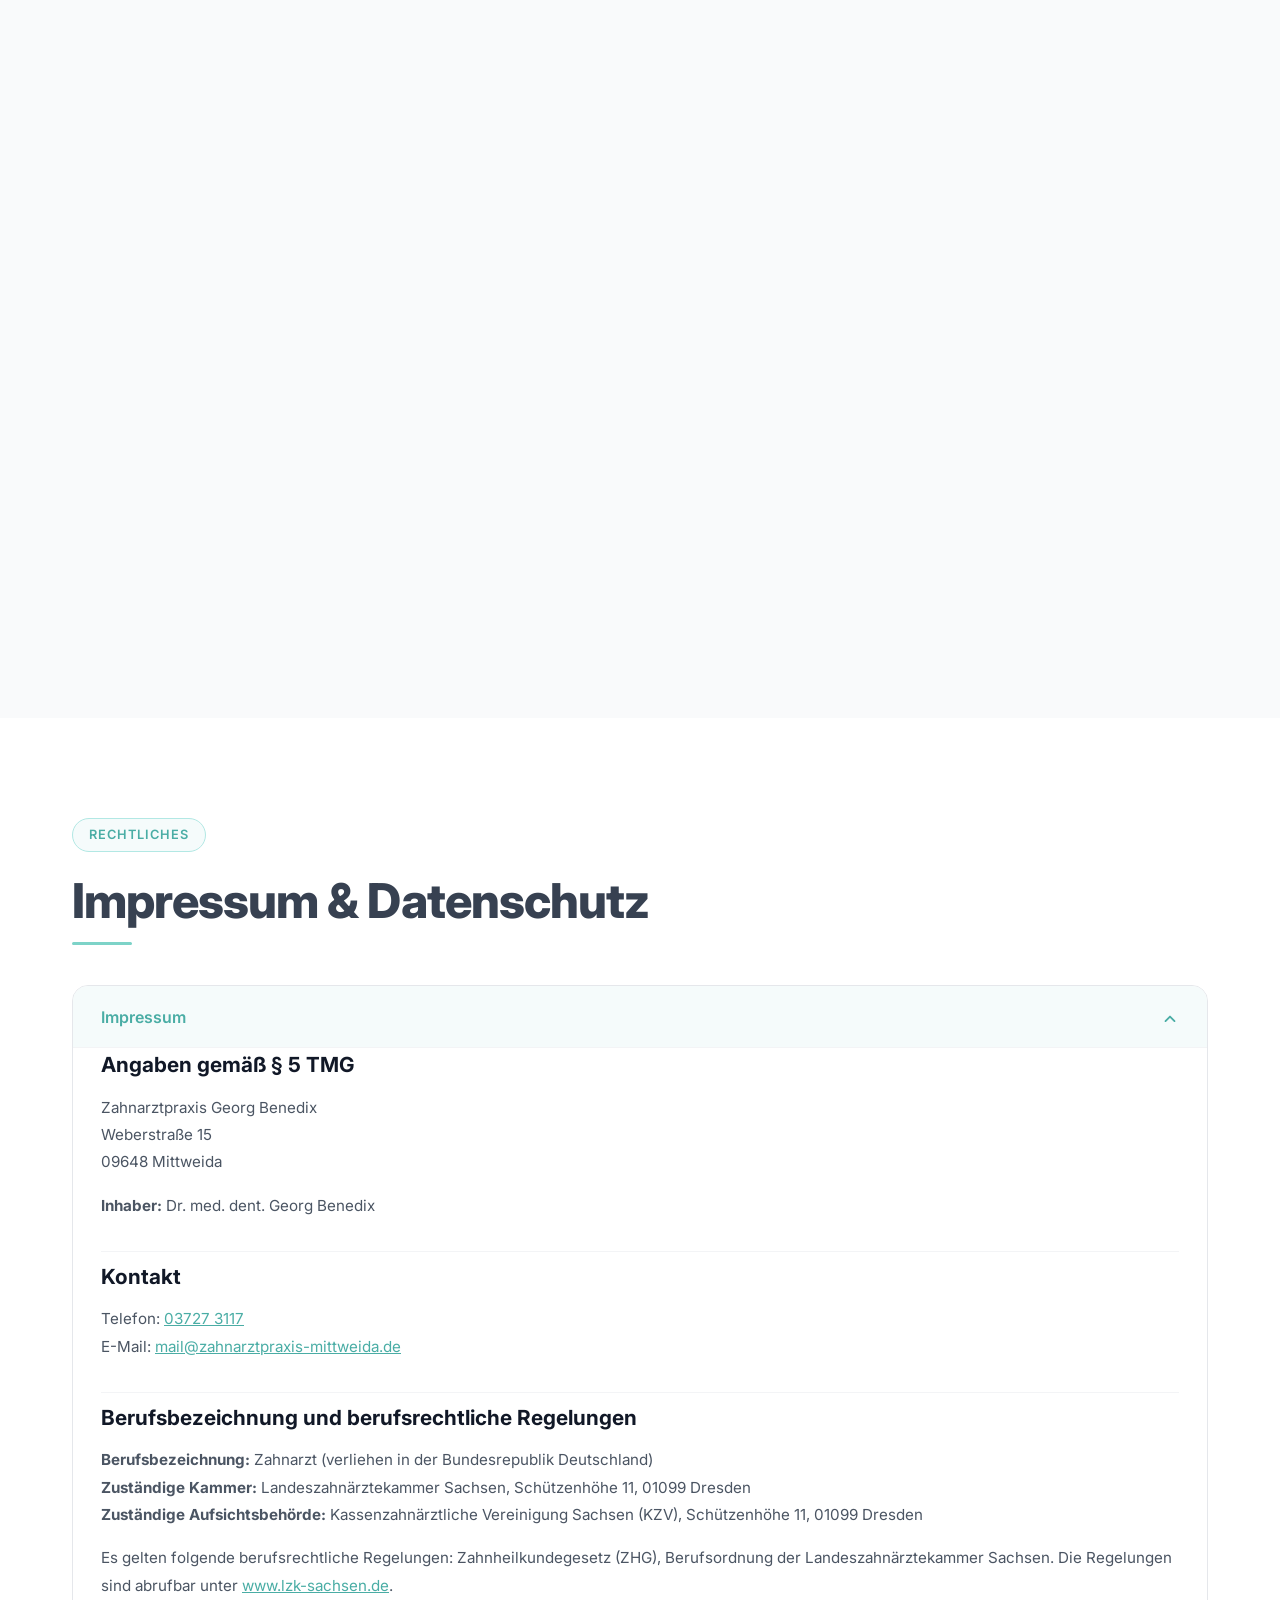
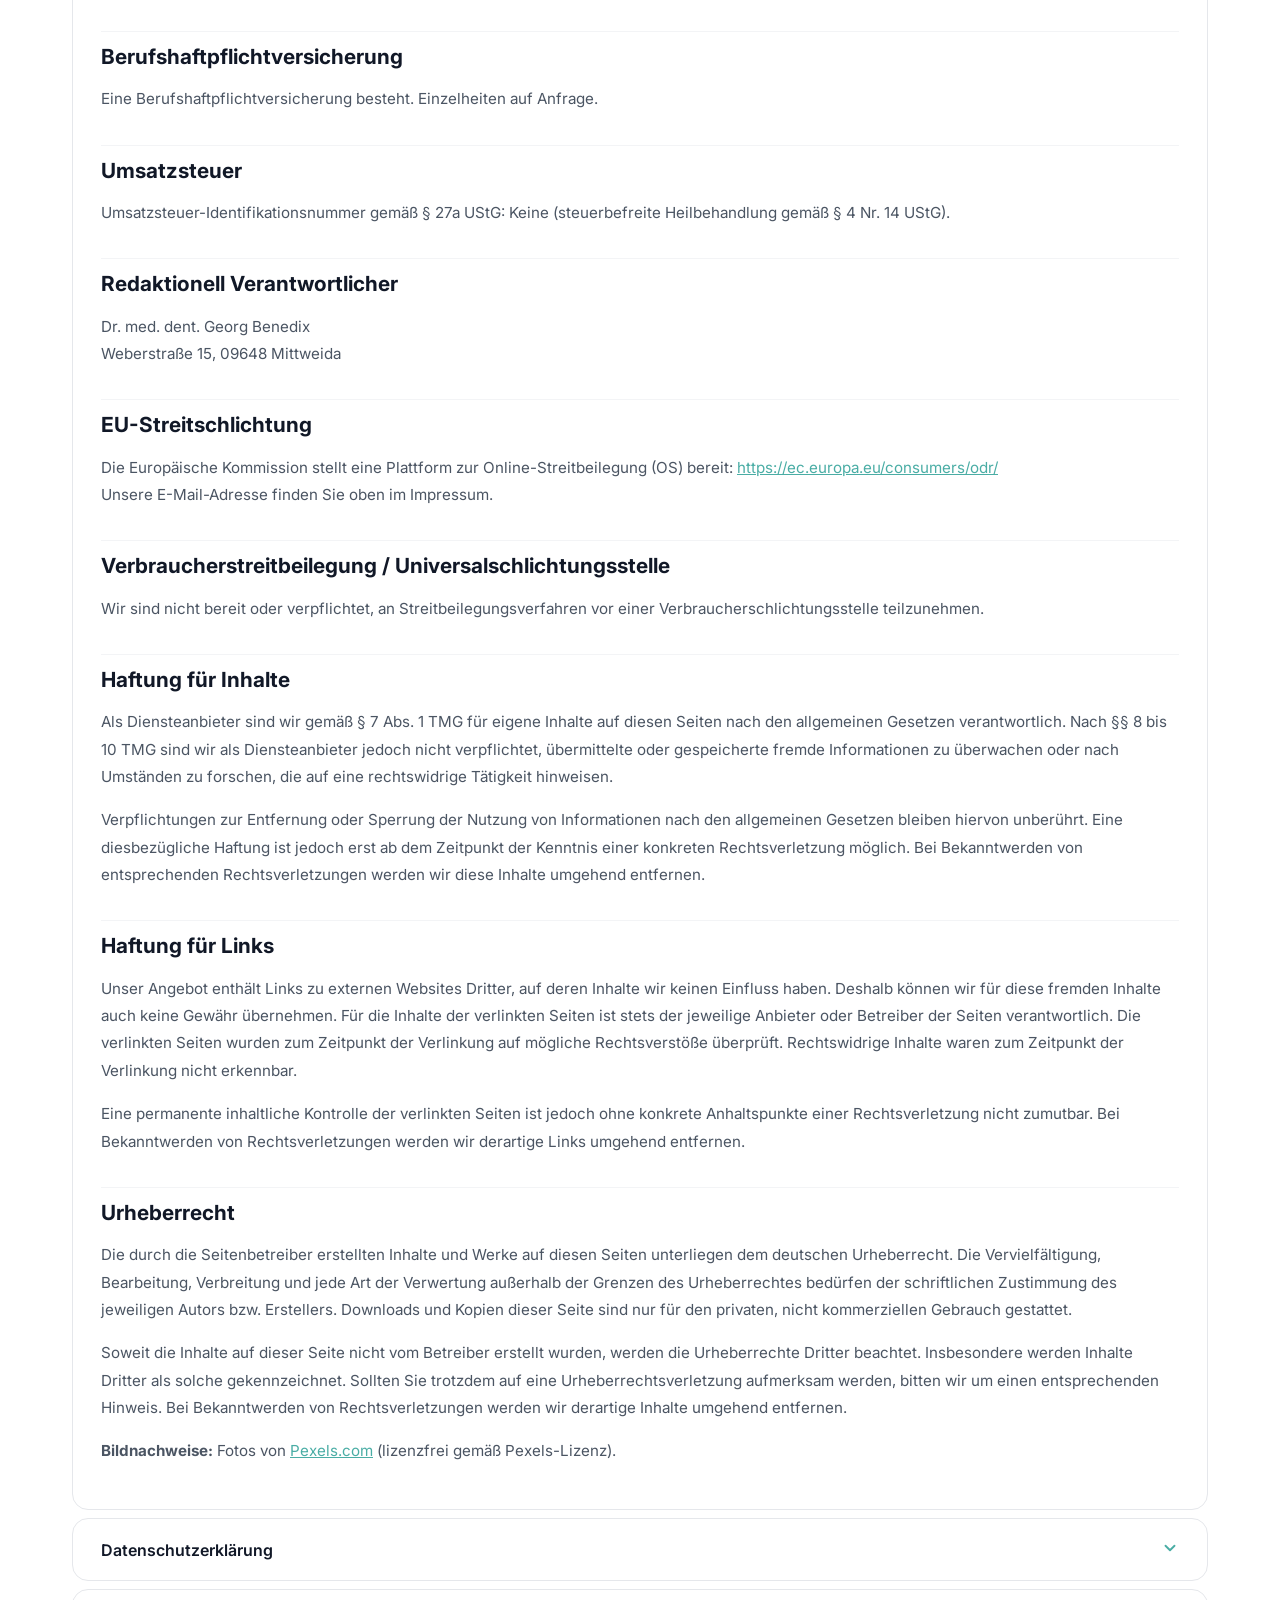
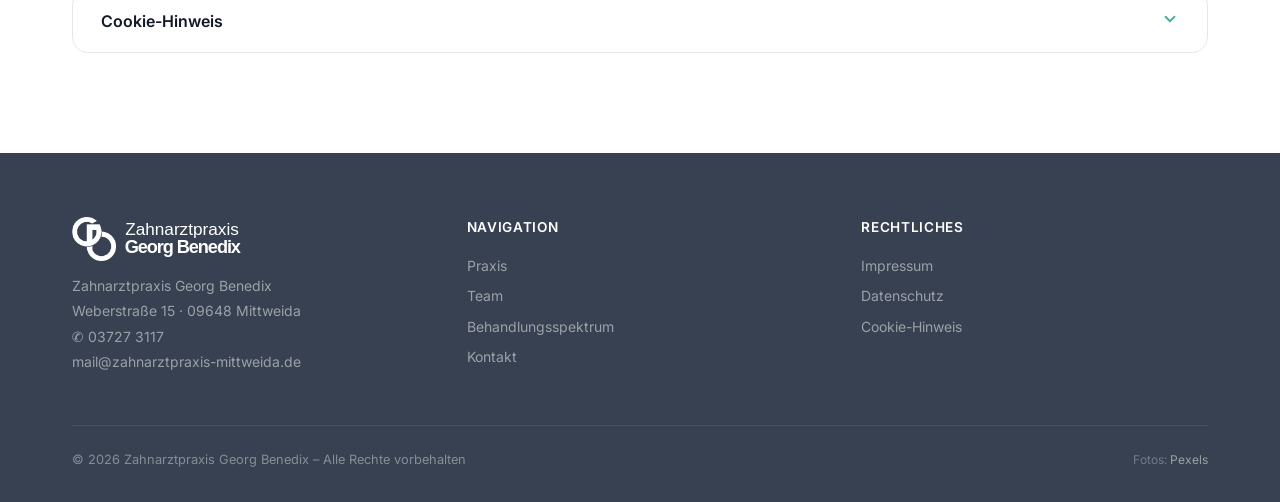
==== commit 141a99a3: "zahnarztpraxis-mittweida: Stand vor Header-Anpassung sichern Co-Authored-By: Claude Fable 5 <noreply" ====
--- a/zahnarztpraxis-mittweida/index.html
+++ b/zahnarztpraxis-mittweida/index.html
@@ -202,17 +202,22 @@
        ============================================================ -->
   <section id="hero" class="hero">
     <div class="hero-bg" style="background-image: url('assets/images/IMG_7374_DxO.jpg')" role="img" aria-label="Zahnarztpraxis Dr. Benedix in Mittweida"></div>
-    <div class="hero-content">
-      <div class="hero-eyebrow" data-editable="text" data-key="hero_eyebrow">Zahnarztpraxis in Mittweida</div>
-      <h1 class="hero-title anim-fade-up" data-editable="text" data-key="hero_headline">
-        Ihr <span class="accent">Lächeln</span> in<br>besten Händen
-      </h1>
-      <p class="hero-subtitle anim-fade-up delay-2" data-editable="text" data-key="hero_subtext">
-        Dr. med. dent. Georg Benedix und sein Team begleiten Sie mit moderner Zahnmedizin und persönlicher Betreuung – vom ersten Zahn bis ins hohe Alter.
-      </p>
-      <div class="hero-actions anim-fade-up delay-3">
-        <a href="tel:037273117" class="btn-primary" data-editable="text" data-key="hero_btn_primary">Termin vereinbaren <span class="arrow">&#8594;</span></a>
-        <a href="#behandlung" class="btn-ghost" data-editable="text" data-key="hero_btn_ghost">Leistungen entdecken</a>
+    <div class="hero-inner">
+      <div class="hero-image">
+        <img src="assets/images/dr-benedix-freigestellt.png" alt="Dr. med. dent. Georg Benedix" width="1081" height="1591">
+      </div>
+      <div class="hero-content">
+        <div class="hero-eyebrow" data-editable="text" data-key="hero_eyebrow">Zahnarztpraxis in Mittweida</div>
+        <h1 class="hero-title anim-fade-up" data-editable="text" data-key="hero_headline">
+          Ihr <span class="accent">Lächeln</span> in<br>besten Händen
+        </h1>
+        <p class="hero-subtitle anim-fade-up delay-2" data-editable="text" data-key="hero_subtext">
+          Dr. med. dent. Georg Benedix und sein Team begleiten Sie mit moderner Zahnmedizin und persönlicher Betreuung – vom ersten Zahn bis ins hohe Alter.
+        </p>
+        <div class="hero-actions anim-fade-up delay-3">
+          <a href="tel:037273117" class="btn-primary" data-editable="text" data-key="hero_btn_primary">Termin vereinbaren <span class="arrow">&#8594;</span></a>
+          <a href="#behandlung" class="btn-ghost" data-editable="text" data-key="hero_btn_ghost">Leistungen entdecken</a>
+        </div>
       </div>
     </div>
     <div class="hero-scroll-indicator" aria-hidden="true">
--- a/zahnarztpraxis-mittweida/assets/css/base.css
+++ b/zahnarztpraxis-mittweida/assets/css/base.css
@@ -285,7 +285,10 @@
   position: relative;
   overflow: hidden;
   display: flex;
-  align-items: center;
+  align-items: stretch;
+  /* generisches section-Padding neutralisieren, sonst hängt das
+     Portrait 100px über der Unterkante */
+  padding: 0;
 }
 
 .hero-bg {
@@ -300,16 +303,52 @@
   content: '';
   position: absolute;
   inset: 0;
-  background: linear-gradient(135deg, rgba(13, 17, 23, 0.75) 0%, rgba(13, 17, 23, 0.3) 100%);
-}
-
-.hero-content {
+  background: linear-gradient(90deg, rgba(13, 17, 23, 0.45) 0%, rgba(13, 17, 23, 0.7) 55%, rgba(13, 17, 23, 0.85) 100%);
+}
+
+.hero-inner {
   position: relative;
   z-index: 2;
   max-width: 1200px;
   margin: 0 auto;
-  padding: 120px 32px 80px;
+  padding: 120px 32px 0;
   width: 100%;
+  display: grid;
+  grid-template-columns: 1fr 1.25fr;
+  grid-template-rows: 1fr;
+  gap: 40px;
+  align-items: end;
+}
+
+.hero-image {
+  display: flex;
+  justify-content: center;
+  align-items: flex-end;
+  align-self: stretch;
+  min-height: 0;
+}
+
+/* Höhe treibt die Größe: Bild wird so groß wie vertikal möglich
+   und steht unten bündig auf der Hero-Kante auf. */
+.hero-image img {
+  width: auto;
+  /* darf die schmale Bildspalte überragen, sonst deckelt die
+     Spaltenbreite die Größe und die Höhensteuerung greift nie */
+  max-width: 128%;
+  height: auto;
+  max-height: calc(100vh - 140px);
+  display: block;
+  margin-top: auto;
+  /* schließt exakt mit der Hero-Unterkante ab = setzt auf der
+     weißen Begrüßungs-Section auf */
+  margin-bottom: -1px;
+  filter: drop-shadow(0 30px 60px rgba(0, 0, 0, 0.45));
+}
+
+.hero-content {
+  width: 100%;
+  align-self: center;
+  padding-bottom: 96px;
 }
 
 .hero-eyebrow {
@@ -335,7 +374,7 @@
 }
 
 h1.hero-title {
-  font-size: clamp(3rem, 7vw, 6rem);
+  font-size: clamp(2.75rem, 4.6vw, 4.75rem);
   font-weight: 900;
   color: var(--white);
   line-height: 1.05;
@@ -1658,6 +1697,39 @@
    RESPONSIVE – 1024px
    ========================================================= */
 @media (max-width: 1024px) {
+  .hero-inner {
+    grid-template-columns: 1fr;
+    gap: 24px;
+    text-align: center;
+    justify-items: center;
+  }
+
+  .hero-image {
+    order: -1;
+    max-width: 360px;
+  }
+
+  /* gestapeltes Layout: kein Überstand, sonst überlappt das Portrait den Text */
+  .hero-image img {
+    max-width: 100%;
+    max-height: none;
+    margin-bottom: 0;
+  }
+
+  .hero-eyebrow {
+    margin-left: auto;
+    margin-right: auto;
+  }
+
+  .hero-subtitle {
+    margin-left: auto;
+    margin-right: auto;
+  }
+
+  .hero-actions {
+    justify-content: center;
+  }
+
   .praxis-grid {
     grid-template-columns: 1fr;
     gap: 60px;
@@ -1725,7 +1797,7 @@
     font-size: 0.8rem;
   }
 
-  .hero-content {
+  .hero-inner {
     padding: 100px 20px 60px;
   }
 
@@ -1906,8 +1978,13 @@
     display: none;
   }
 
-  .hero-content {
+  .hero-inner {
     padding: 0;
+    display: block;
+  }
+
+  .hero-image {
+    display: none;
   }
 
   .hero-title,
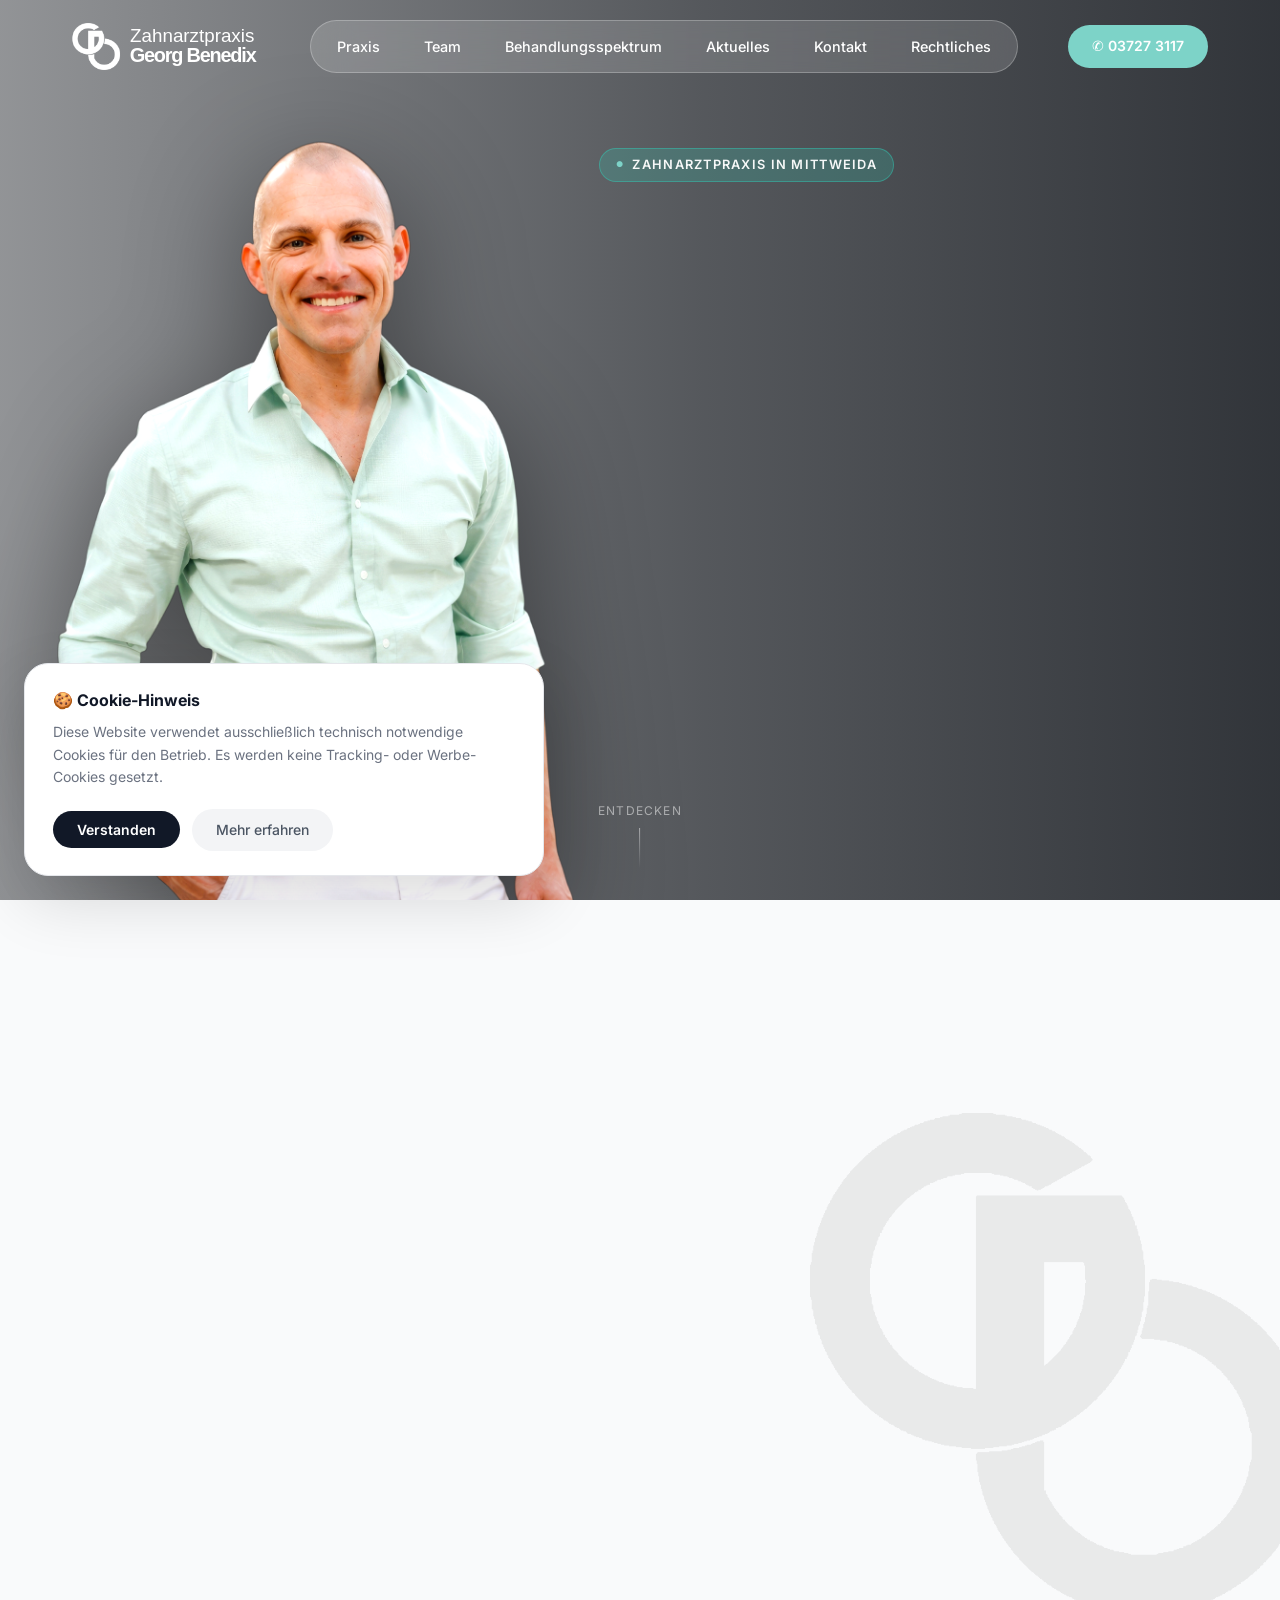
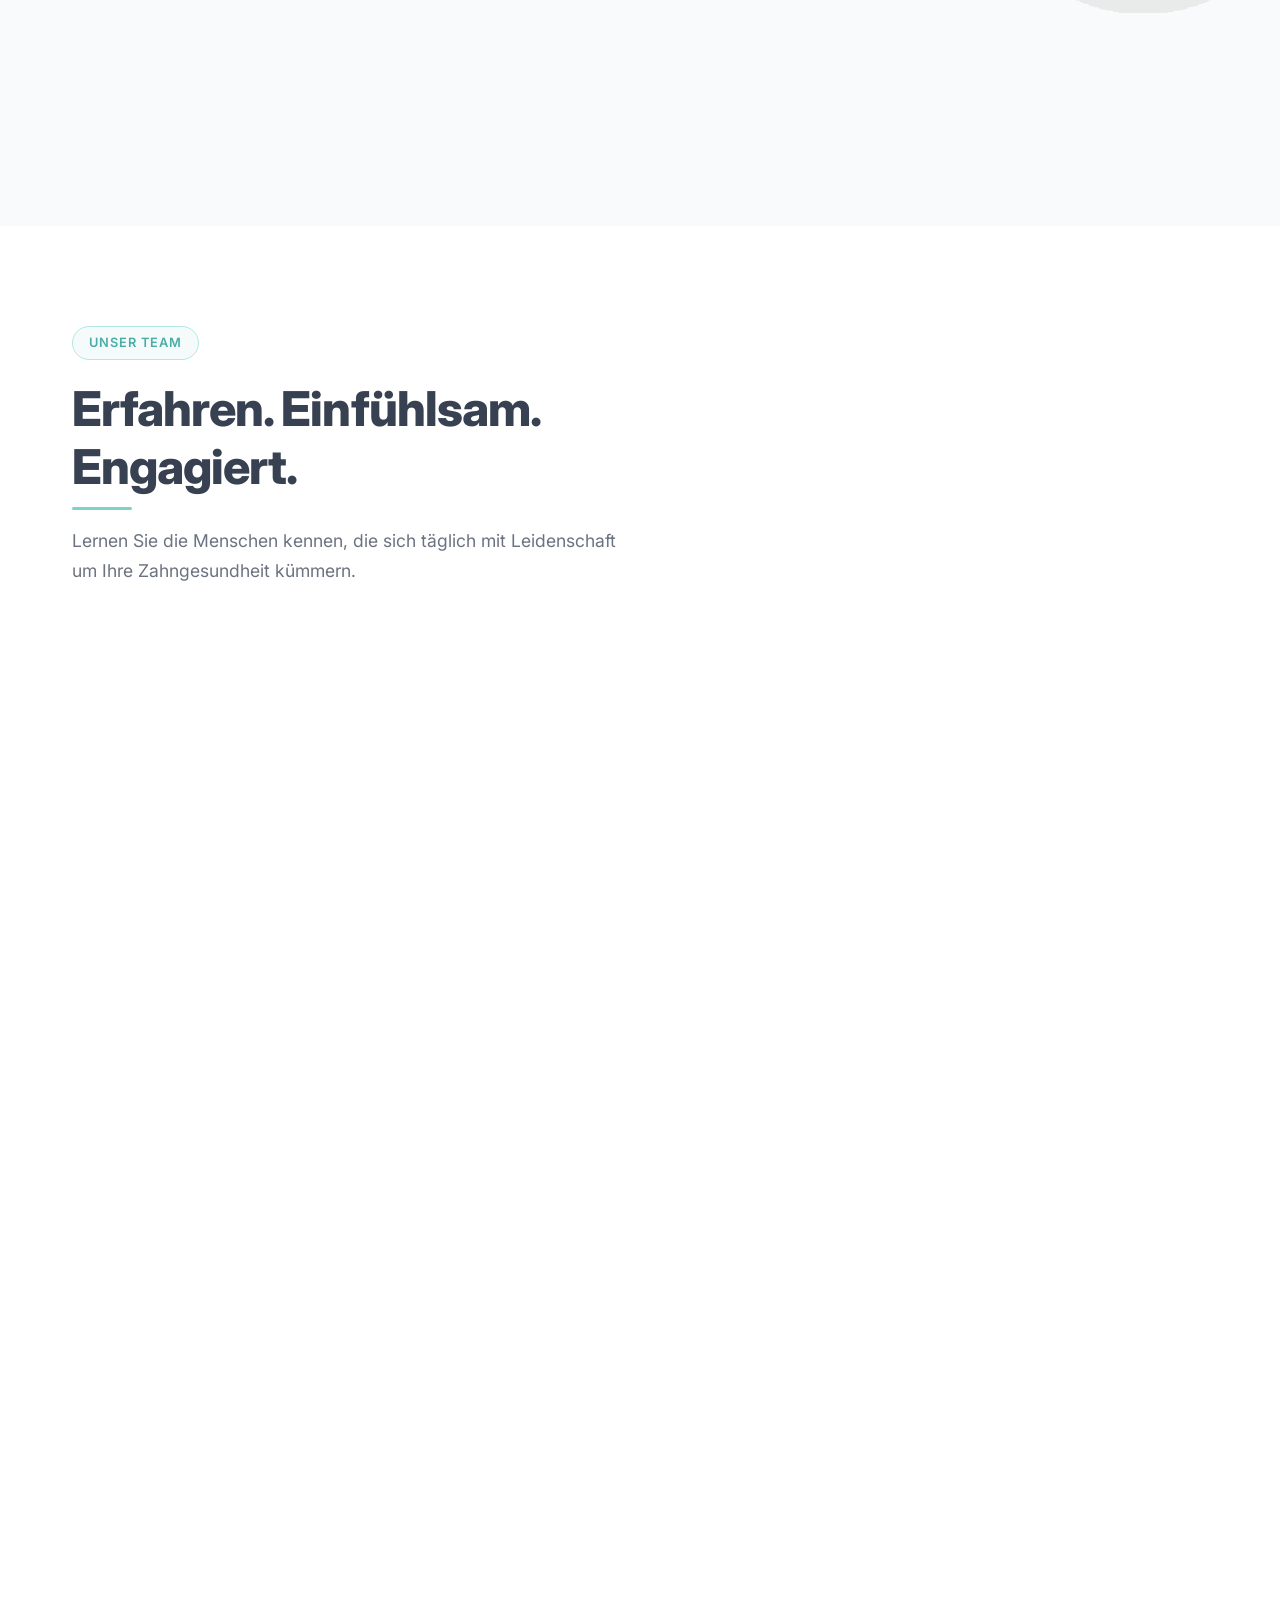
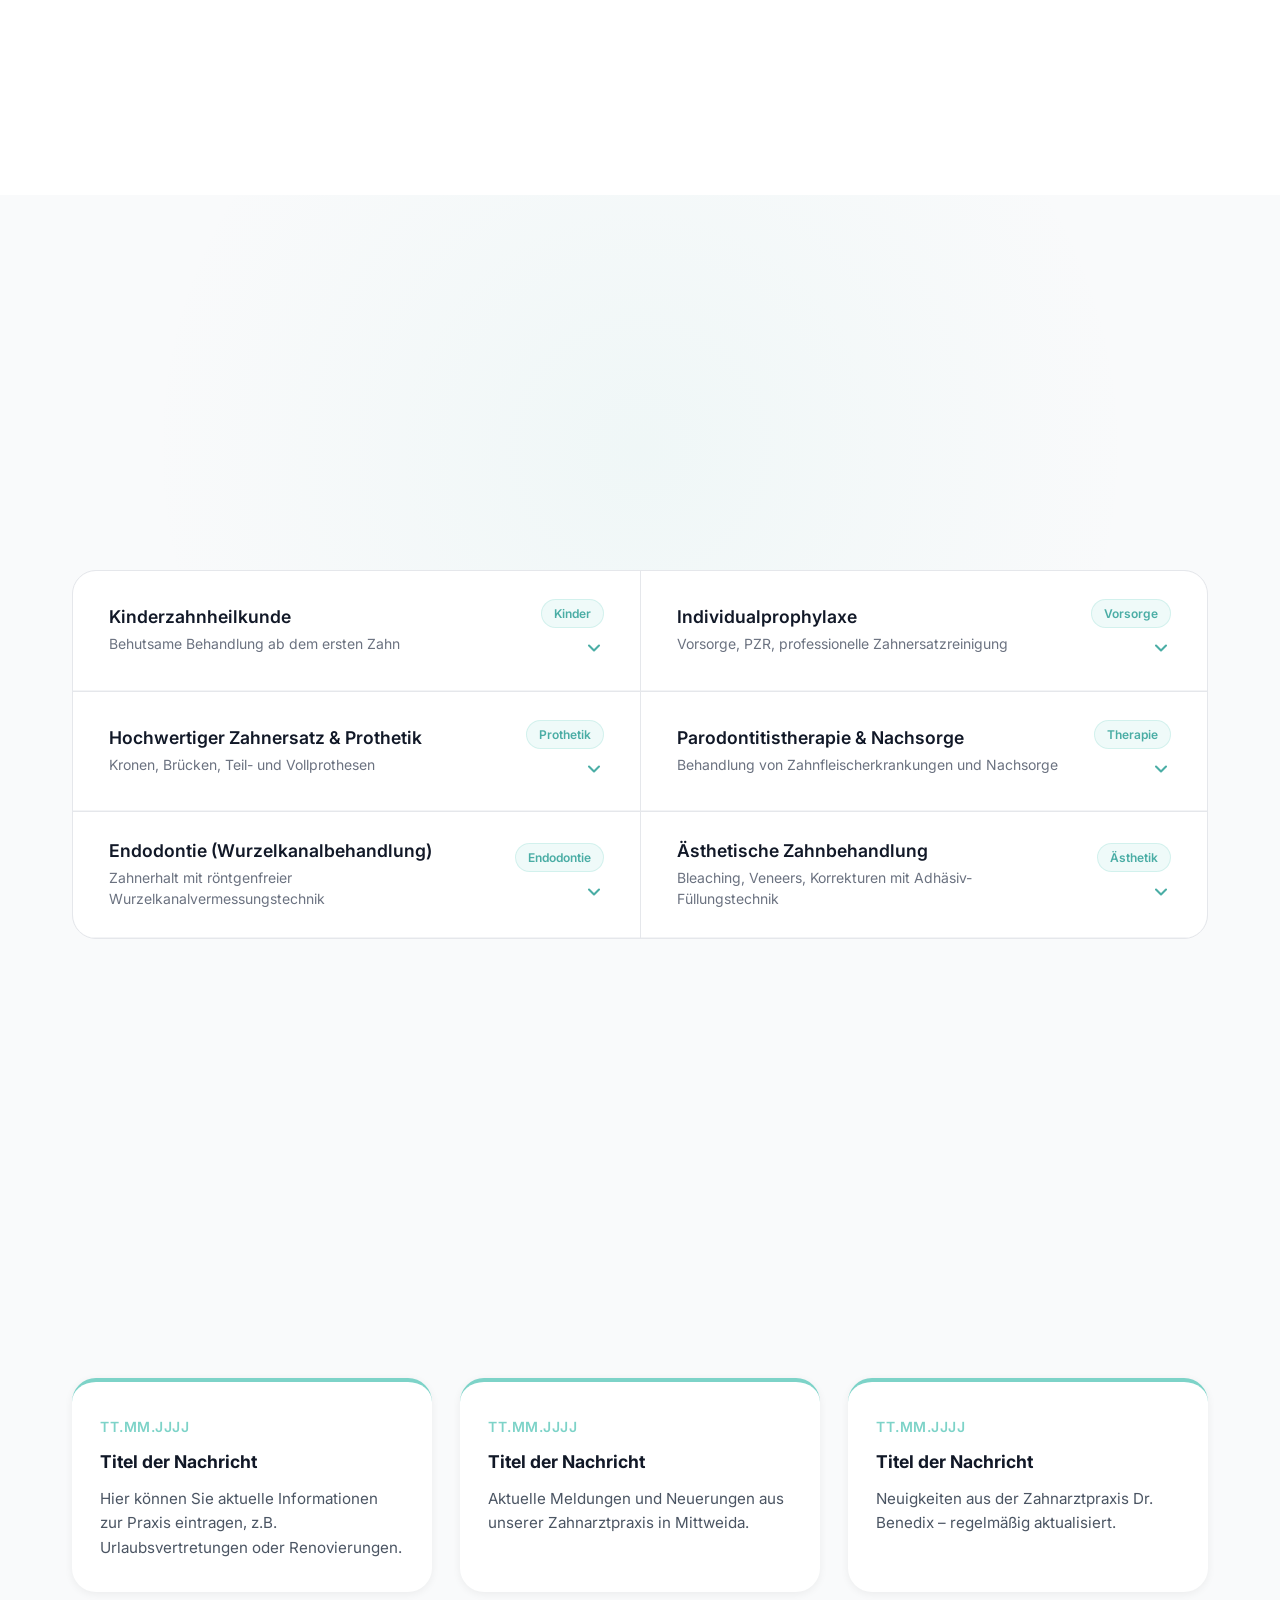
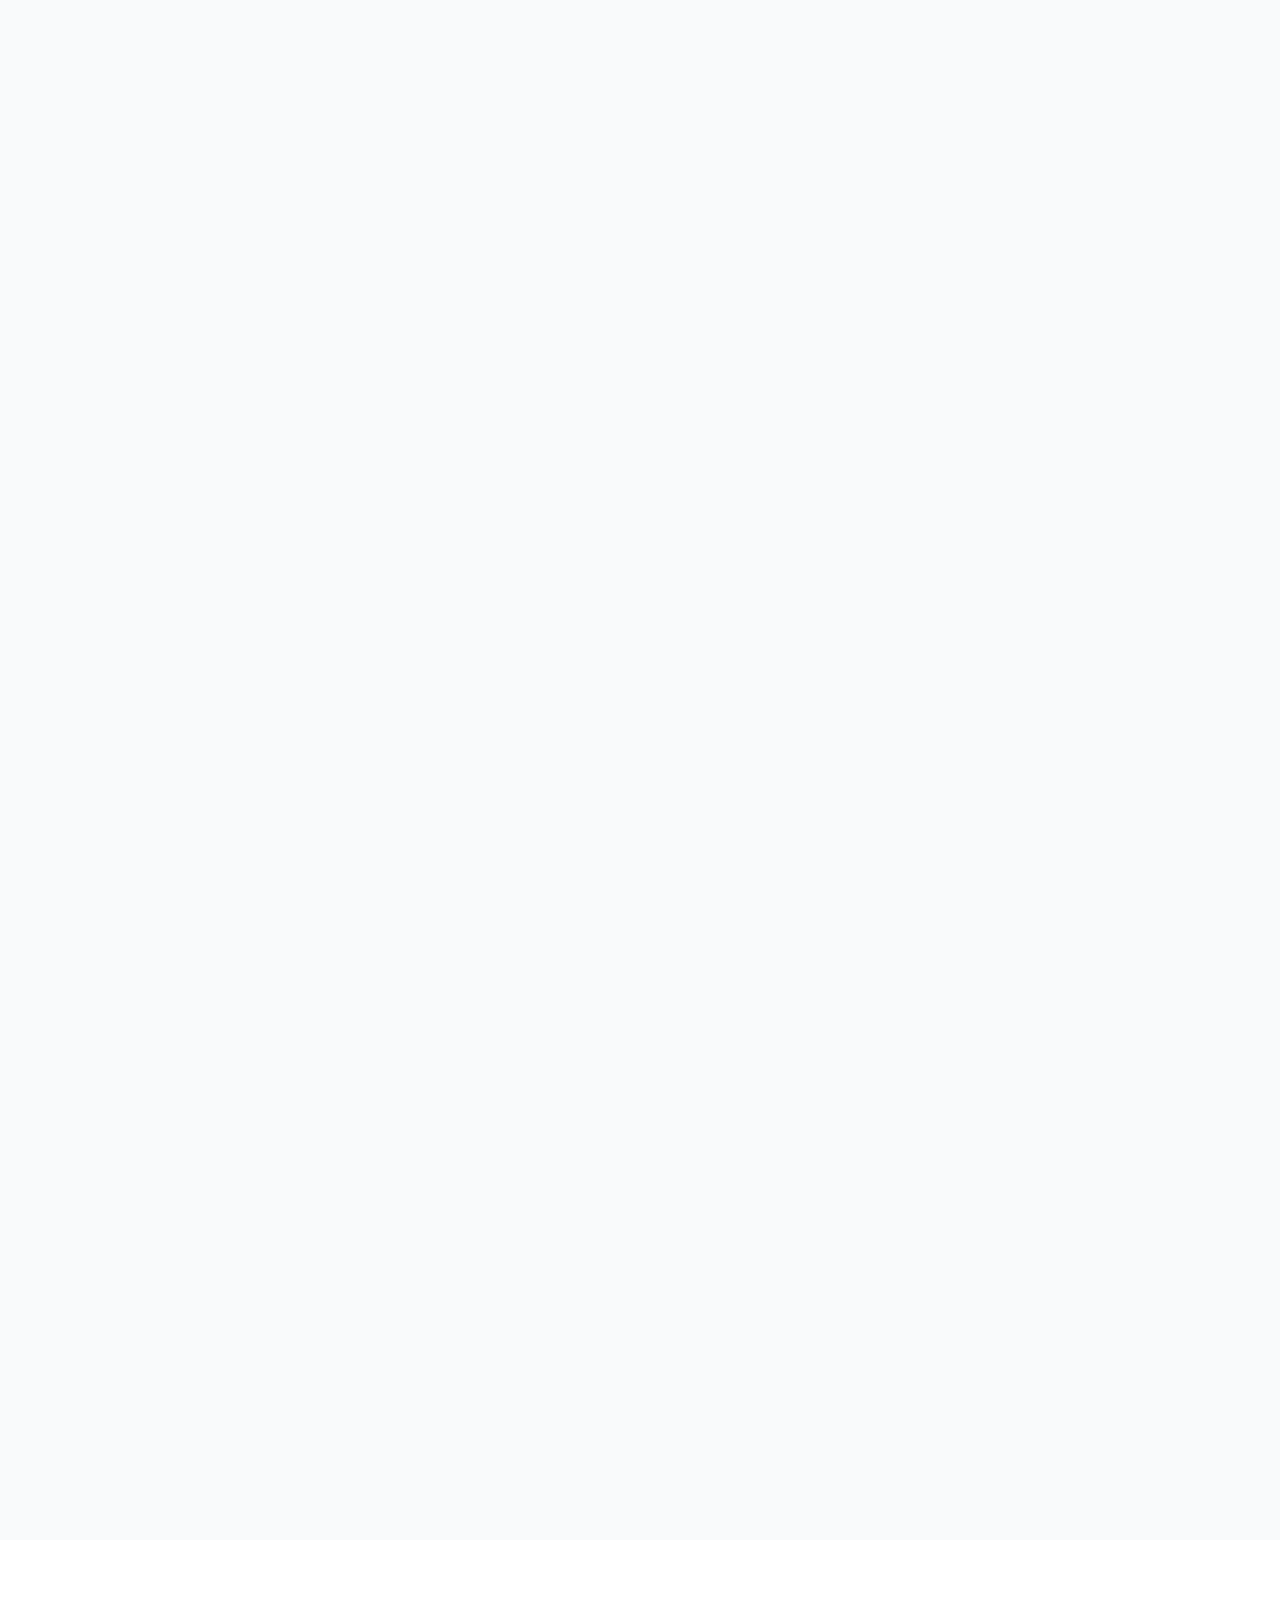
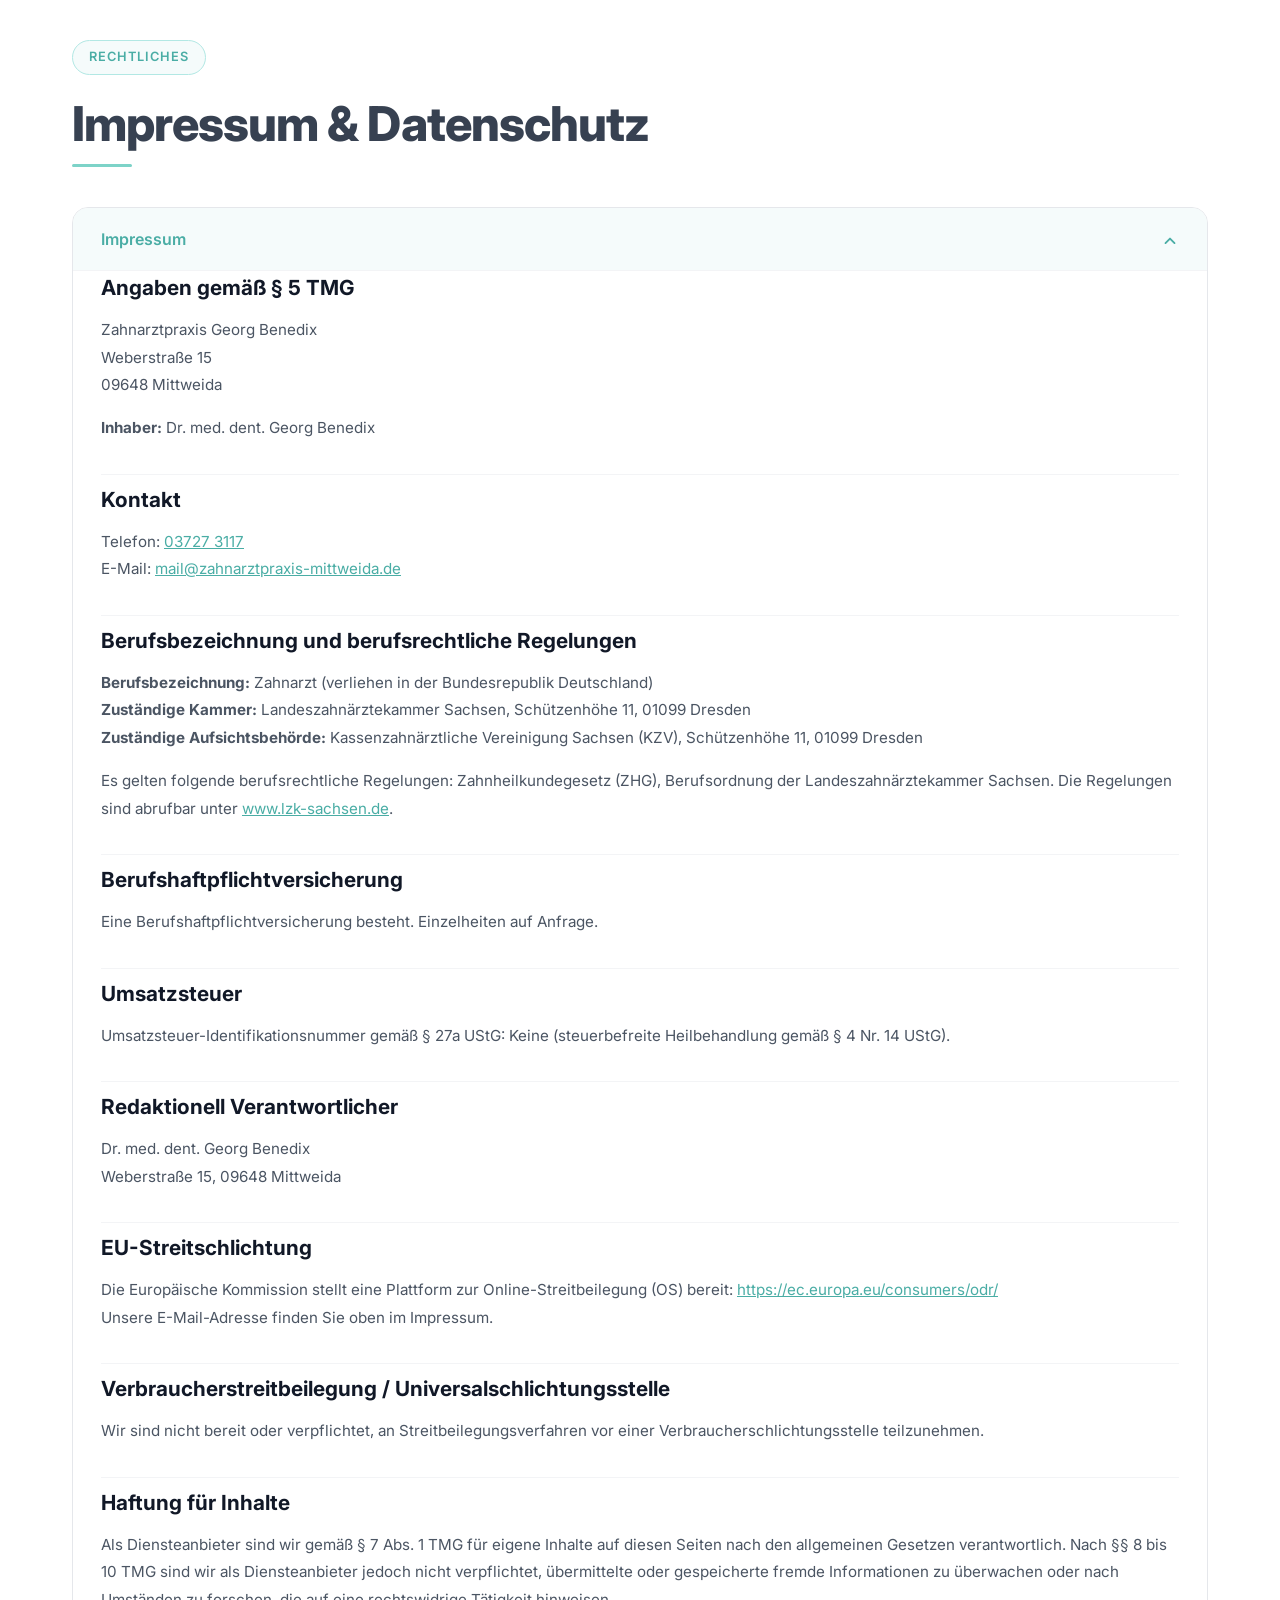
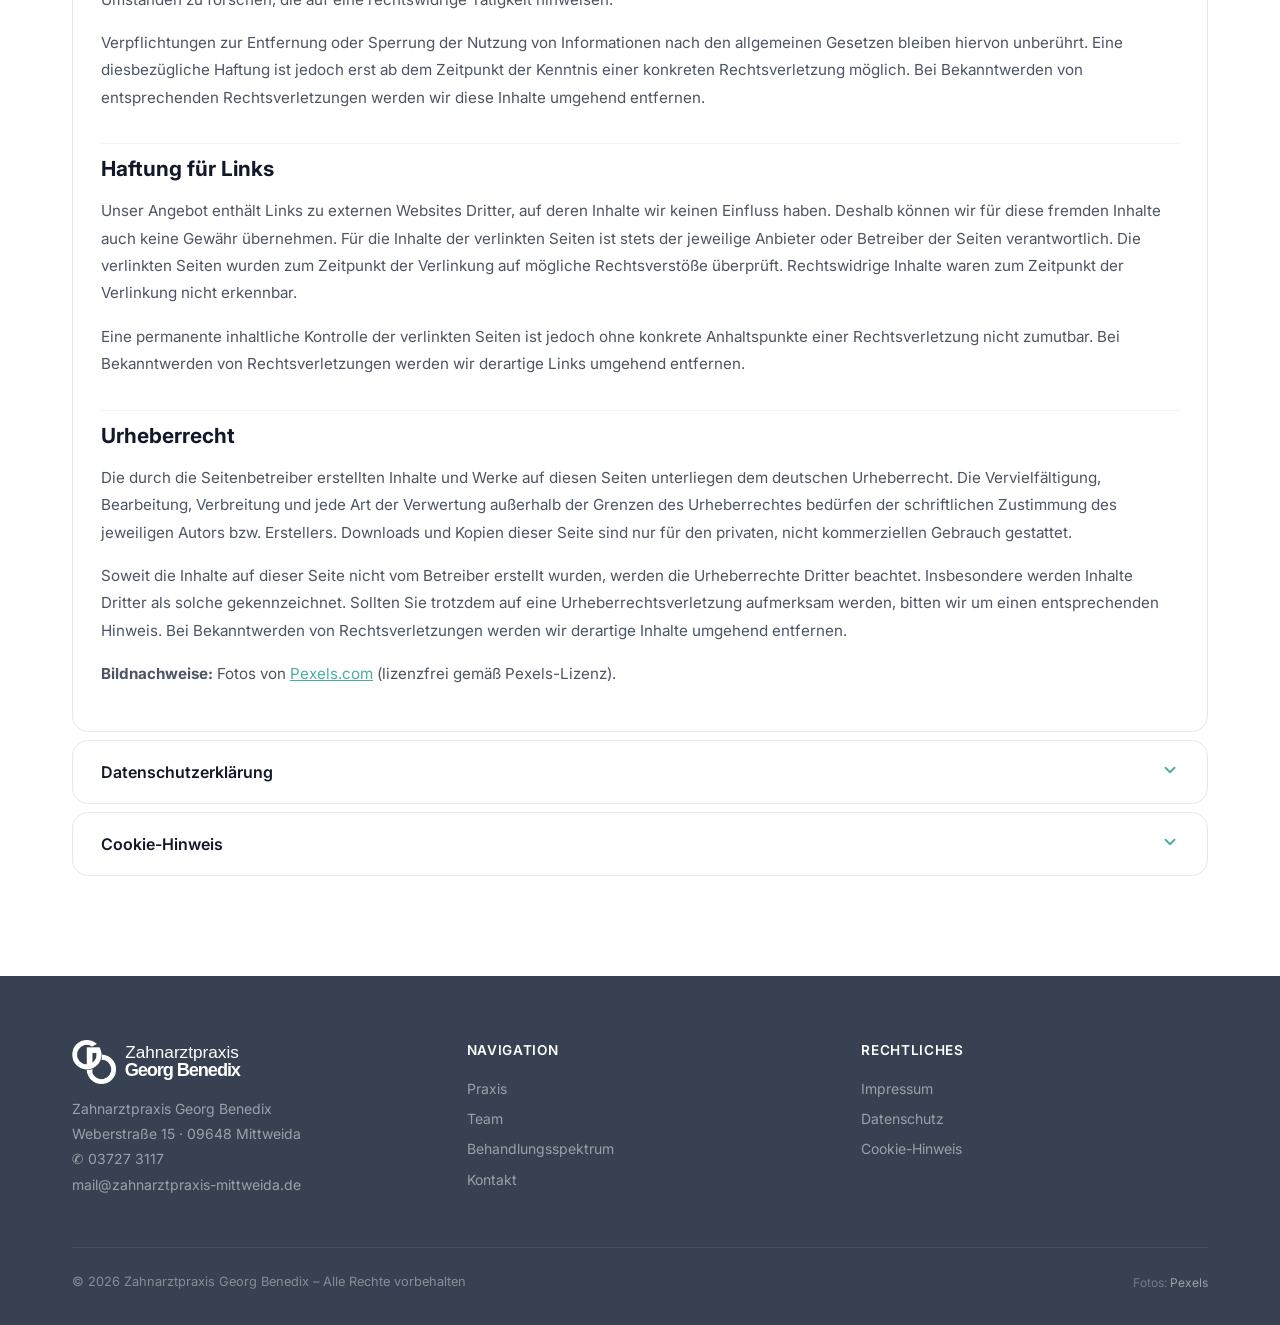
==== commit 9067861d: "zahnarztpraxis-mittweida: Willkommenstext in den Hero-Header neben das Portrait verschoben Co-Author" ====
--- a/zahnarztpraxis-mittweida/index.html
+++ b/zahnarztpraxis-mittweida/index.html
@@ -208,11 +208,14 @@
       </div>
       <div class="hero-content">
         <div class="hero-eyebrow" data-editable="text" data-key="hero_eyebrow">Zahnarztpraxis in Mittweida</div>
-        <h1 class="hero-title anim-fade-up" data-editable="text" data-key="hero_headline">
-          Ihr <span class="accent">Lächeln</span> in<br>besten Händen
+        <h1 class="hero-title hero-title-welcome anim-fade-up" data-editable="text" data-key="hero_headline">
+          Herzlich Willkommen in der <span class="accent">Zahnarztpraxis Dr.&nbsp;Benedix</span> in Mittweida.
         </h1>
         <p class="hero-subtitle anim-fade-up delay-2" data-editable="text" data-key="hero_subtext">
-          Dr. med. dent. Georg Benedix und sein Team begleiten Sie mit moderner Zahnmedizin und persönlicher Betreuung – vom ersten Zahn bis ins hohe Alter.
+          Ich begrüße Sie herzlich in der Zahnarztpraxis Dr. Benedix. Durch eine vertrauensvolle und persönliche Betreuung, höchsten Qualitätsanspruch und ein umfassendes Behandlungsangebot geben wir täglich alles, um jedem Patienten die passende Therapie zu ermöglichen.
+        </p>
+        <p class="hero-subtitle anim-fade-up delay-2" data-editable="text" data-key="hero_subtext_2">
+          Meine Kolleginnen und ich nehmen uns viel Zeit, mit Ihnen zu sprechen, und haben ein offenes Ohr für Ihre Anliegen. Unser Ziel ist es, Behandlungsoptionen verständlich zu erklären, um gemeinsam mit Ihnen ein Behandlungskonzept zu entwickeln. Besonders wichtig ist uns dabei eine behutsame und möglichst schmerzfreie Behandlung jedes einzelnen Patienten.
         </p>
         <div class="hero-actions anim-fade-up delay-3">
           <a href="tel:037273117" class="btn-primary" data-editable="text" data-key="hero_btn_primary">Termin vereinbaren <span class="arrow">&#8594;</span></a>
@@ -223,42 +226,6 @@
     <div class="hero-scroll-indicator" aria-hidden="true">
       <span>Entdecken</span>
       <div class="scroll-line"></div>
-    </div>
-  </section>
-
-  <!-- ============================================================
-       BEGRÜSSUNG SECTION
-       ============================================================ -->
-  <section id="begruessung">
-    <div class="container">
-      <div class="begruessung-grid">
-
-        <!-- Left: Portrait -->
-        <div class="begruessung-image-wrapper animate-on-scroll">
-          <div class="begruessung-image anim-fade-left" data-editable="image" data-key="begruessung_image">
-            <img
-              src="assets/images/Portrait Dr. med. dent. Georg Benedix 2026.jpg"
-              alt="Dr. med. dent. Georg Benedix"
-              loading="lazy"
-              width="640"
-              height="800"
-            >
-          </div>
-        </div>
-
-        <!-- Right: Welcome text -->
-        <div class="begruessung-content anim-fade-right">
-          <div class="section-tag" data-editable="text" data-key="begruessung_section_tag">Willkommen</div>
-          <h2 class="section-title" data-editable="text" data-key="begruessung_title">Herzlich willkommen in der Zahnarztpraxis Dr. Benedix in Mittweida</h2>
-          <p class="section-subtitle" data-editable="text" data-key="begruessung_text_1">
-            Ich begrüße Sie herzlich in der Zahnarztpraxis Dr. Benedix. Durch eine vertrauensvolle und persönliche Betreuung, höchsten Qualitätsanspruch und ein umfassendes Behandlungsangebot geben wir täglich alles, um jedem Patienten die passende Therapie zu ermöglichen.
-          </p>
-          <p class="section-subtitle" data-editable="text" data-key="begruessung_text_2">
-            Meine Kolleginnen und ich nehmen uns viel Zeit, mit Ihnen zu sprechen, und haben ein offenes Ohr für Ihre Anliegen. Unser Ziel ist es, Behandlungsoptionen verständlich zu erklären, um gemeinsam mit Ihnen ein Behandlungskonzept zu entwickeln. Besonders wichtig ist uns dabei eine behutsame und möglichst schmerzfreie Behandlung jedes einzelnen Patienten.
-          </p>
-        </div>
-
-      </div>
     </div>
   </section>
 
--- a/zahnarztpraxis-mittweida/assets/css/base.css
+++ b/zahnarztpraxis-mittweida/assets/css/base.css
@@ -394,6 +394,22 @@
   margin-bottom: 48px;
 }
 
+/* Längere Willkommens-Headline: kleiner als die Standard-Hero-Headline */
+h1.hero-title.hero-title-welcome {
+  font-size: clamp(1.9rem, 3.2vw, 3rem);
+  line-height: 1.15;
+}
+
+.hero-content .hero-subtitle {
+  font-size: clamp(0.95rem, 1.6vw, 1.05rem);
+  max-width: 620px;
+  margin-bottom: 20px;
+}
+
+.hero-content .hero-subtitle + .hero-subtitle {
+  margin-bottom: 40px;
+}
+
 .hero-actions {
   display: flex;
   gap: 16px;
@@ -2059,60 +2075,6 @@
 #kontakt,
 #rechtliches {
   scroll-margin-top: 80px;
-}
-
-/* =========================================================
-   BEGRÜSSUNG SECTION
-   ========================================================= */
-#begruessung {
-  background: var(--white);
-}
-
-.begruessung-grid {
-  display: grid;
-  grid-template-columns: 0.82fr 1.18fr;
-  gap: 64px;
-  align-items: center;
-}
-
-.begruessung-image {
-  border-radius: var(--radius-lg);
-  overflow: hidden;
-  aspect-ratio: 4 / 5;
-  box-shadow: var(--shadow-lg);
-}
-
-.begruessung-image img {
-  width: 100%;
-  height: 100%;
-  object-fit: cover;
-  object-position: center top;
-  display: block;
-  transition: transform var(--transition-slow);
-}
-
-.begruessung-image:hover img {
-  transform: scale(1.03);
-}
-
-.begruessung-content .section-subtitle {
-  max-width: none;
-  margin-bottom: 20px;
-}
-
-.begruessung-content .section-subtitle:last-child {
-  margin-bottom: 0;
-}
-
-@media (max-width: 768px) {
-  .begruessung-grid {
-    grid-template-columns: 1fr;
-    gap: 32px;
-  }
-  .begruessung-image {
-    max-width: 340px;
-    margin: 0 auto;
-  }
 }
 
 /* =========================================================
@@ -2293,7 +2255,3 @@
     gap: 14px;
   }
 }
-
-#begruessung {
-  scroll-margin-top: 80px;
-}
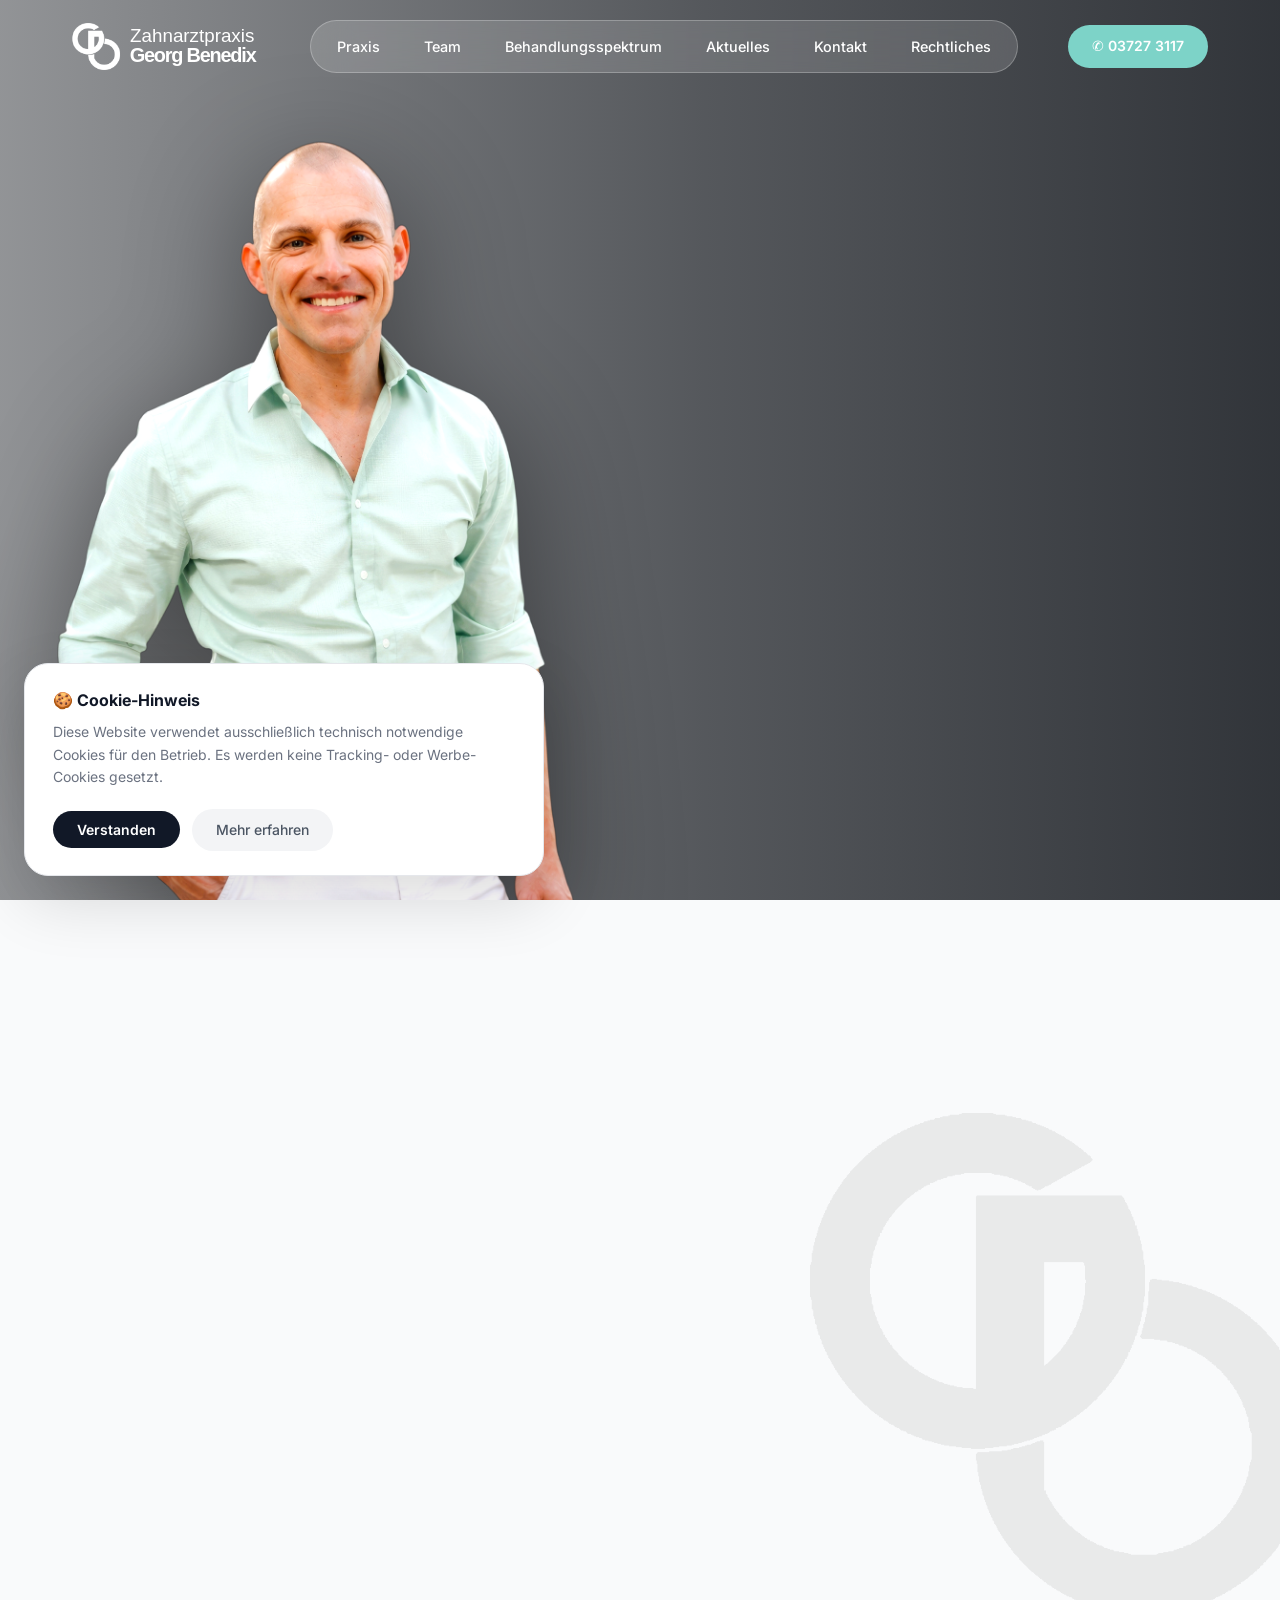
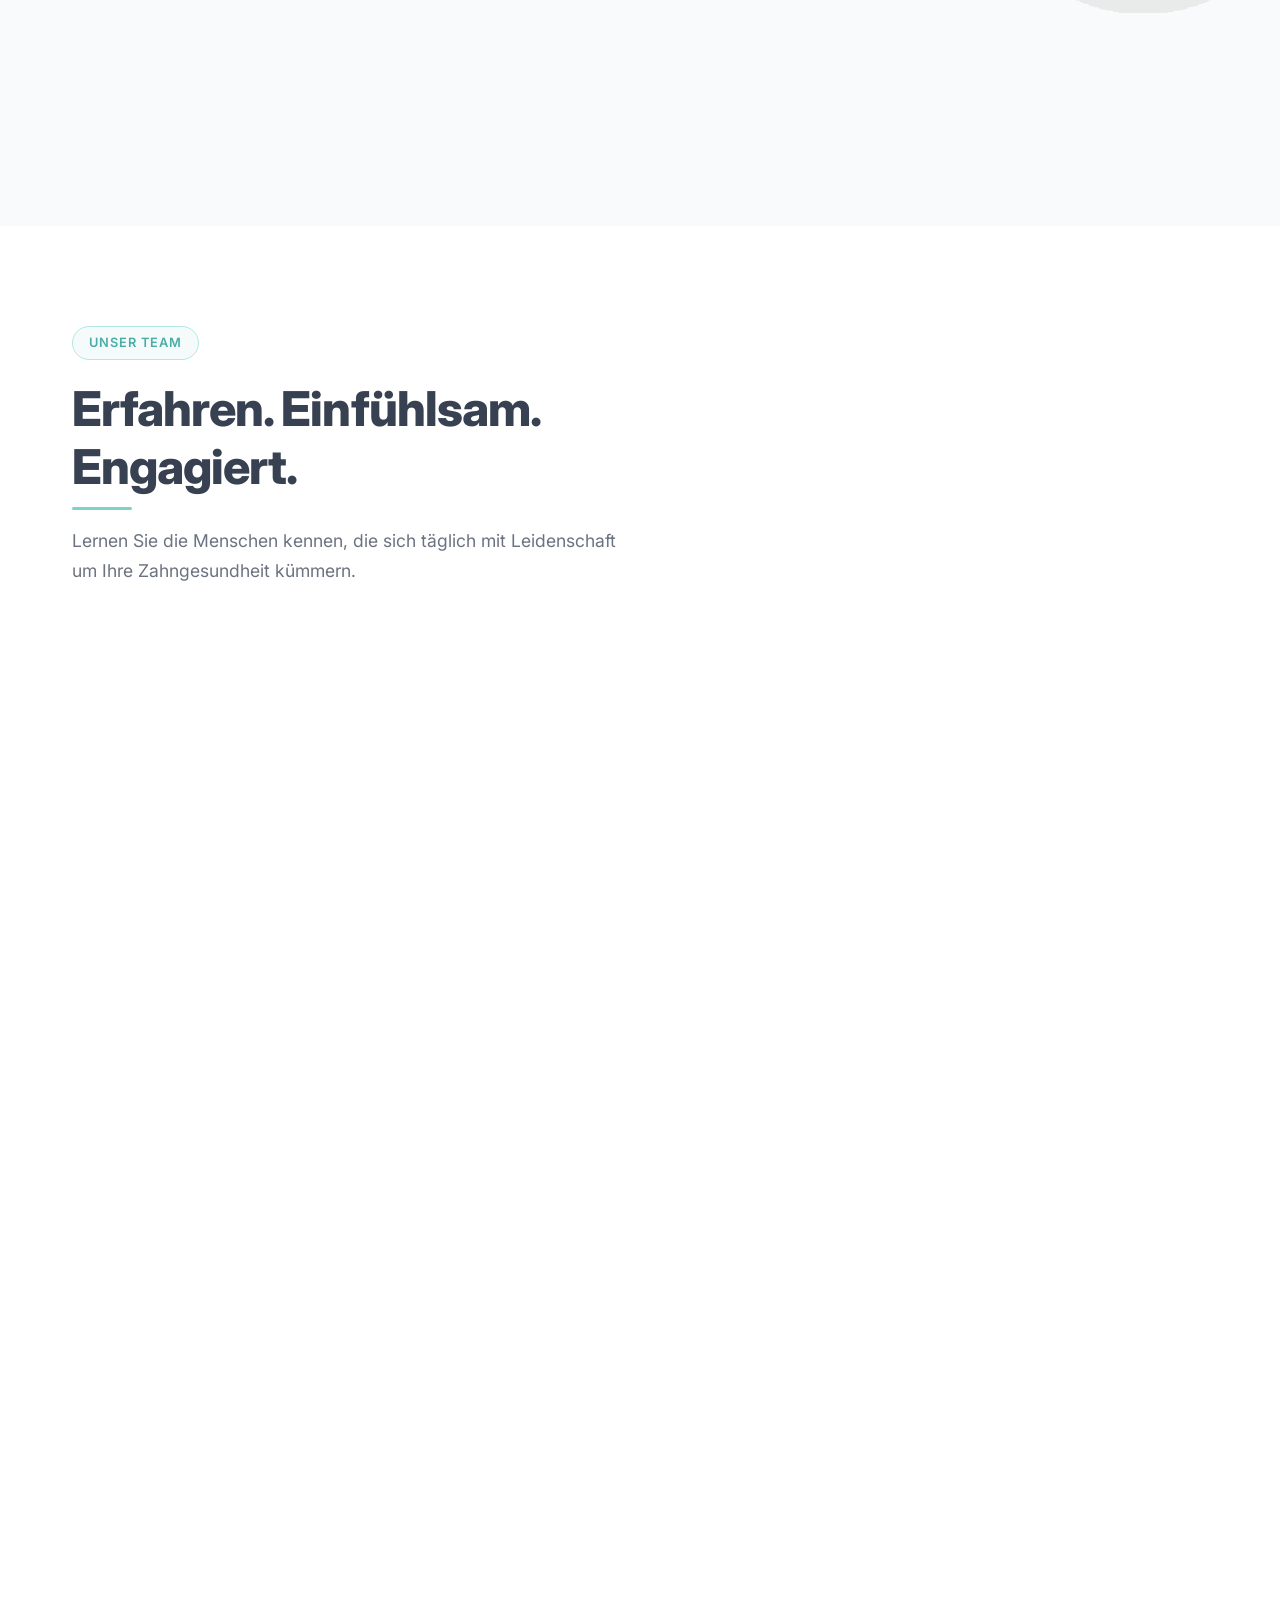
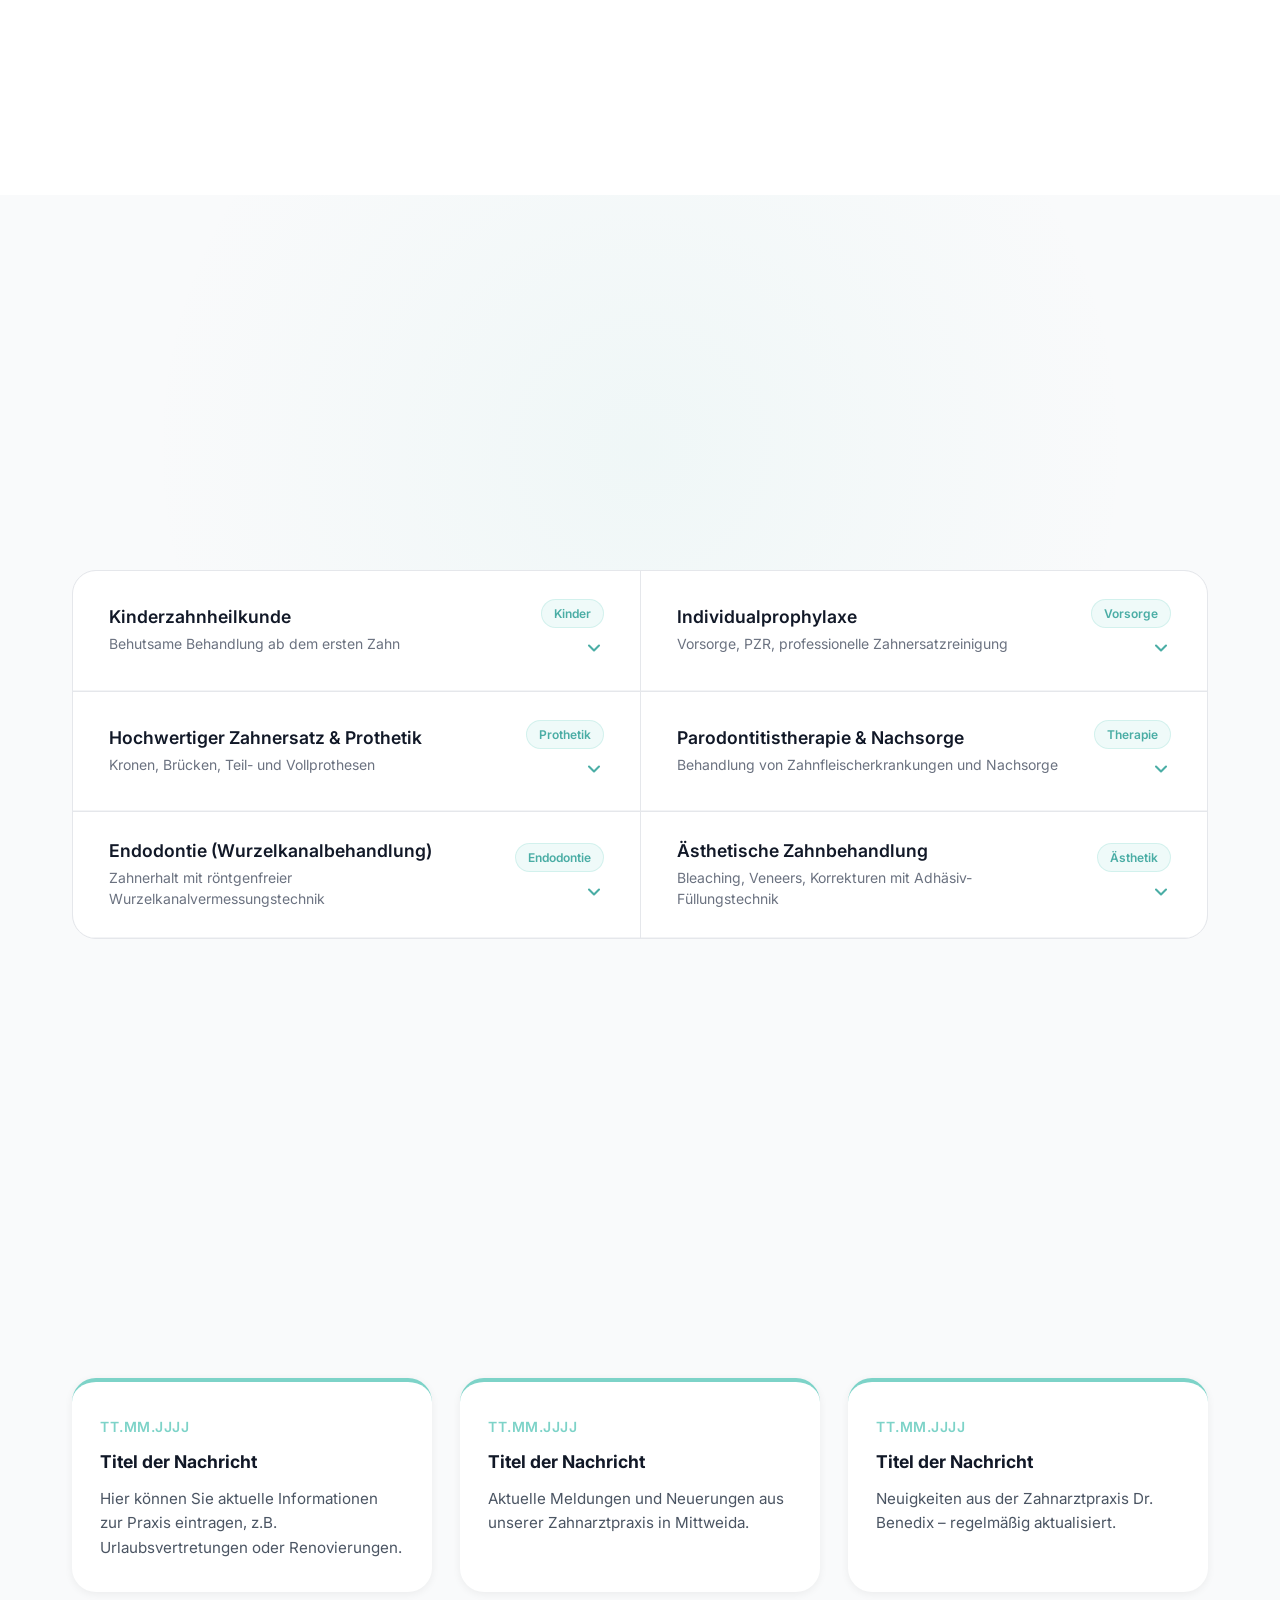
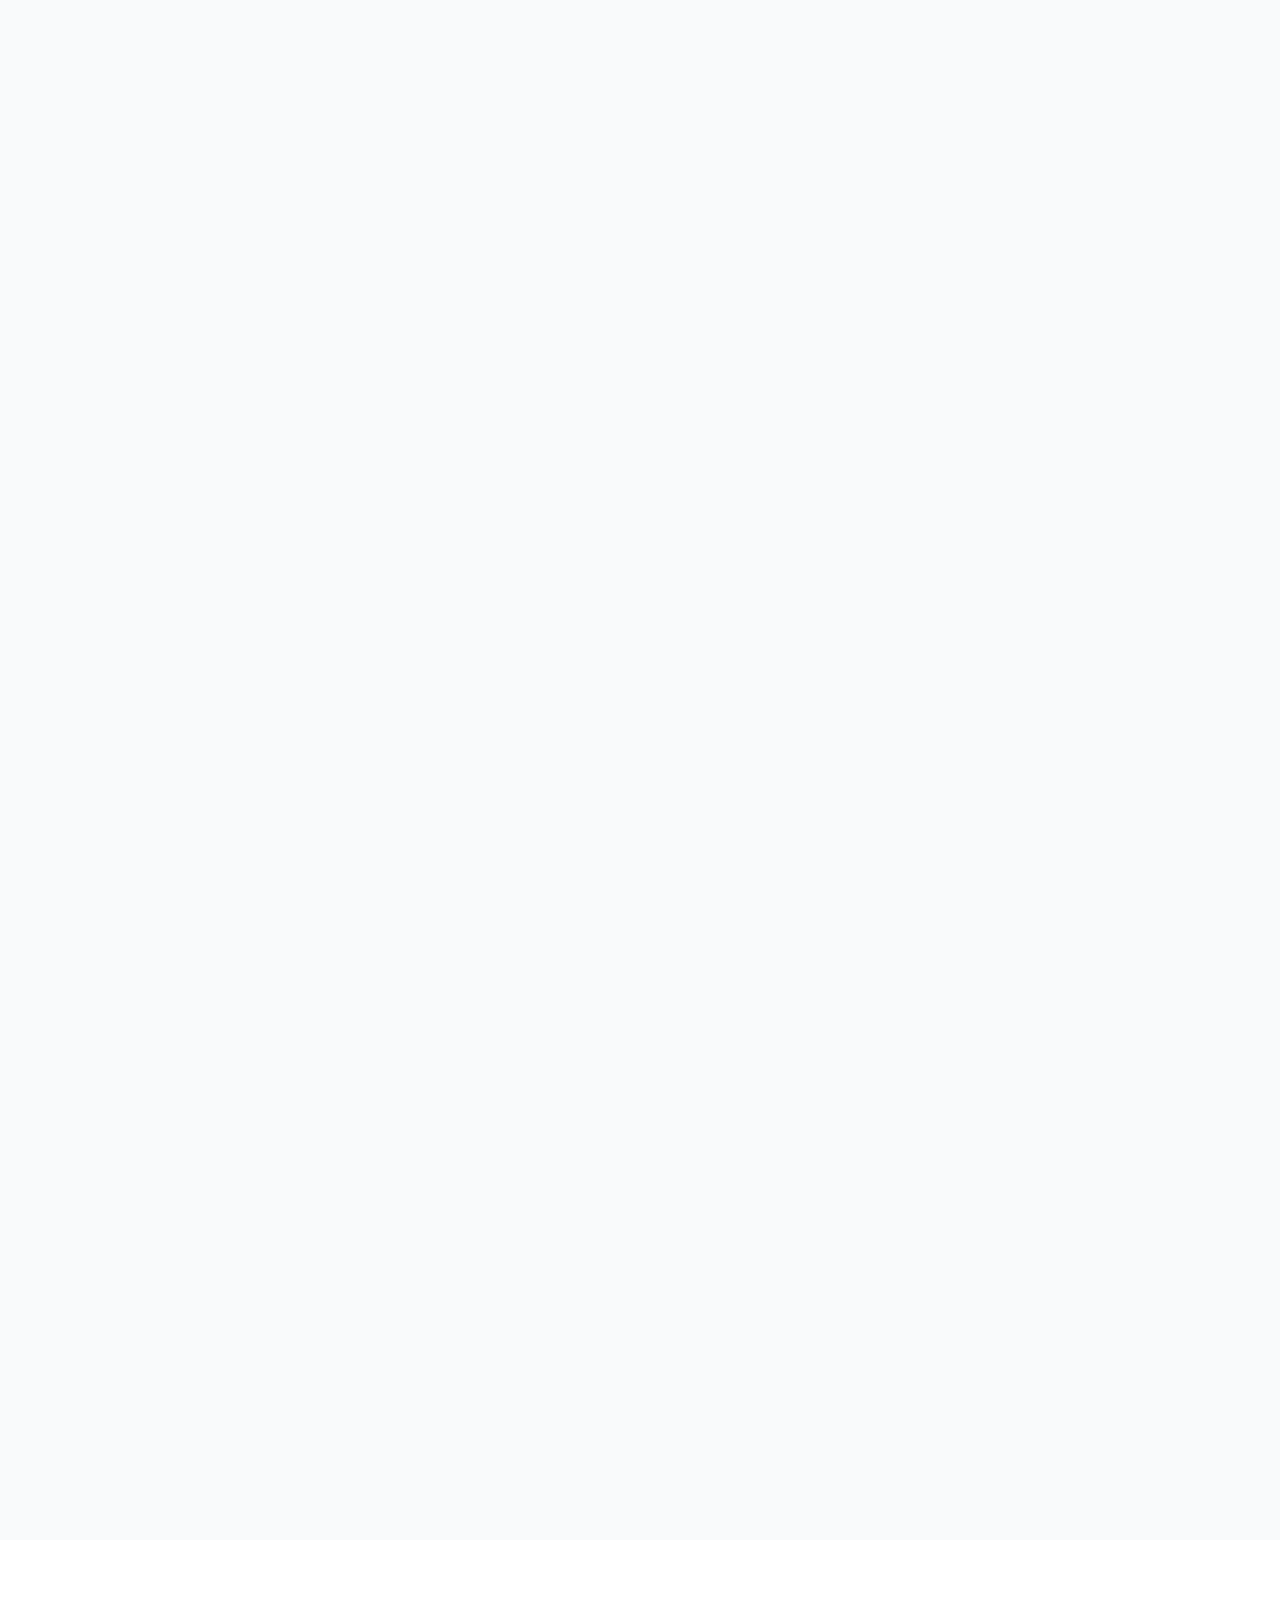
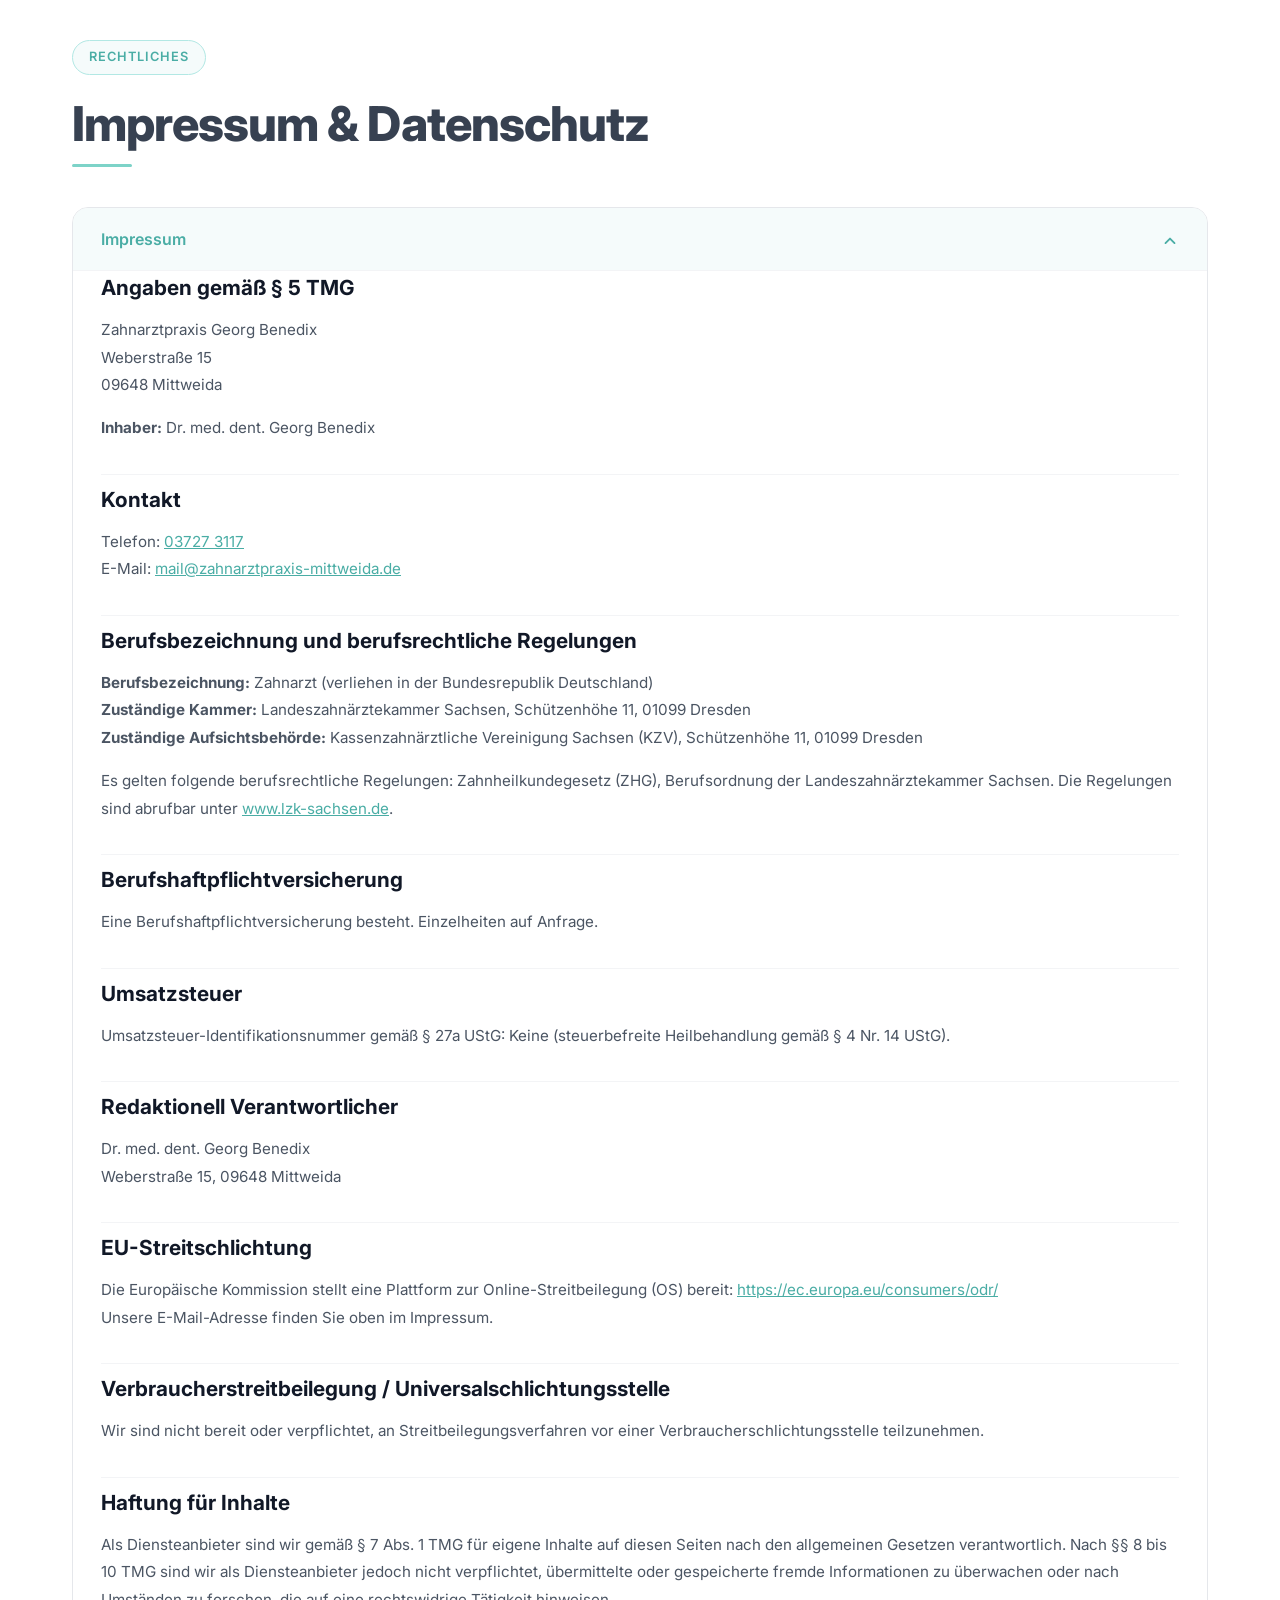
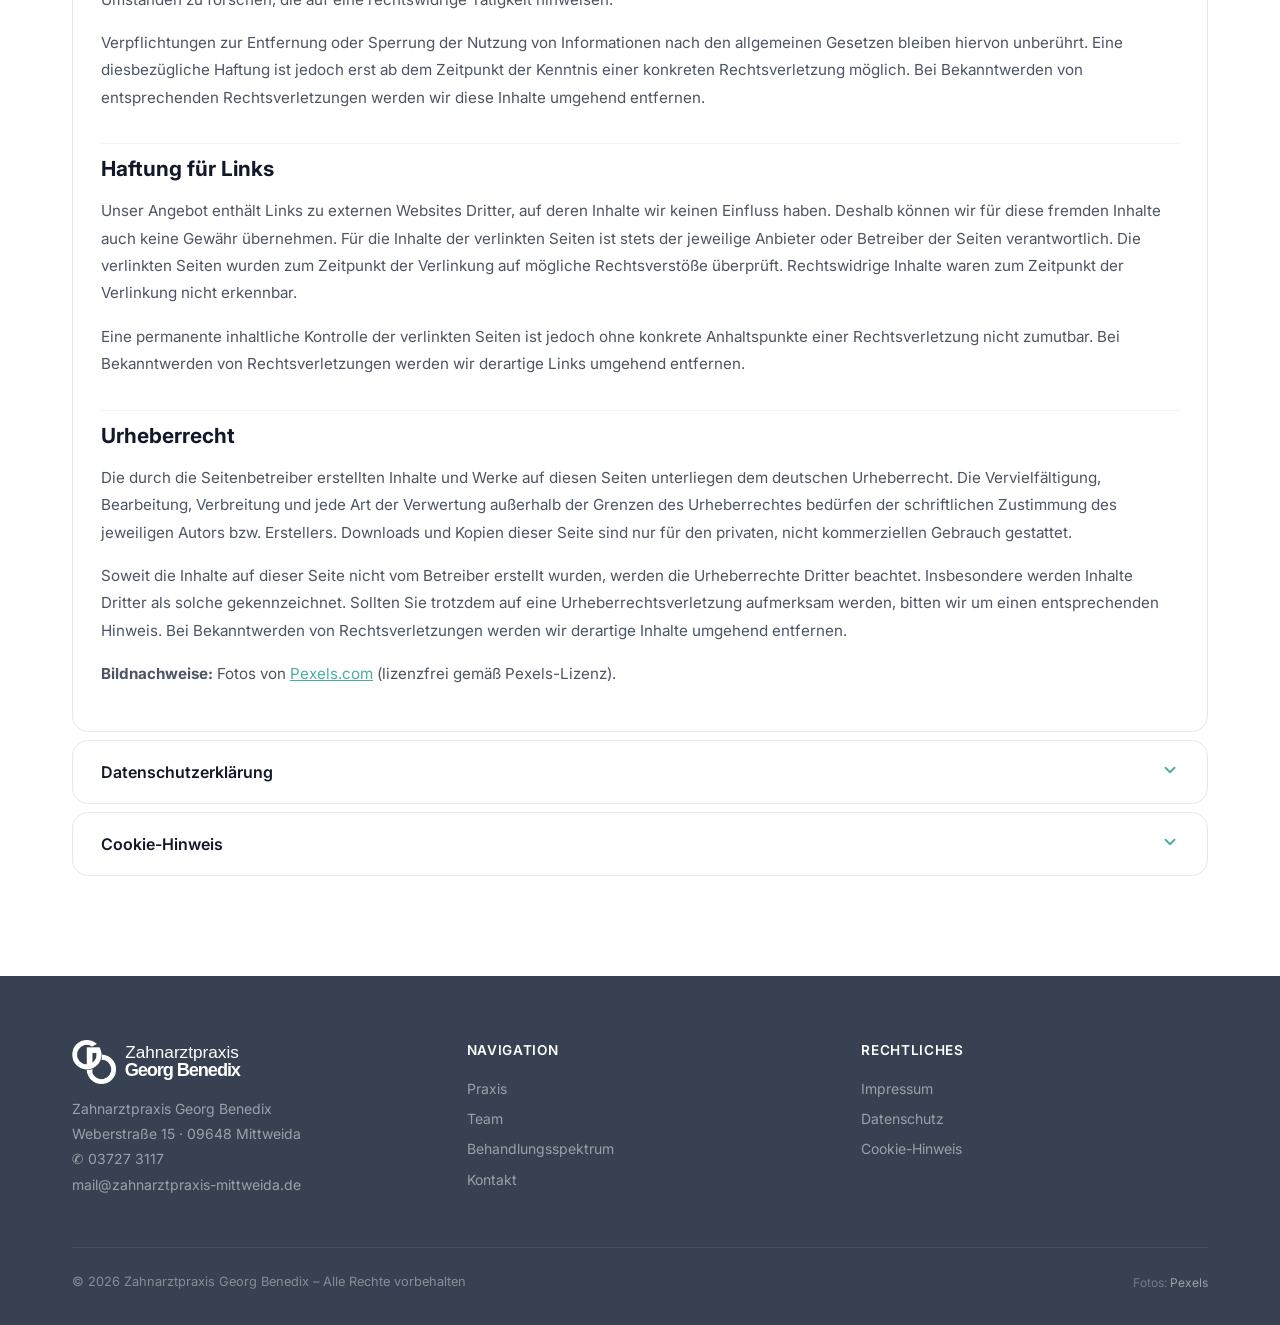
==== commit 3829fdc4: "zahnarztpraxis-mittweida: Hero aufgeräumt – Badge und Scrollhinweis entfernt, Typografie kompakter C" ====
--- a/zahnarztpraxis-mittweida/index.html
+++ b/zahnarztpraxis-mittweida/index.html
@@ -207,7 +207,6 @@
         <img src="assets/images/dr-benedix-freigestellt.png" alt="Dr. med. dent. Georg Benedix" width="1081" height="1591">
       </div>
       <div class="hero-content">
-        <div class="hero-eyebrow" data-editable="text" data-key="hero_eyebrow">Zahnarztpraxis in Mittweida</div>
         <h1 class="hero-title hero-title-welcome anim-fade-up" data-editable="text" data-key="hero_headline">
           Herzlich Willkommen in der <span class="accent">Zahnarztpraxis Dr.&nbsp;Benedix</span> in Mittweida.
         </h1>
@@ -222,10 +221,6 @@
           <a href="#behandlung" class="btn-ghost" data-editable="text" data-key="hero_btn_ghost">Leistungen entdecken</a>
         </div>
       </div>
-    </div>
-    <div class="hero-scroll-indicator" aria-hidden="true">
-      <span>Entdecken</span>
-      <div class="scroll-line"></div>
     </div>
   </section>
 
--- a/zahnarztpraxis-mittweida/assets/css/base.css
+++ b/zahnarztpraxis-mittweida/assets/css/base.css
@@ -396,14 +396,19 @@
 
 /* Längere Willkommens-Headline: kleiner als die Standard-Hero-Headline */
 h1.hero-title.hero-title-welcome {
-  font-size: clamp(1.9rem, 3.2vw, 3rem);
-  line-height: 1.15;
+  font-size: clamp(1.75rem, 2.7vw, 2.6rem);
+  line-height: 1.18;
+  letter-spacing: -0.02em;
+  max-width: 640px;
+  margin-bottom: 28px;
 }
 
 .hero-content .hero-subtitle {
-  font-size: clamp(0.95rem, 1.6vw, 1.05rem);
-  max-width: 620px;
-  margin-bottom: 20px;
+  font-size: clamp(0.92rem, 1.4vw, 1rem);
+  color: rgba(255, 255, 255, 0.82);
+  max-width: 580px;
+  line-height: 1.75;
+  margin-bottom: 18px;
 }
 
 .hero-content .hero-subtitle + .hero-subtitle {
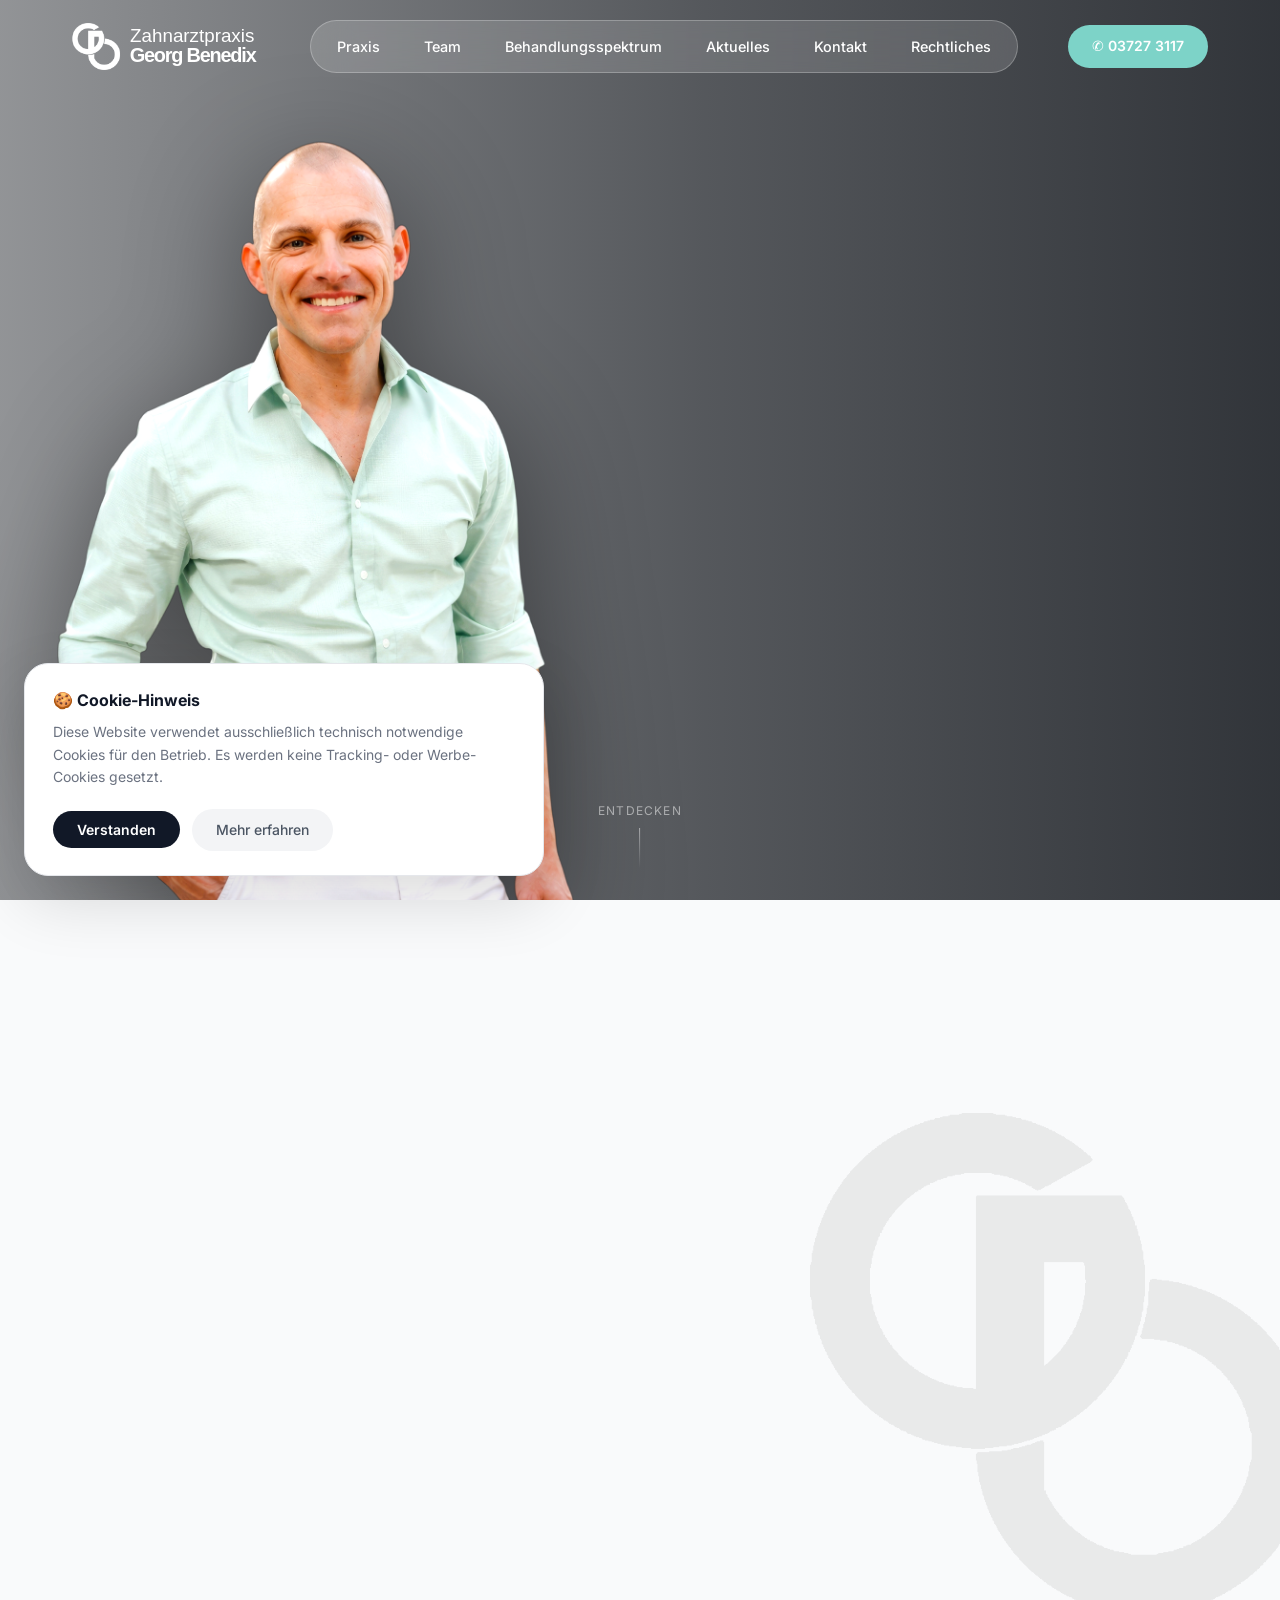
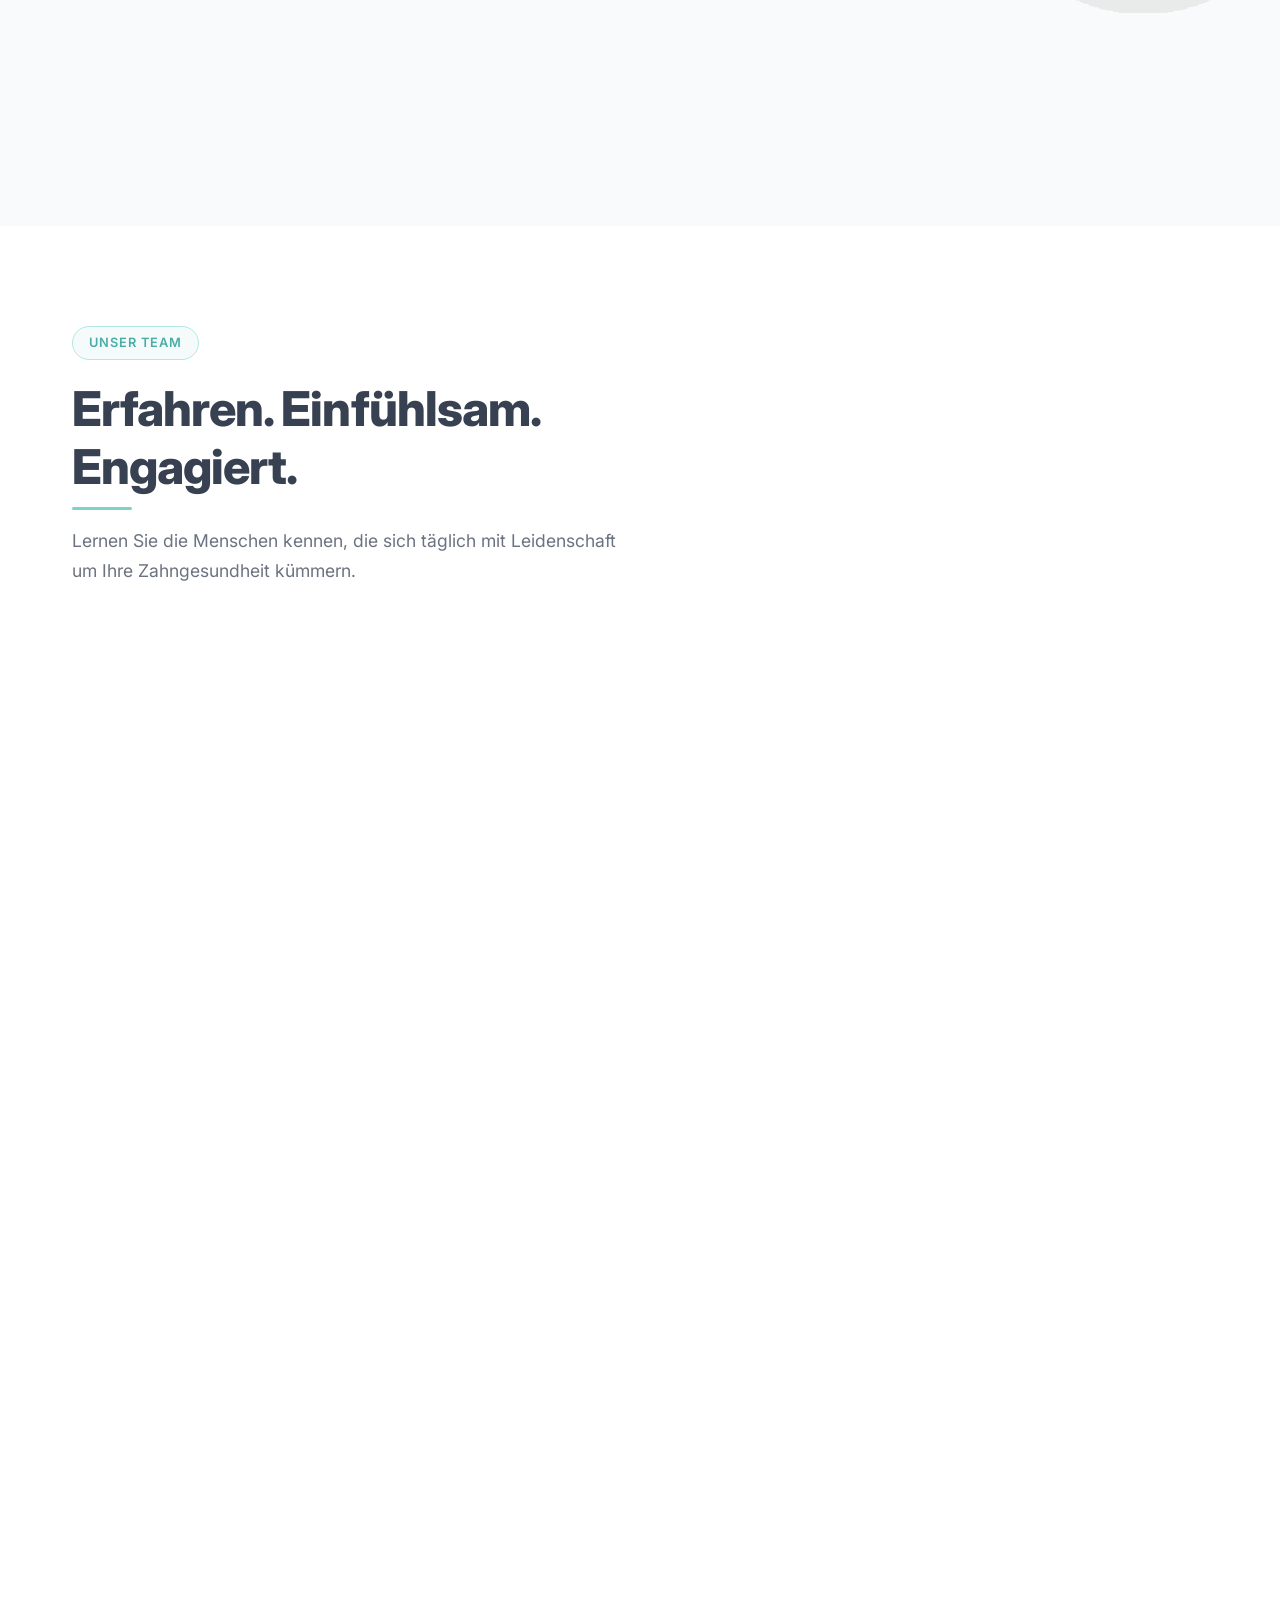
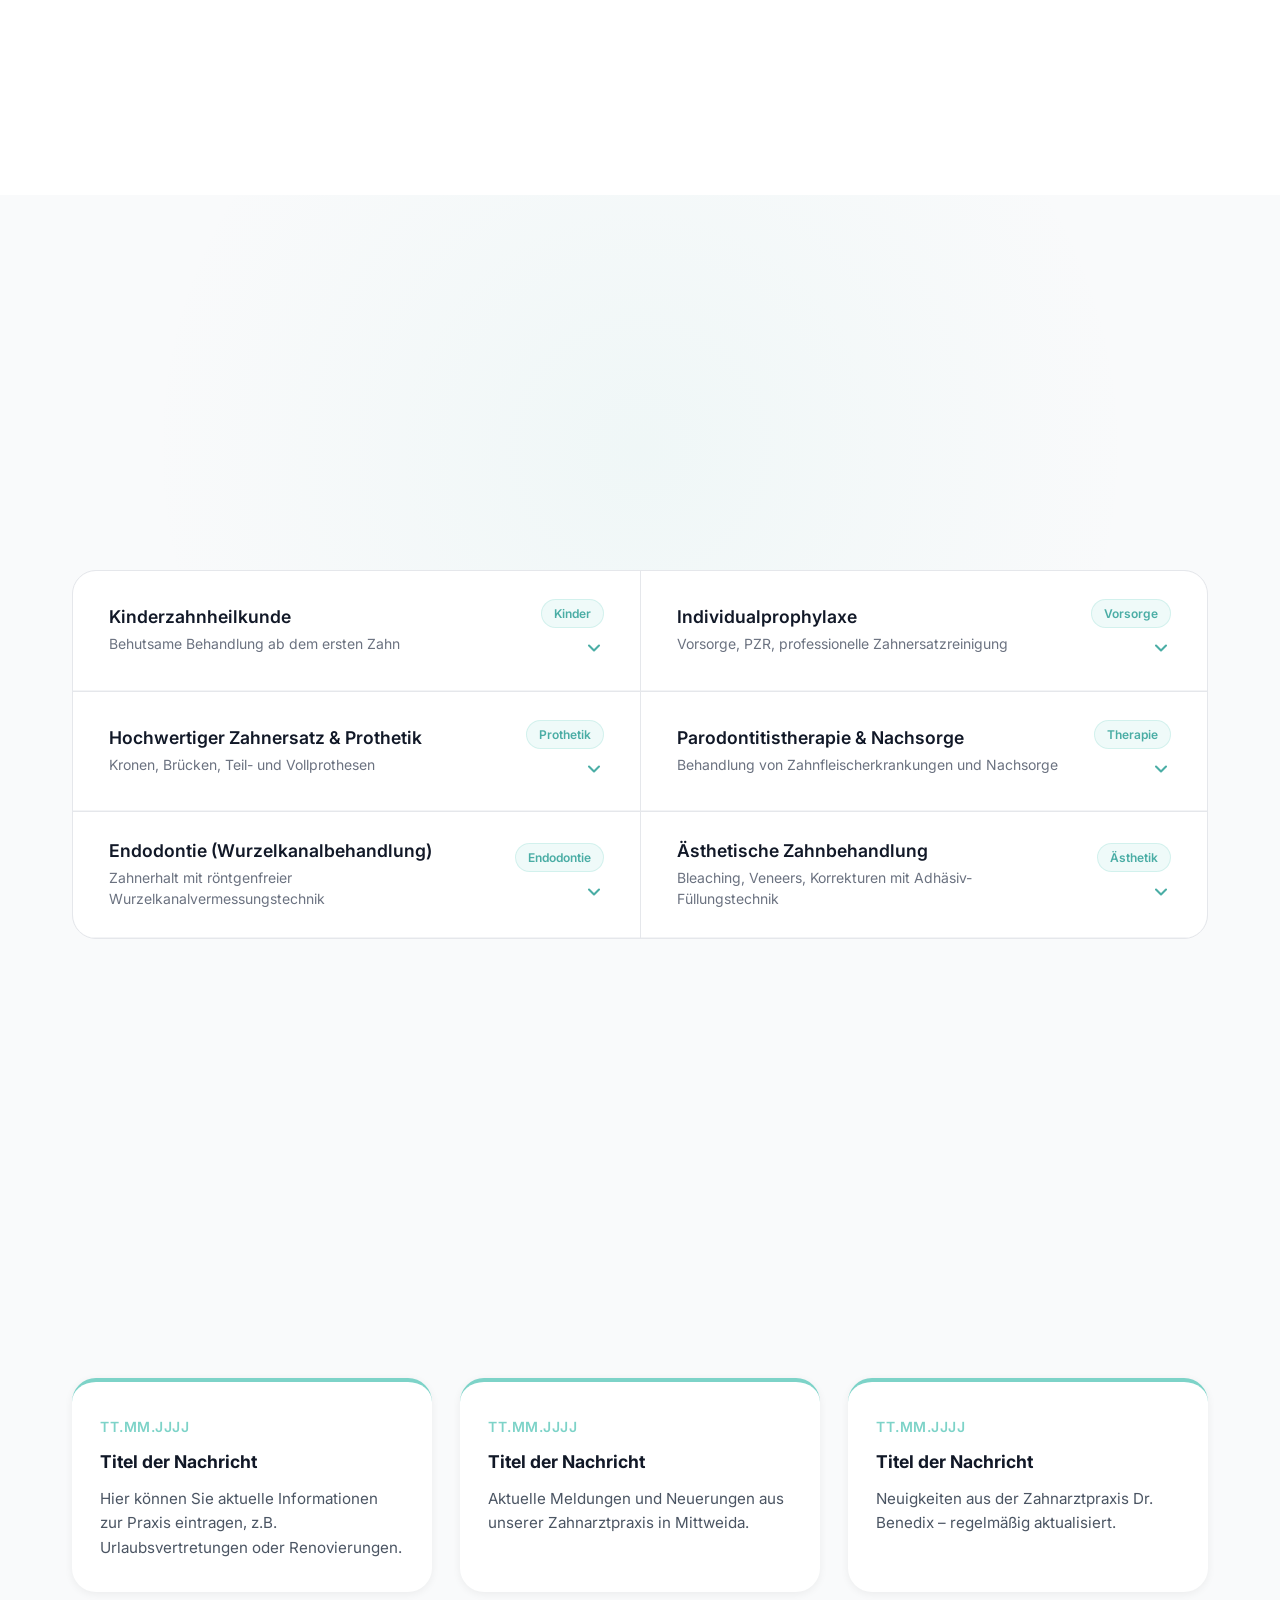
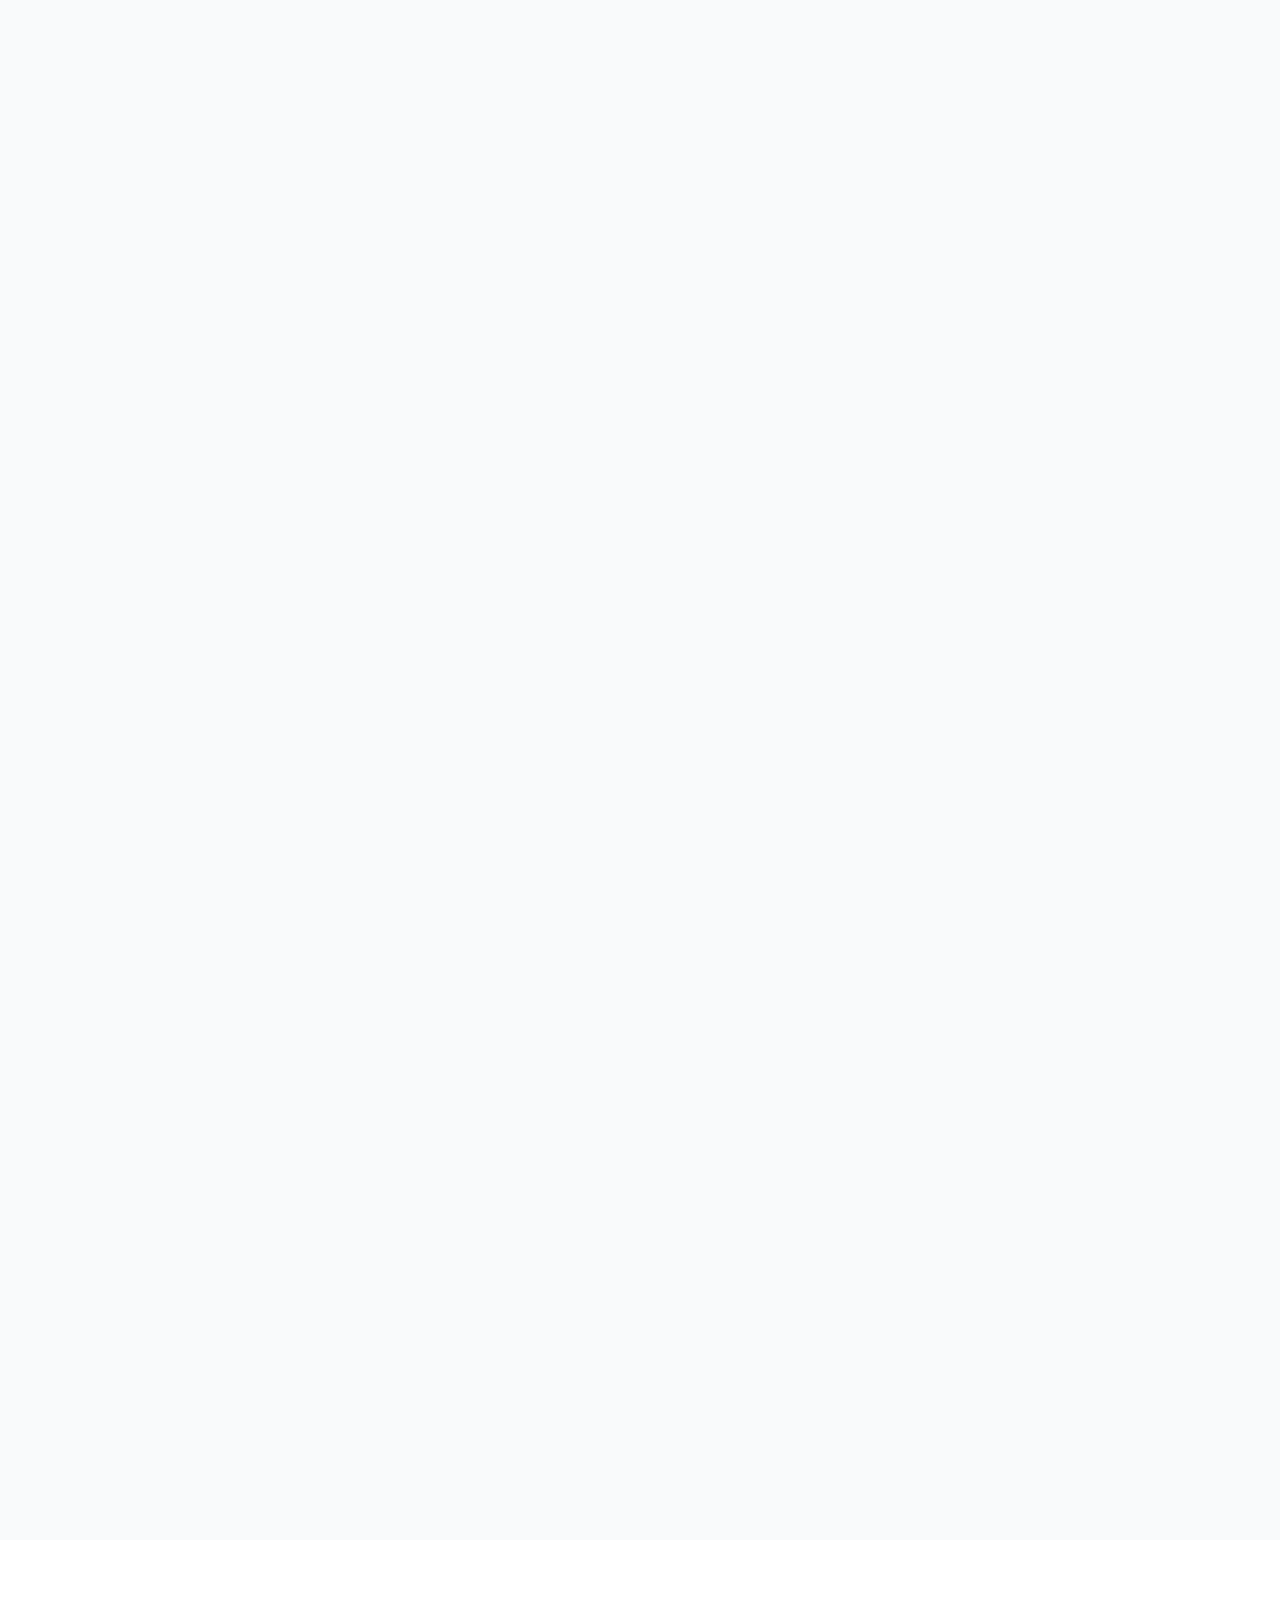
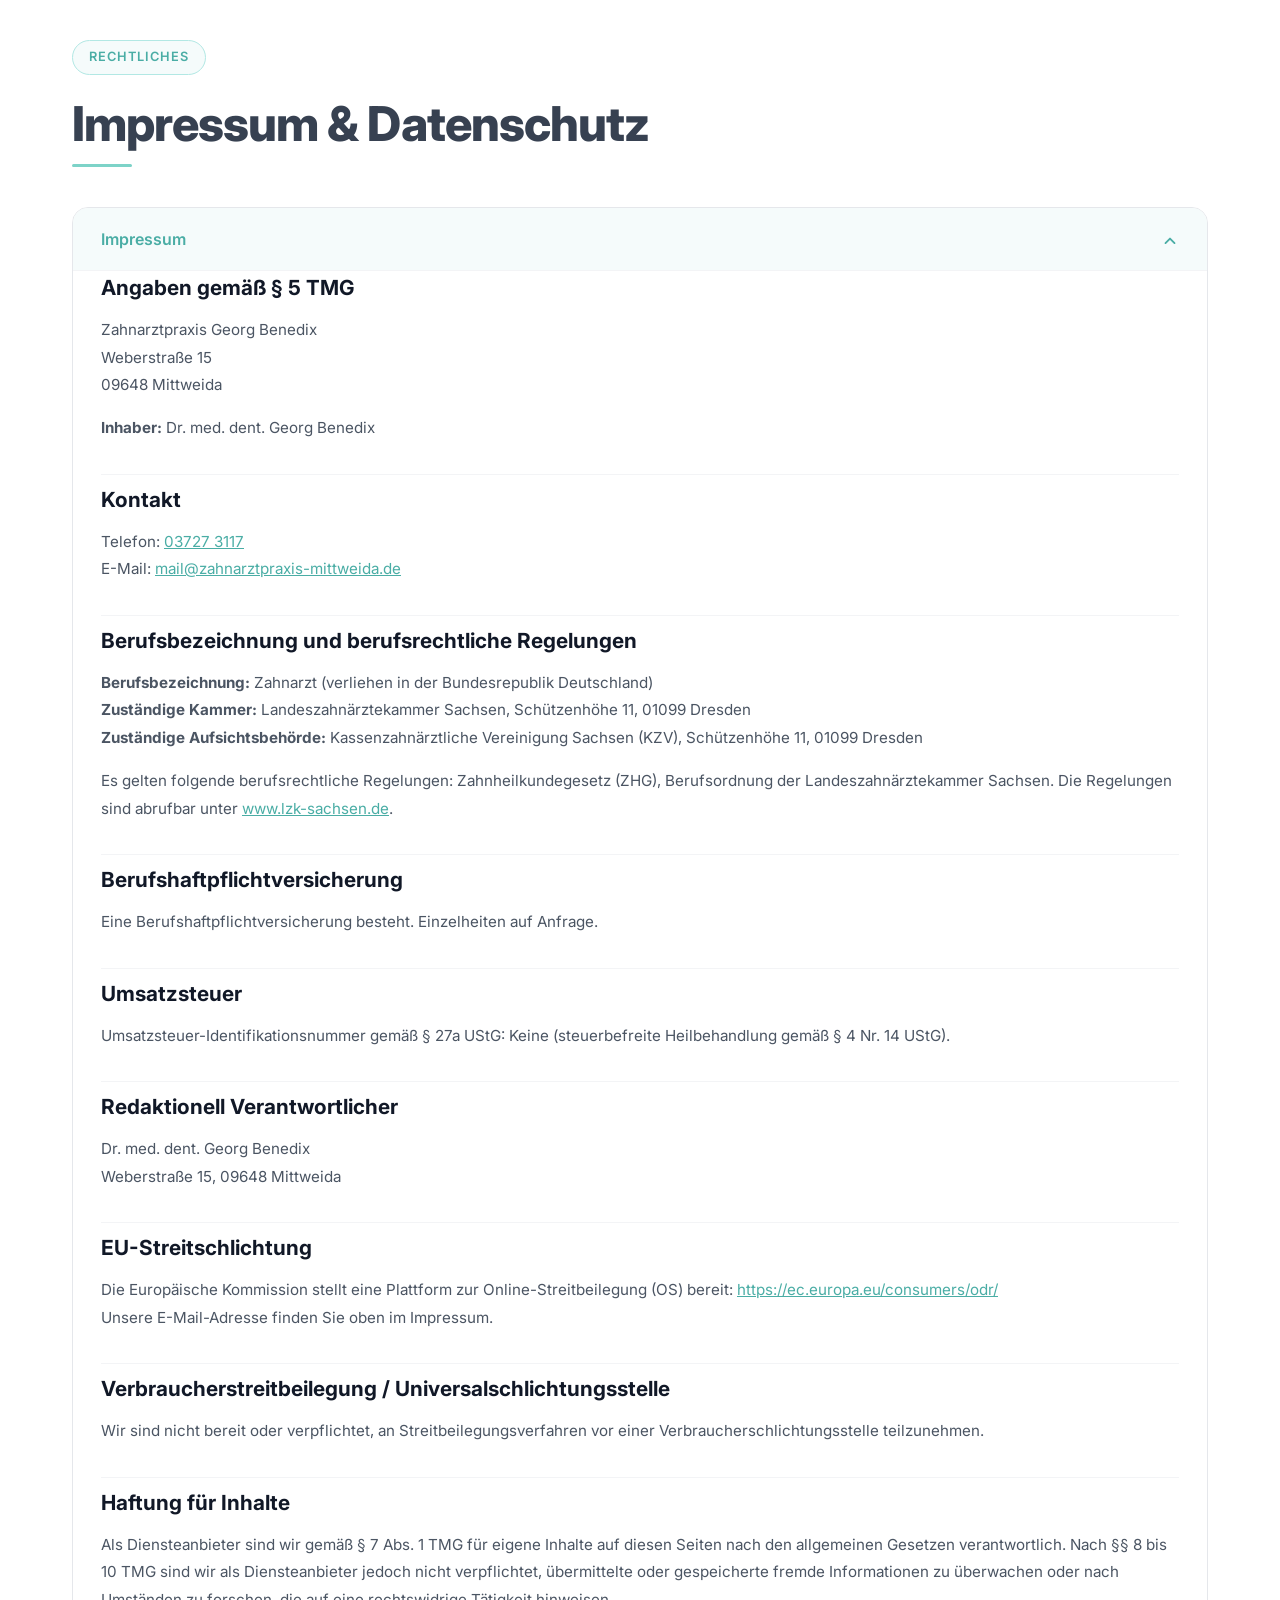
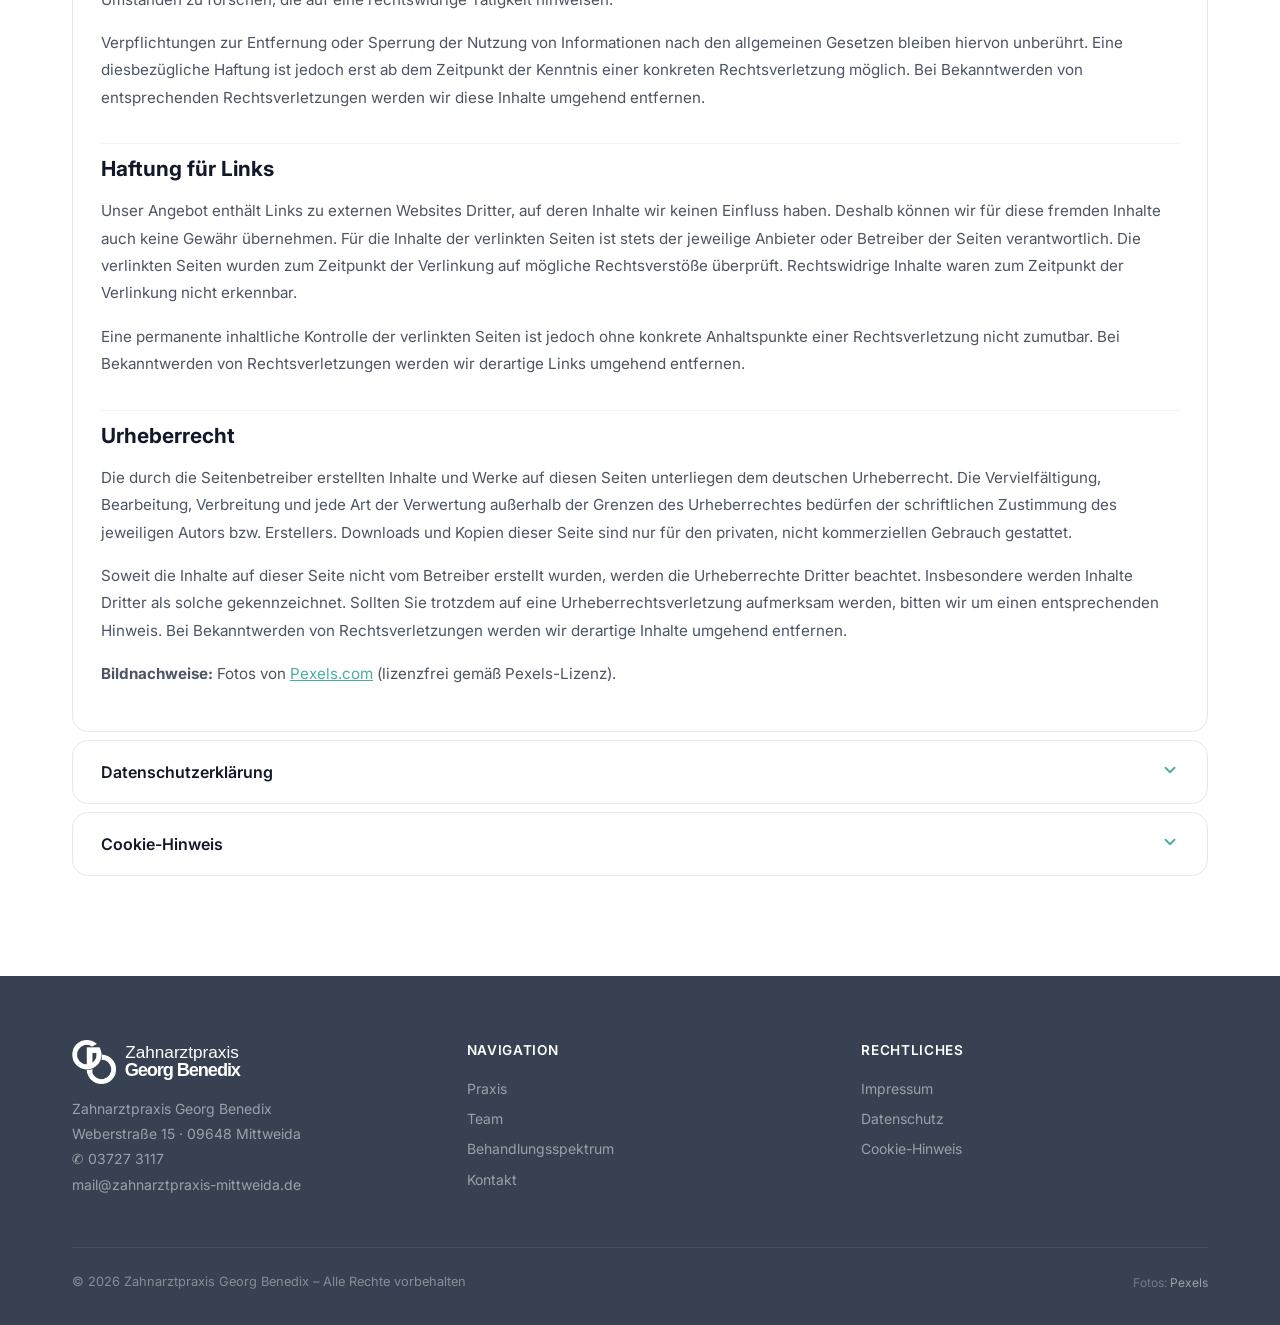
==== commit d4113872: "zahnarztpraxis-mittweida: Entdecken-Scrollhinweis wiederhergestellt Co-Authored-By: Claude Fable 5 <" ====
--- a/zahnarztpraxis-mittweida/index.html
+++ b/zahnarztpraxis-mittweida/index.html
@@ -222,6 +222,10 @@
         </div>
       </div>
     </div>
+    <div class="hero-scroll-indicator" aria-hidden="true">
+      <span>Entdecken</span>
+      <div class="scroll-line"></div>
+    </div>
   </section>
 
   <!-- ============================================================
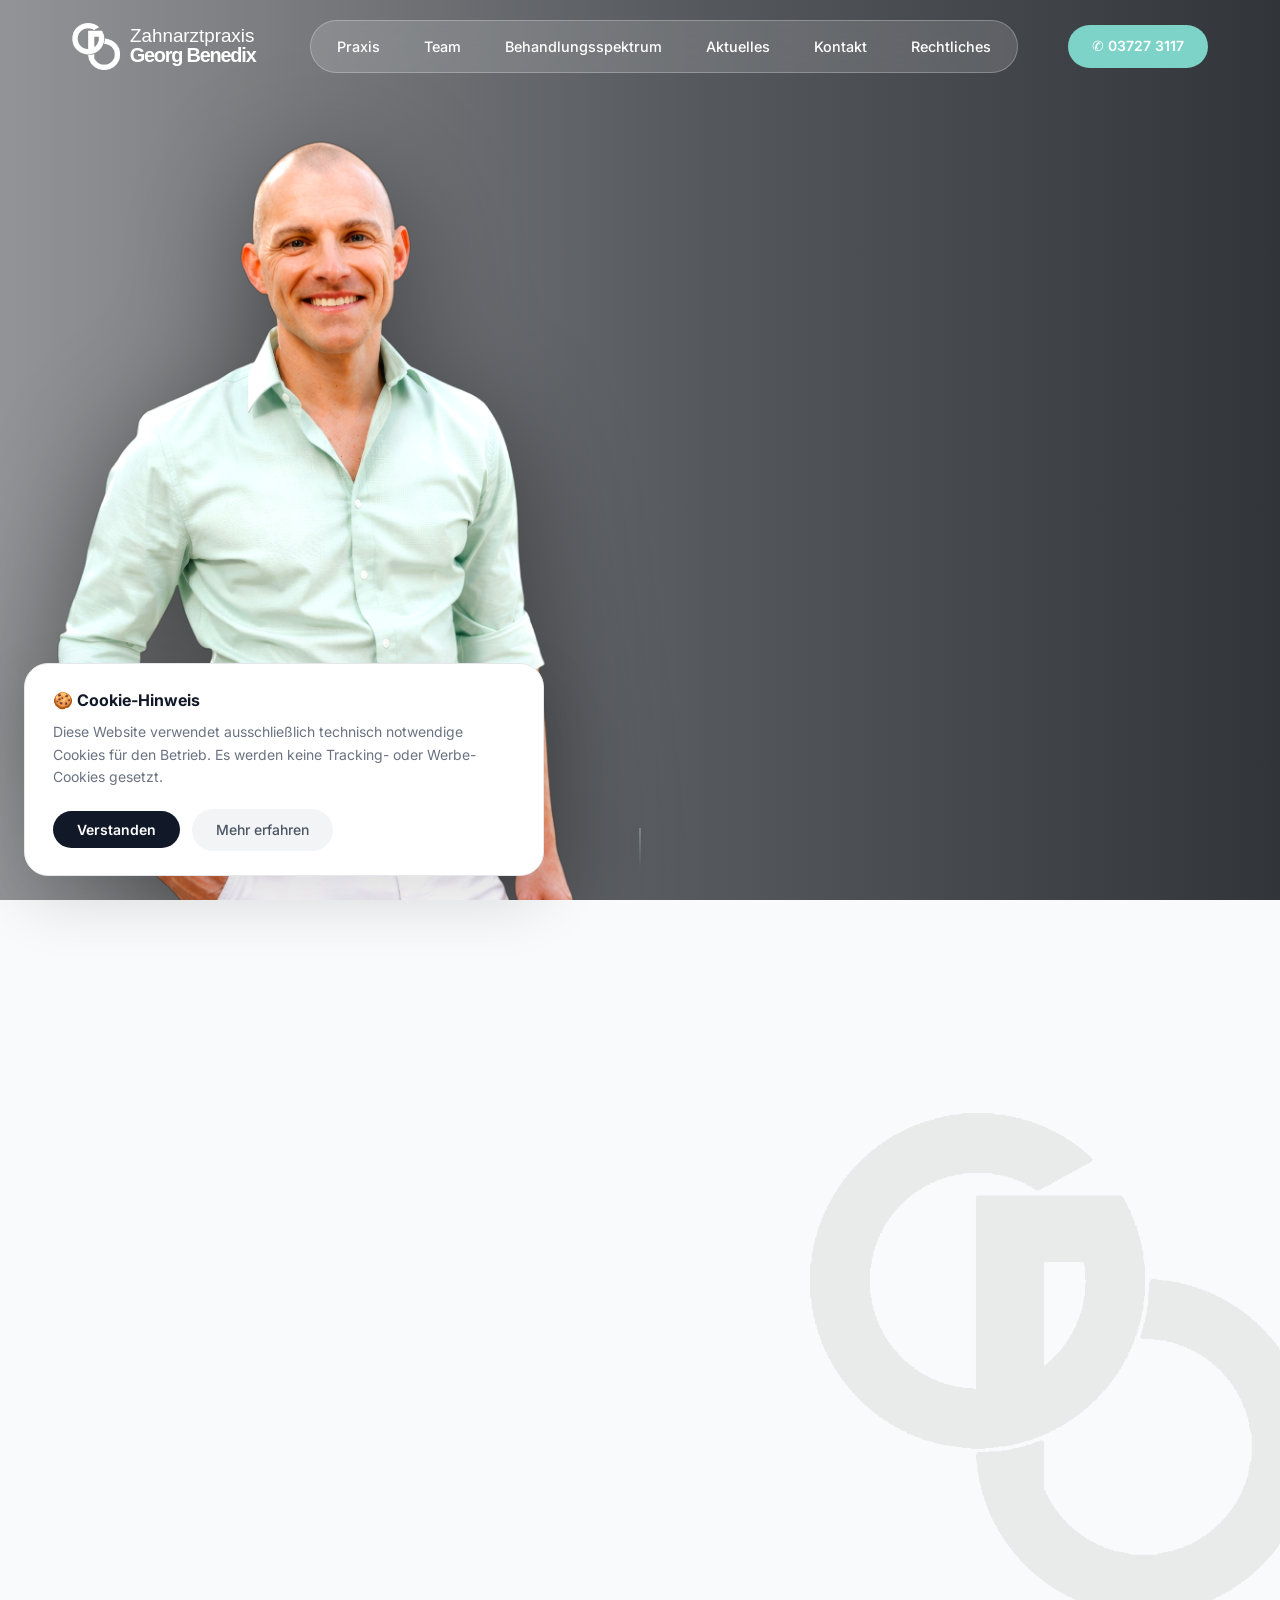
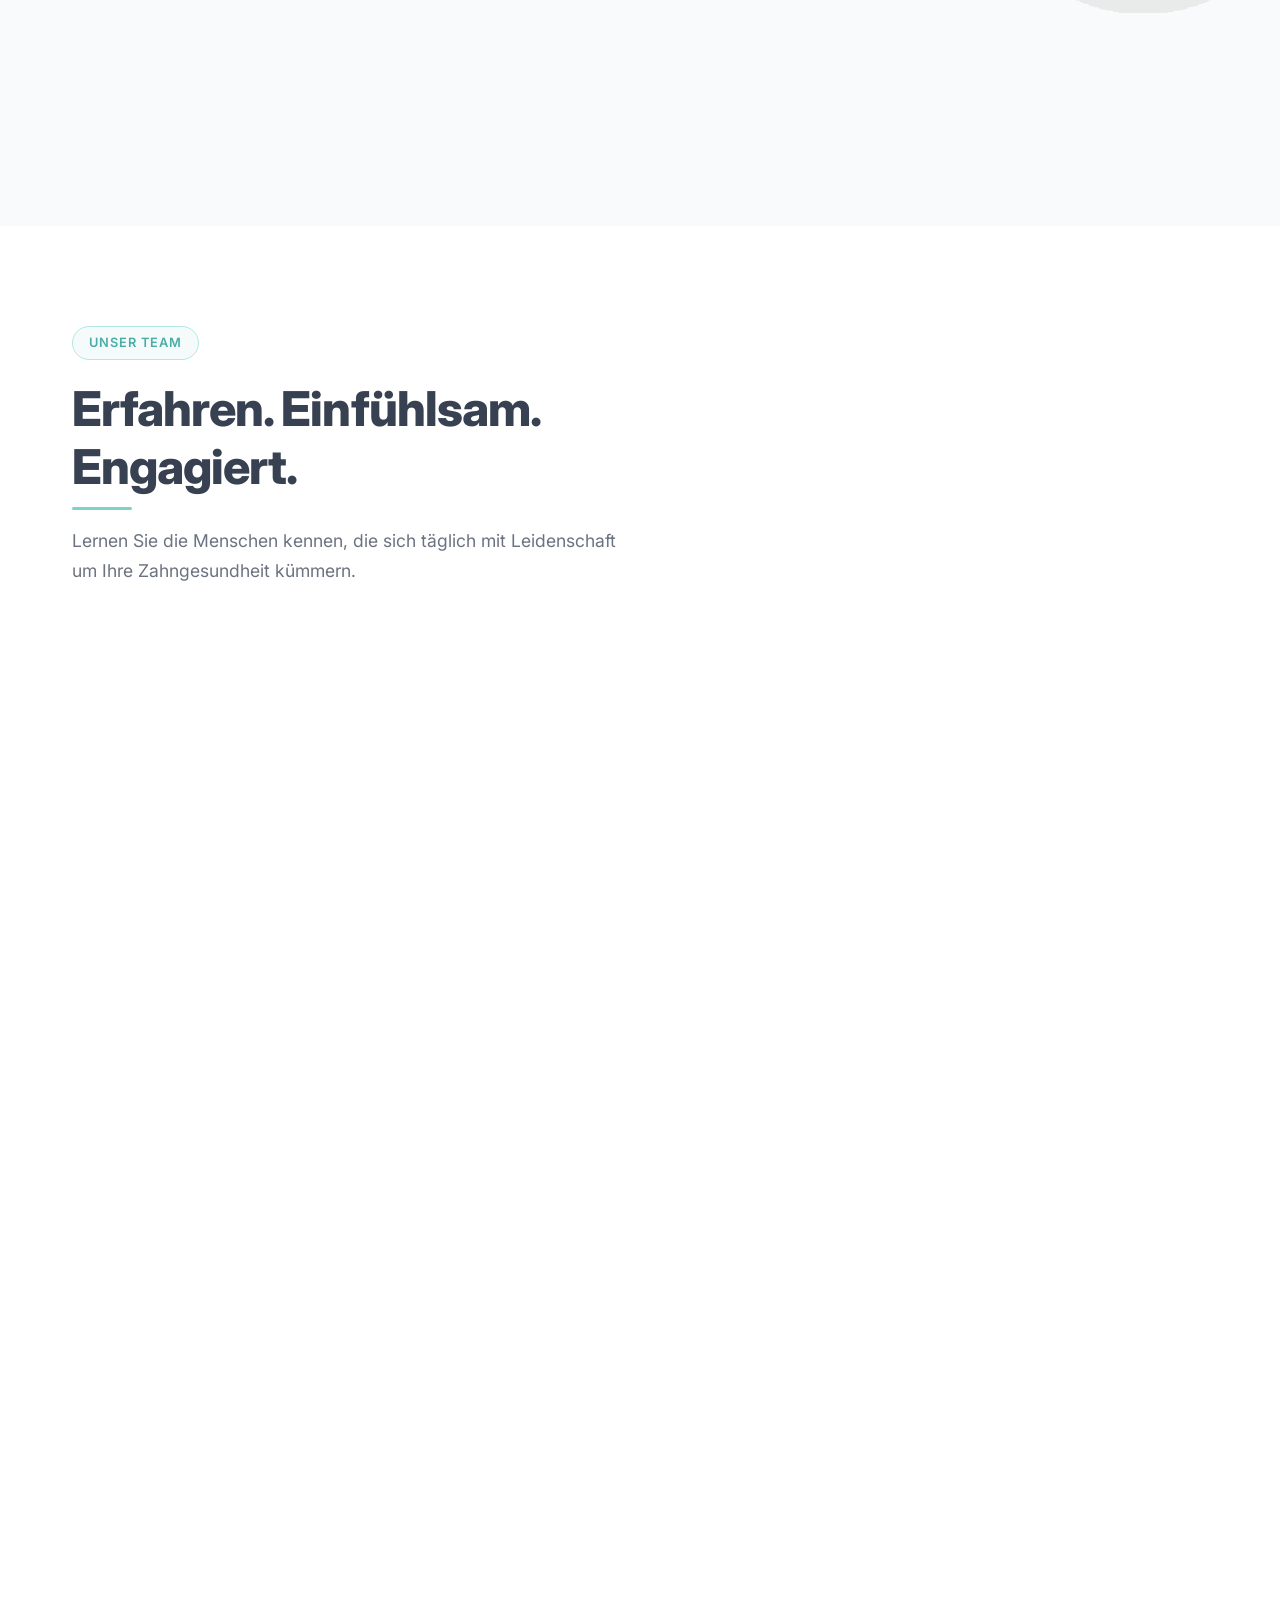
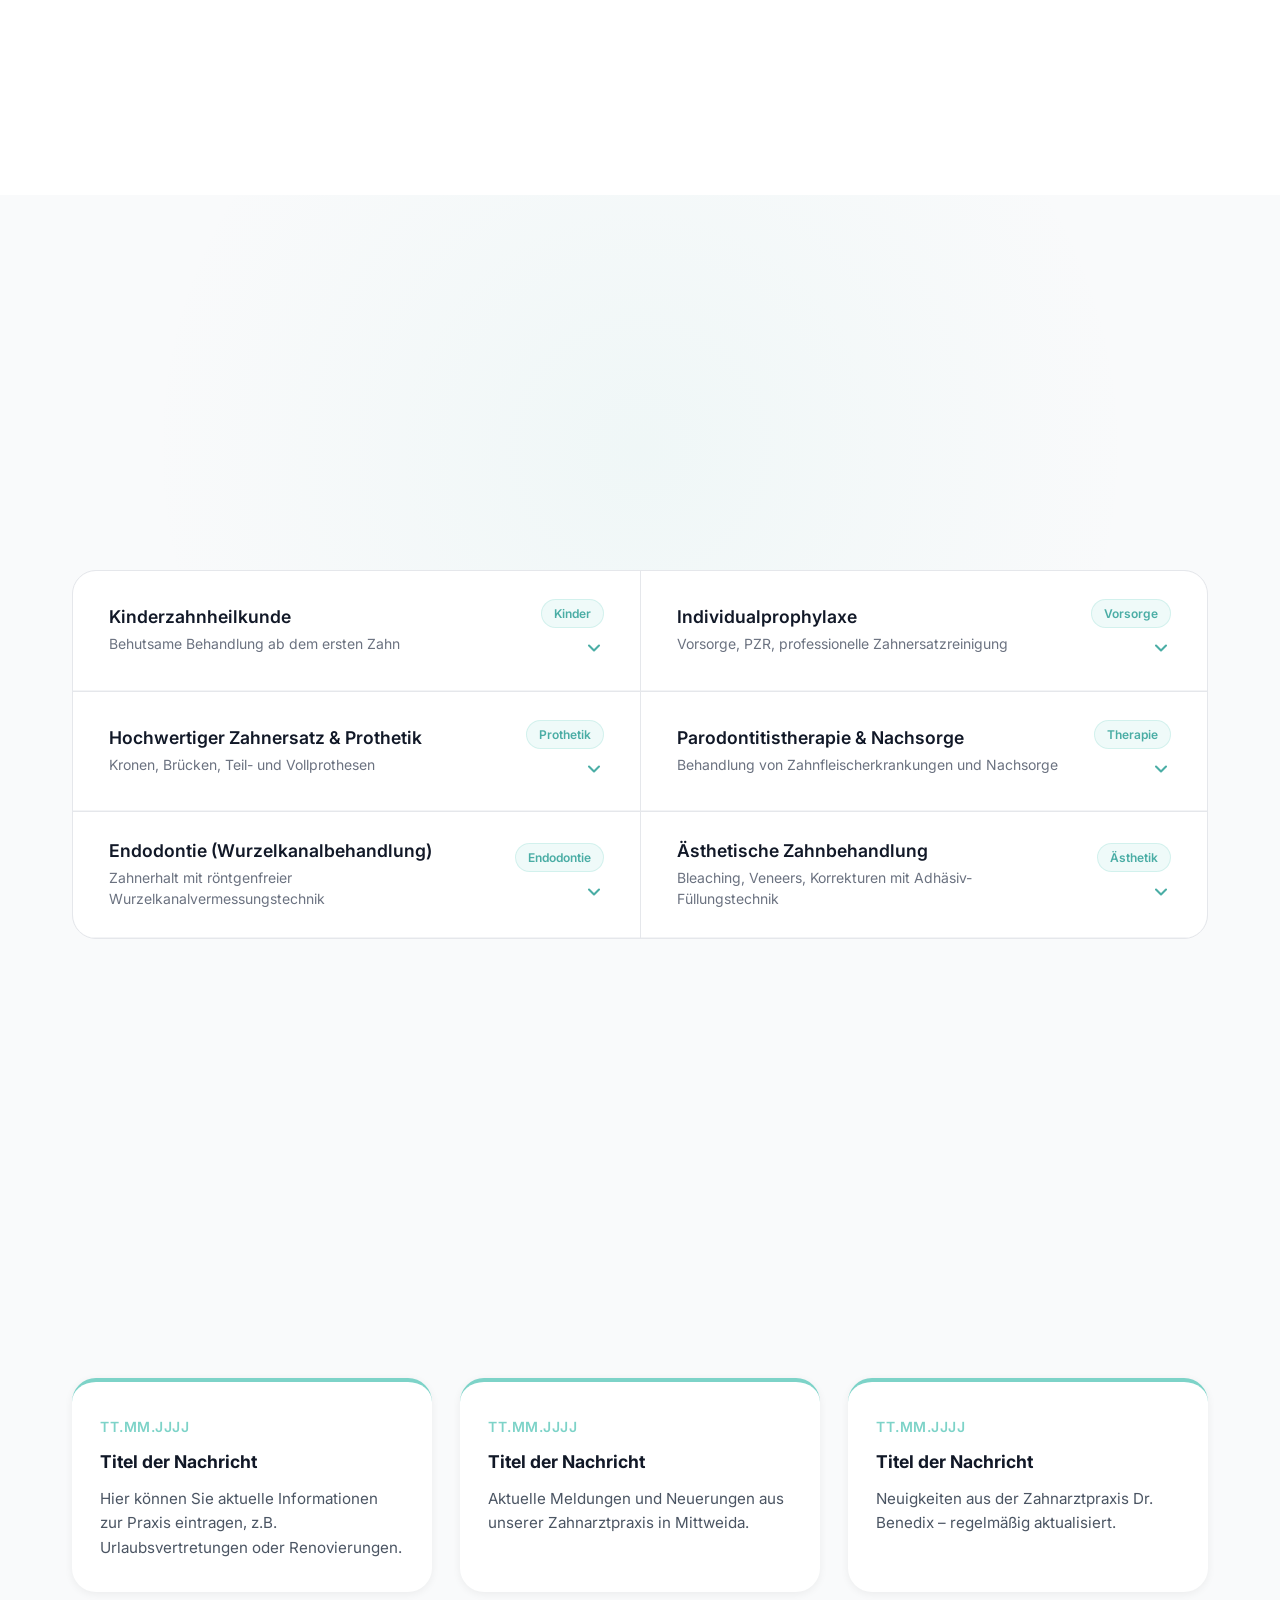
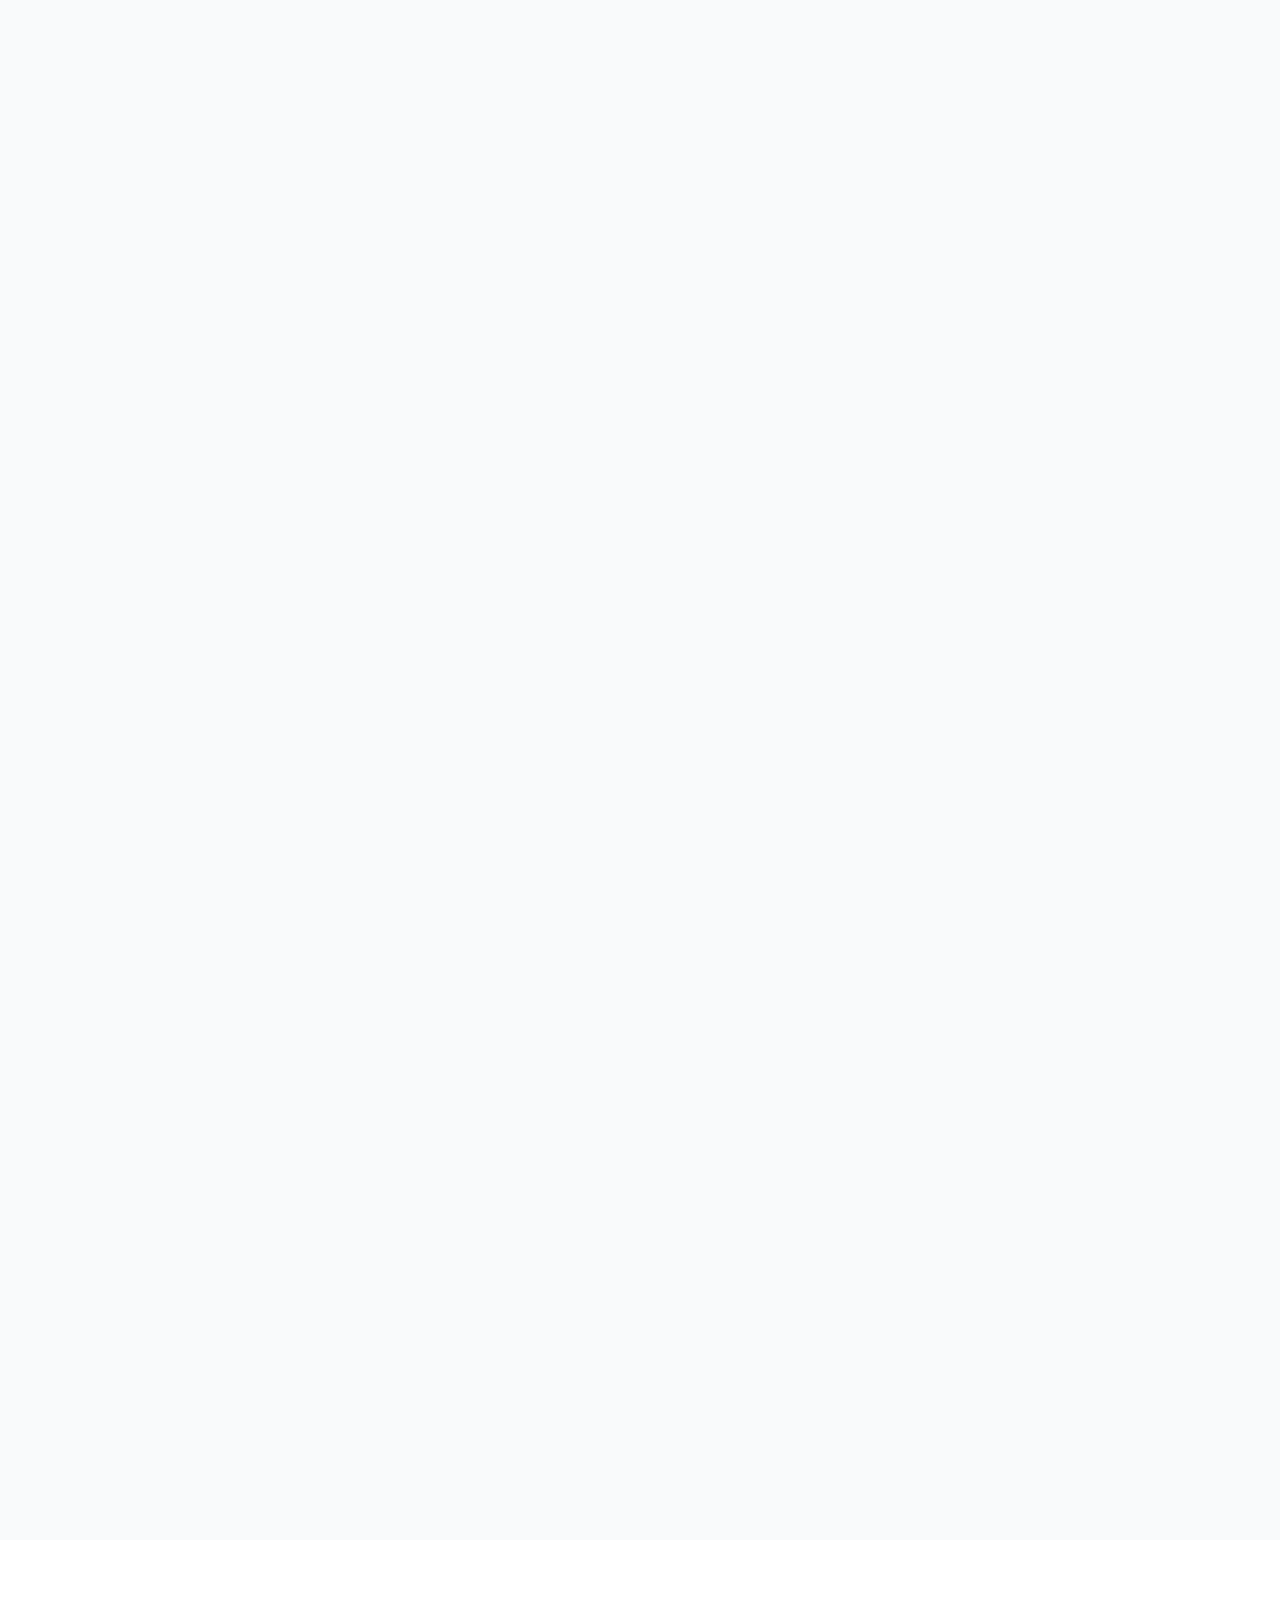
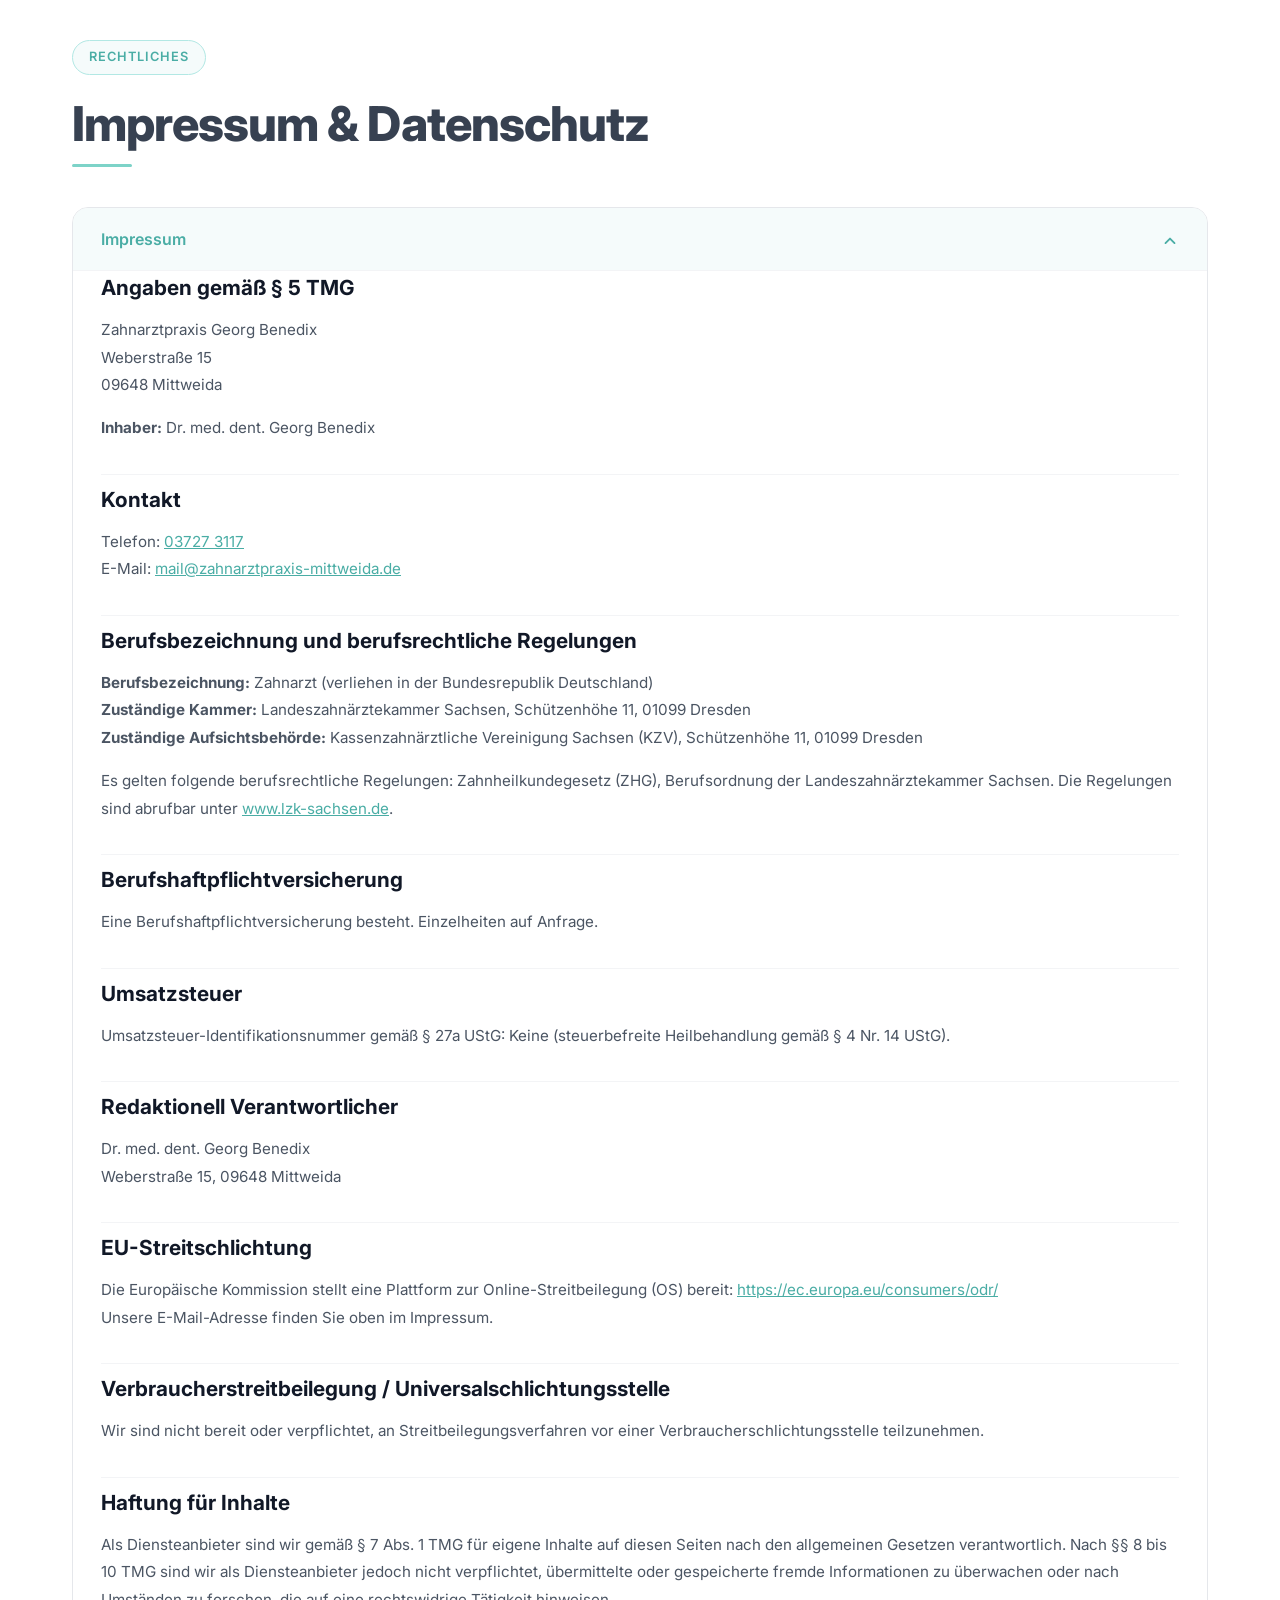
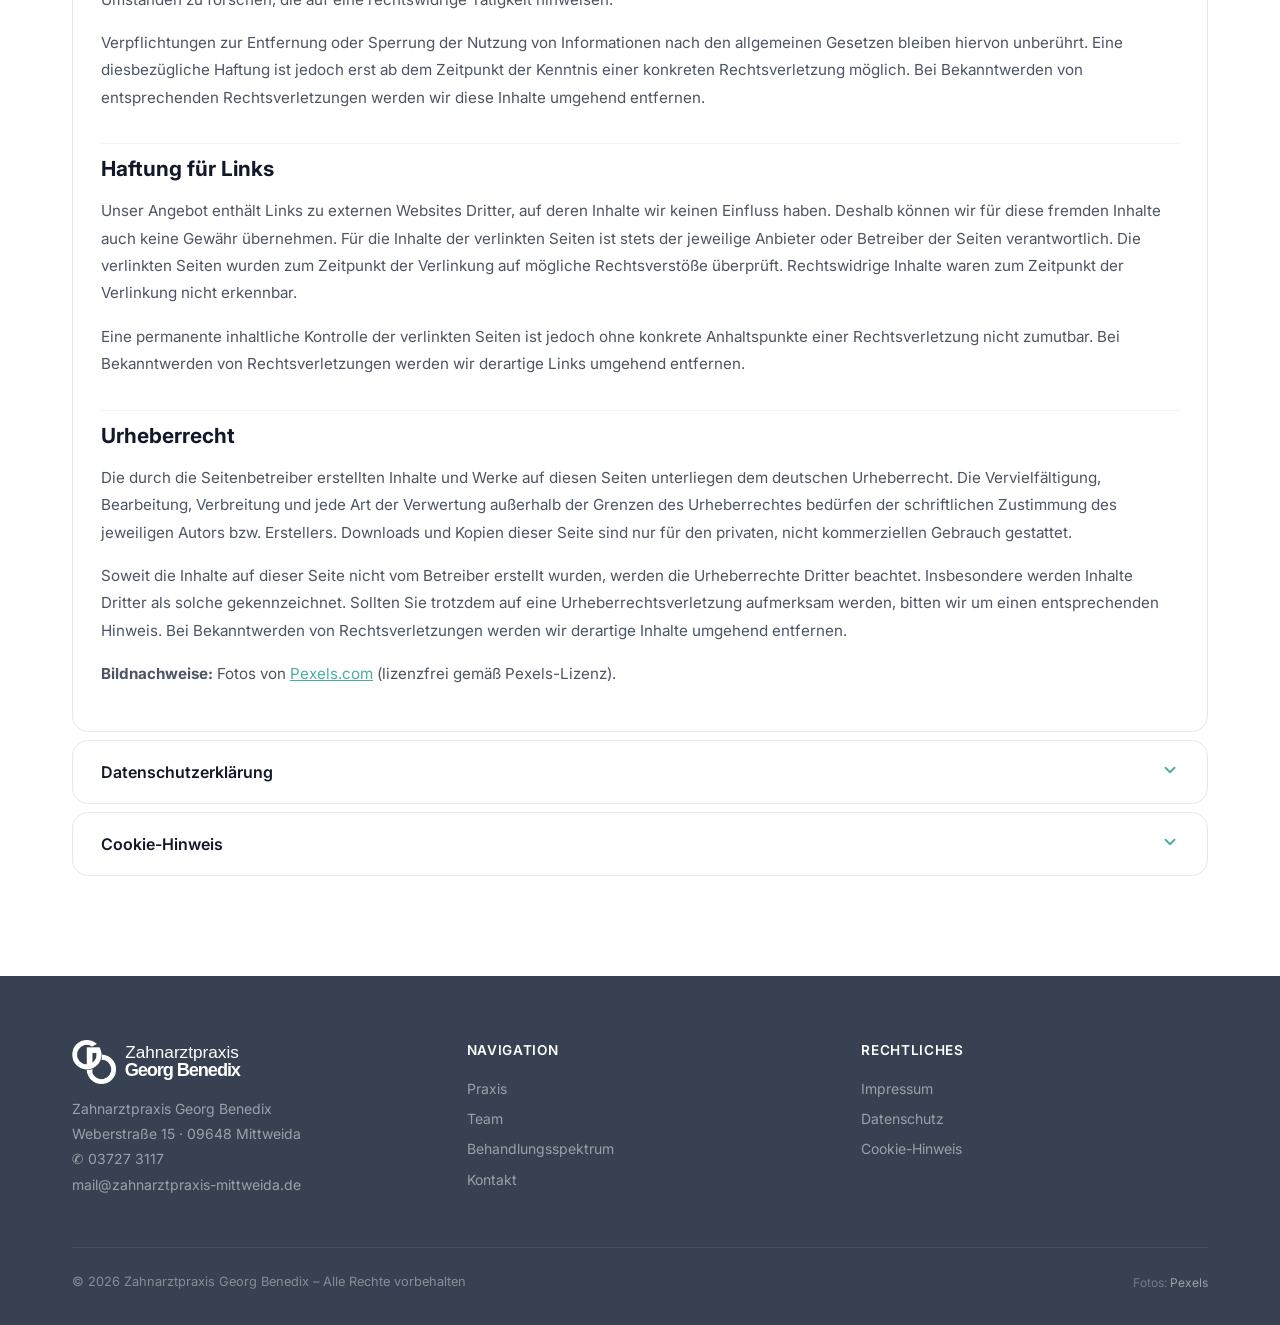
==== commit b4621432: "zahnarztpraxis-mittweida: Scrollhinweis ohne Text, nur pulsierende Linie Co-Authored-By: Claude Fabl" ====
--- a/zahnarztpraxis-mittweida/index.html
+++ b/zahnarztpraxis-mittweida/index.html
@@ -223,7 +223,6 @@
       </div>
     </div>
     <div class="hero-scroll-indicator" aria-hidden="true">
-      <span>Entdecken</span>
       <div class="scroll-line"></div>
     </div>
   </section>
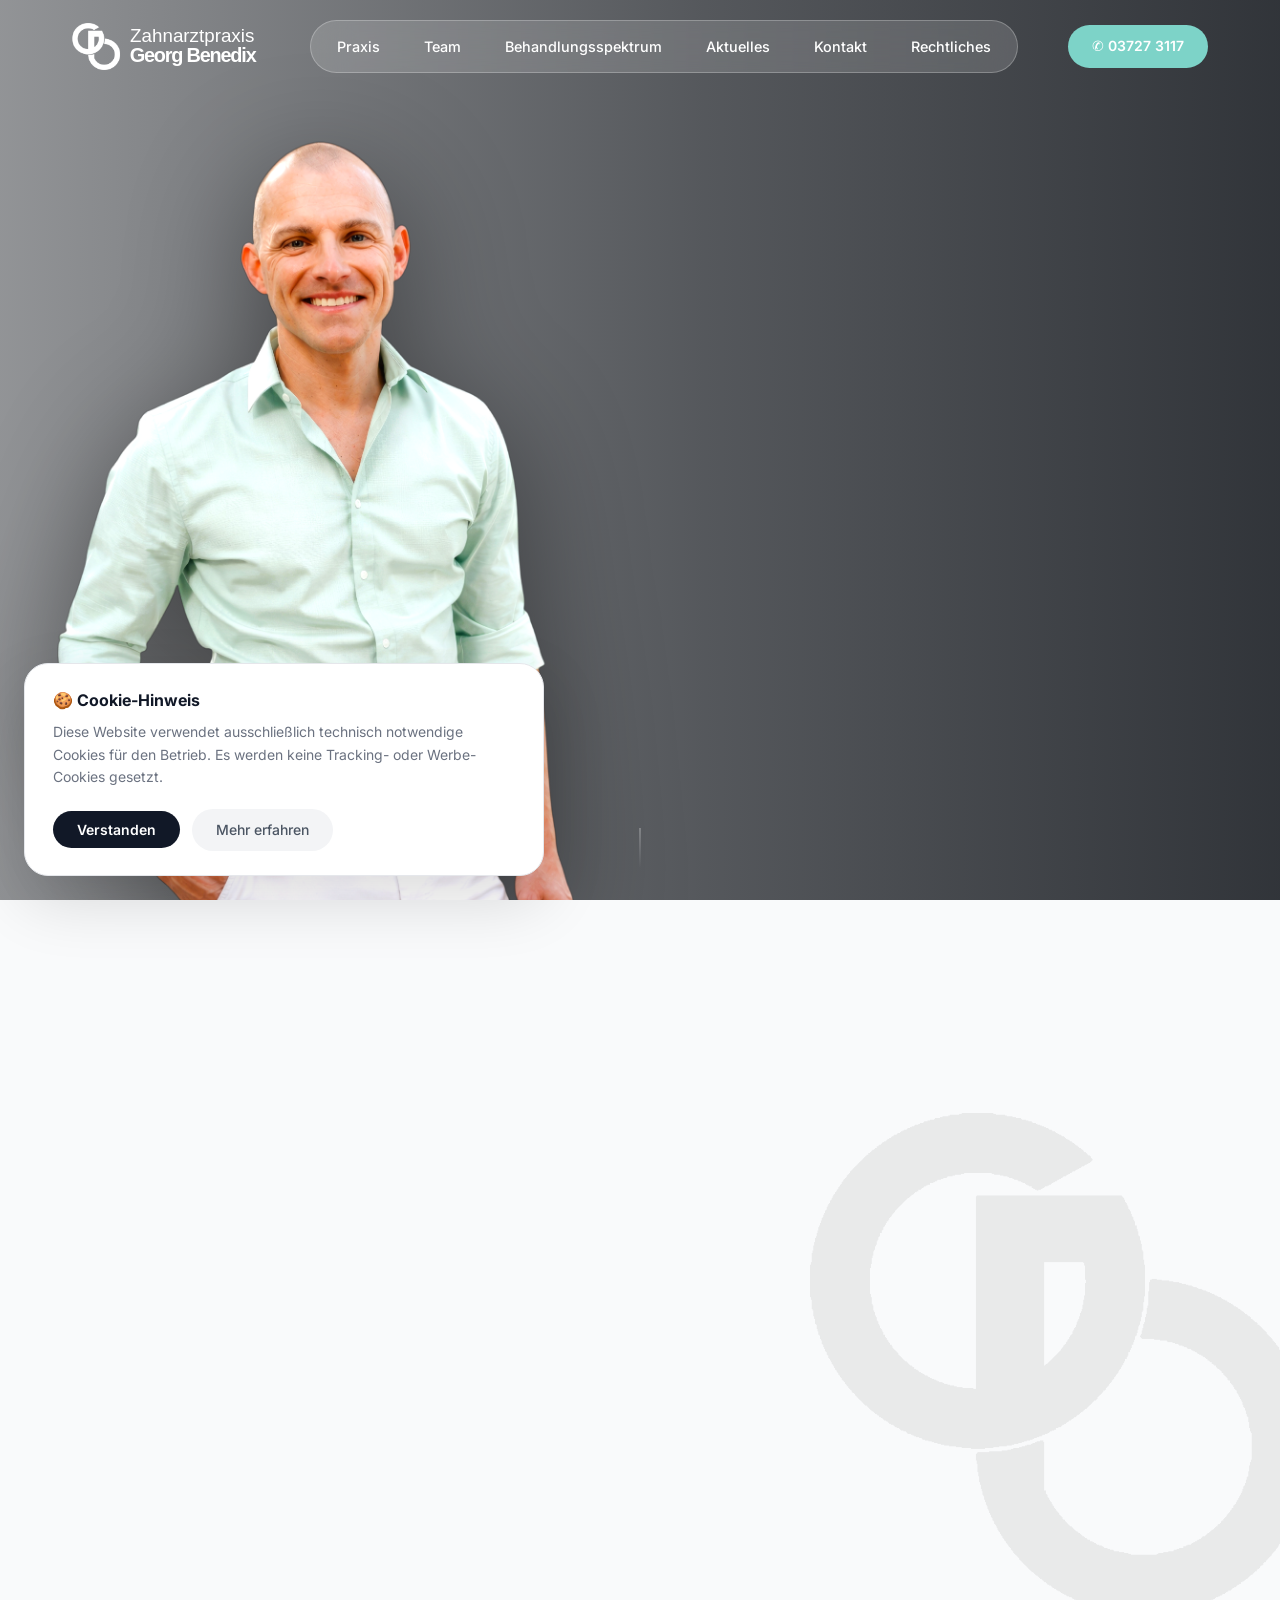
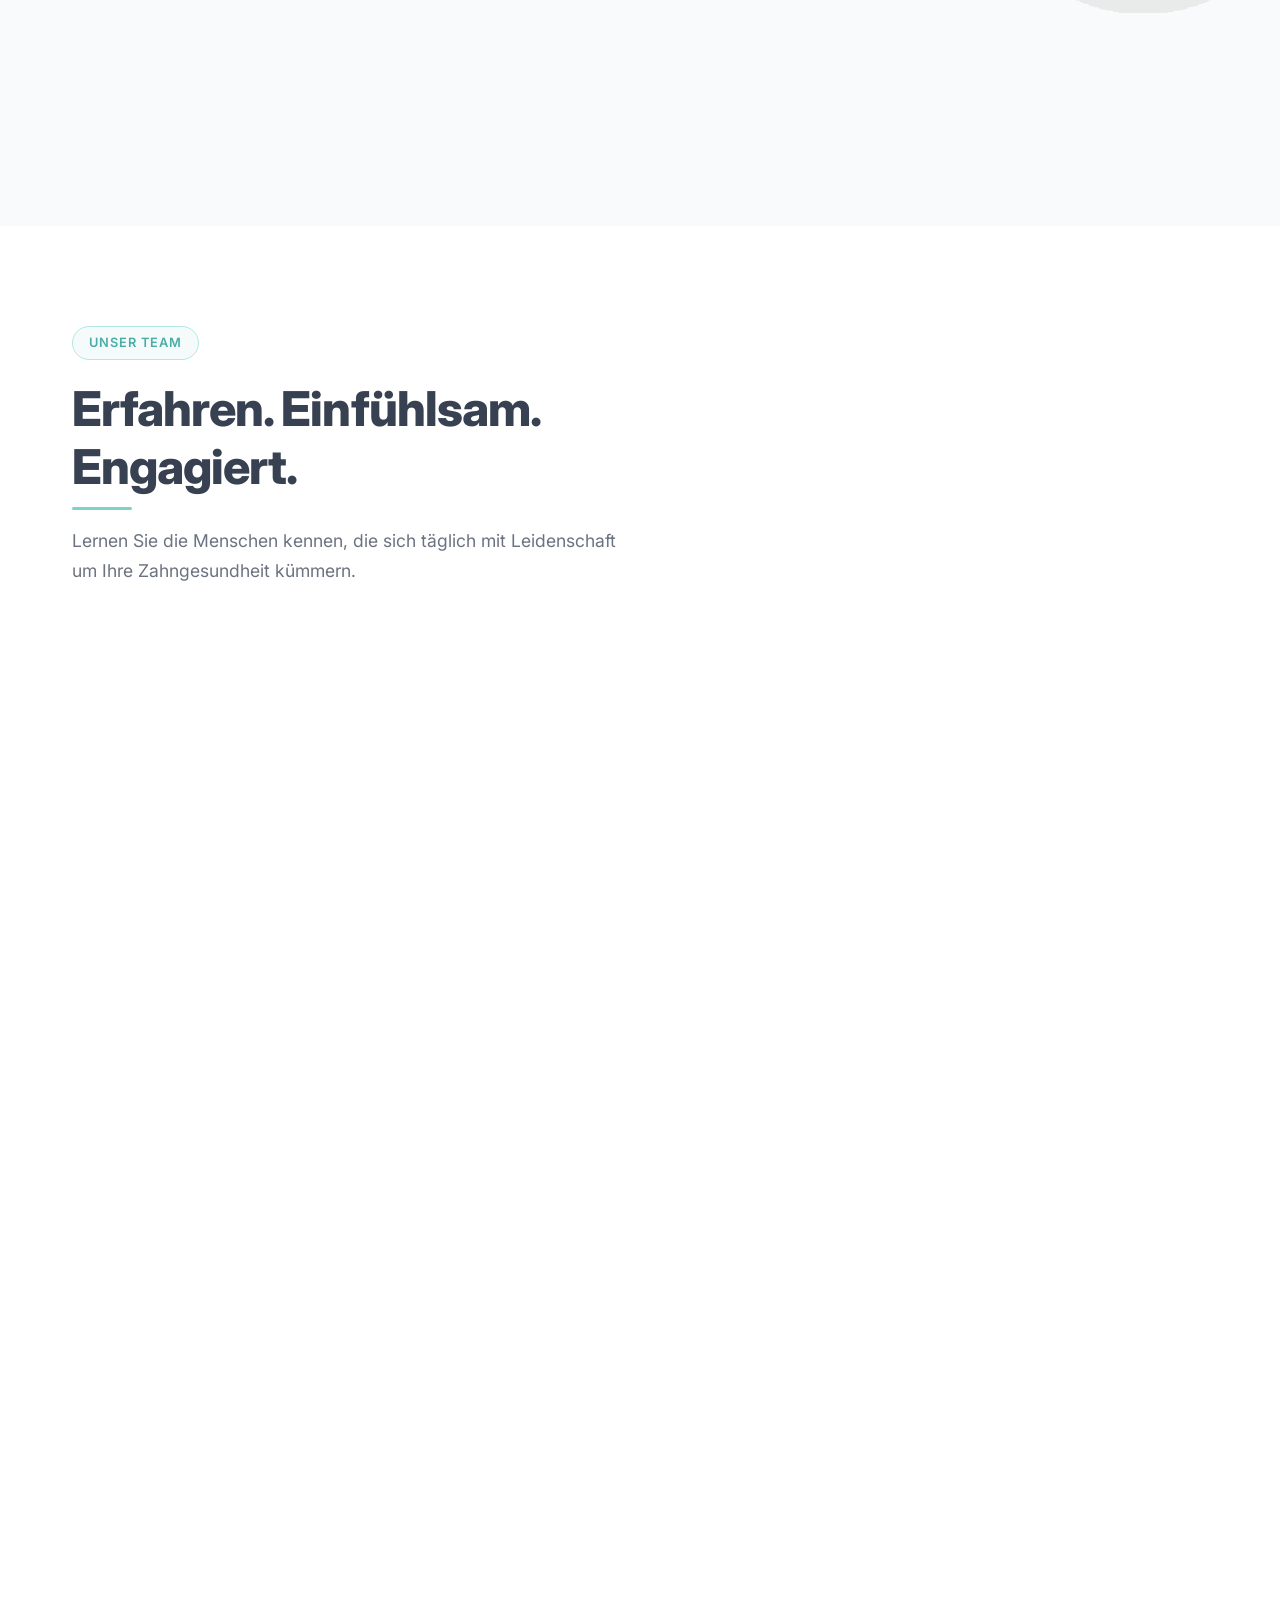
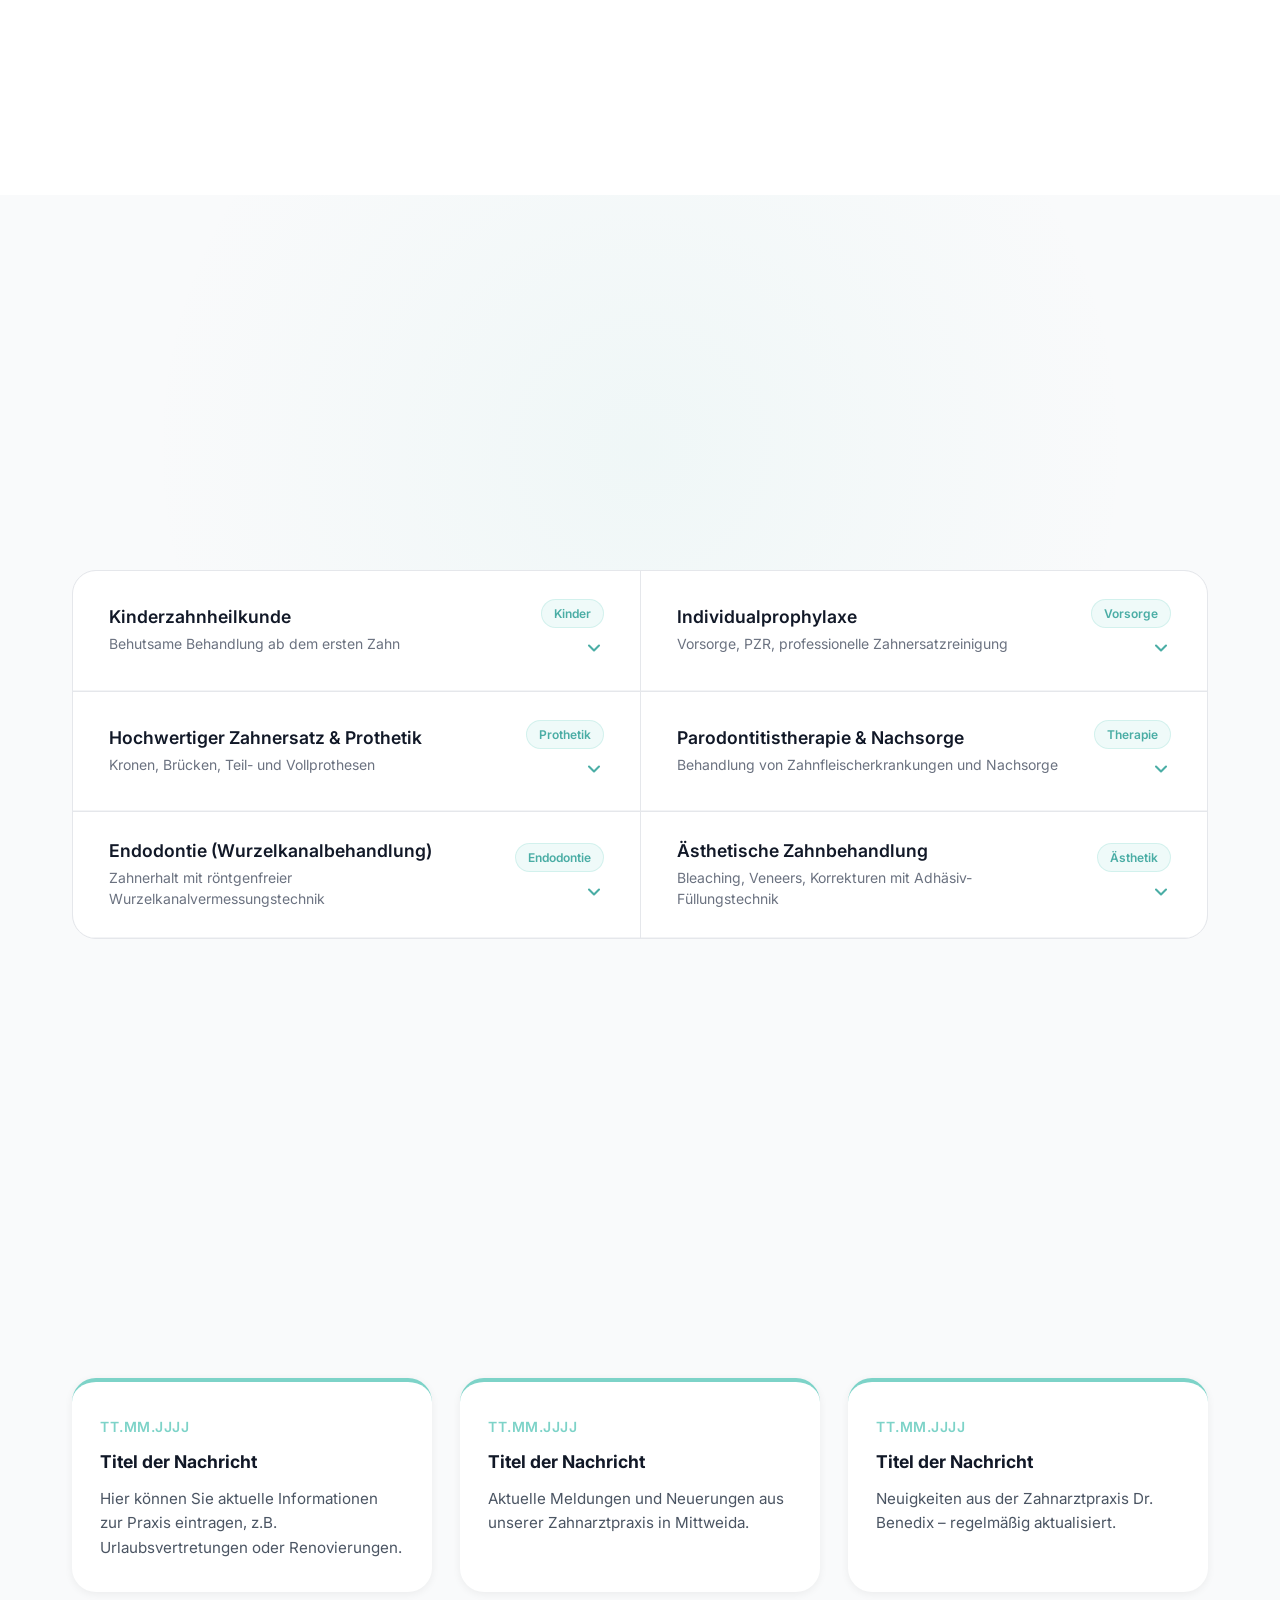
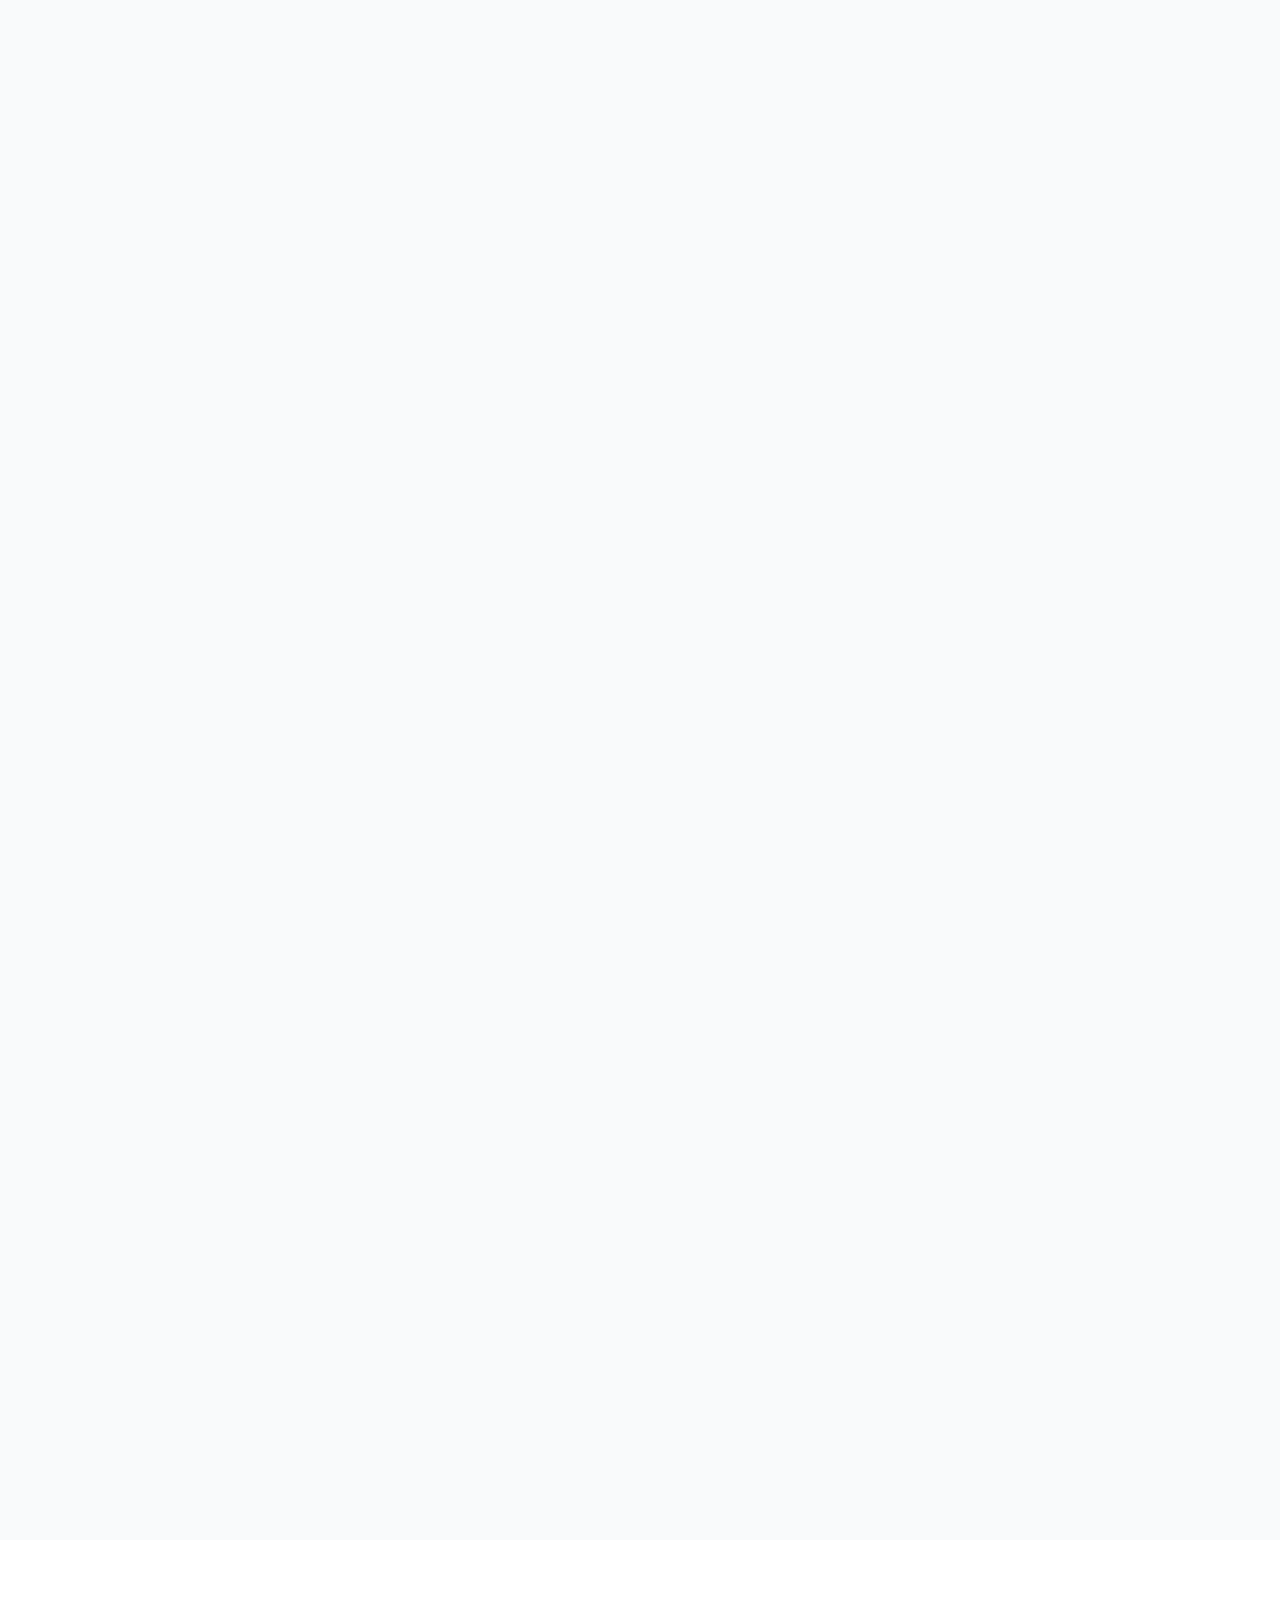
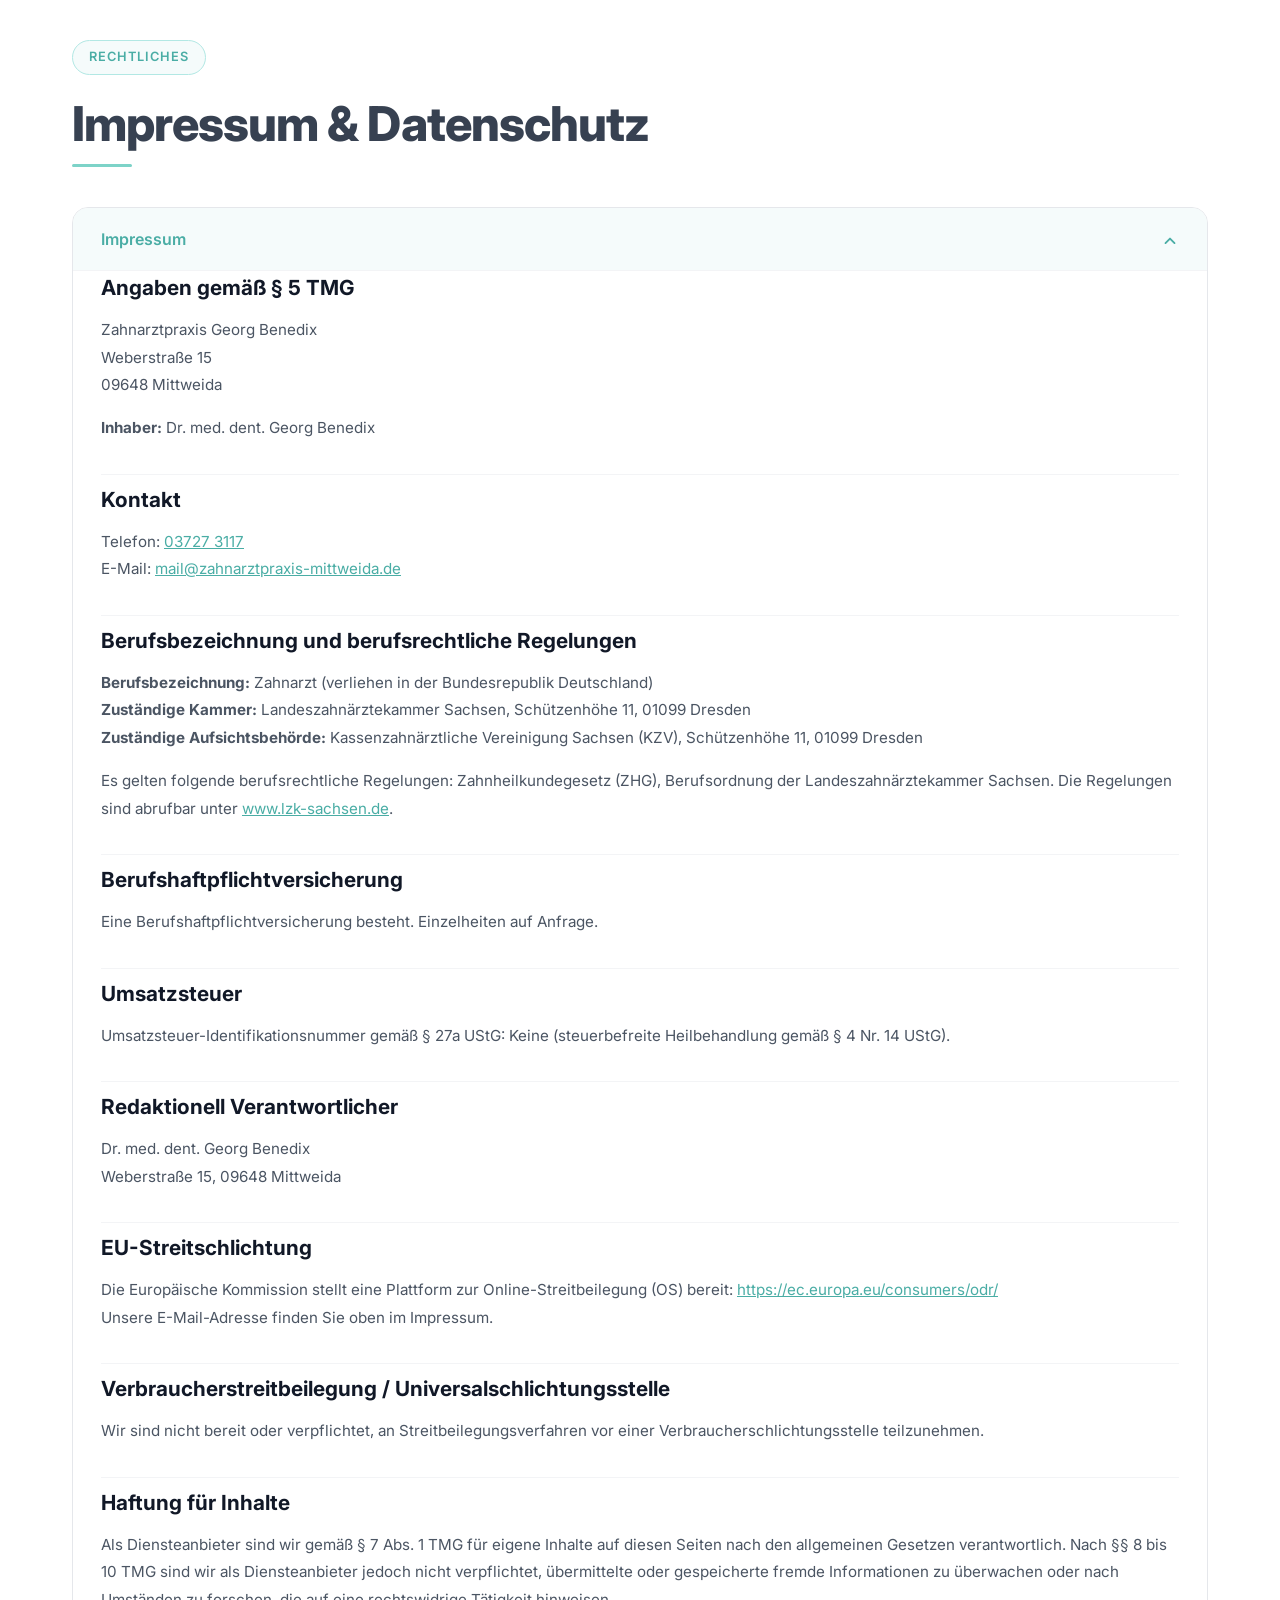
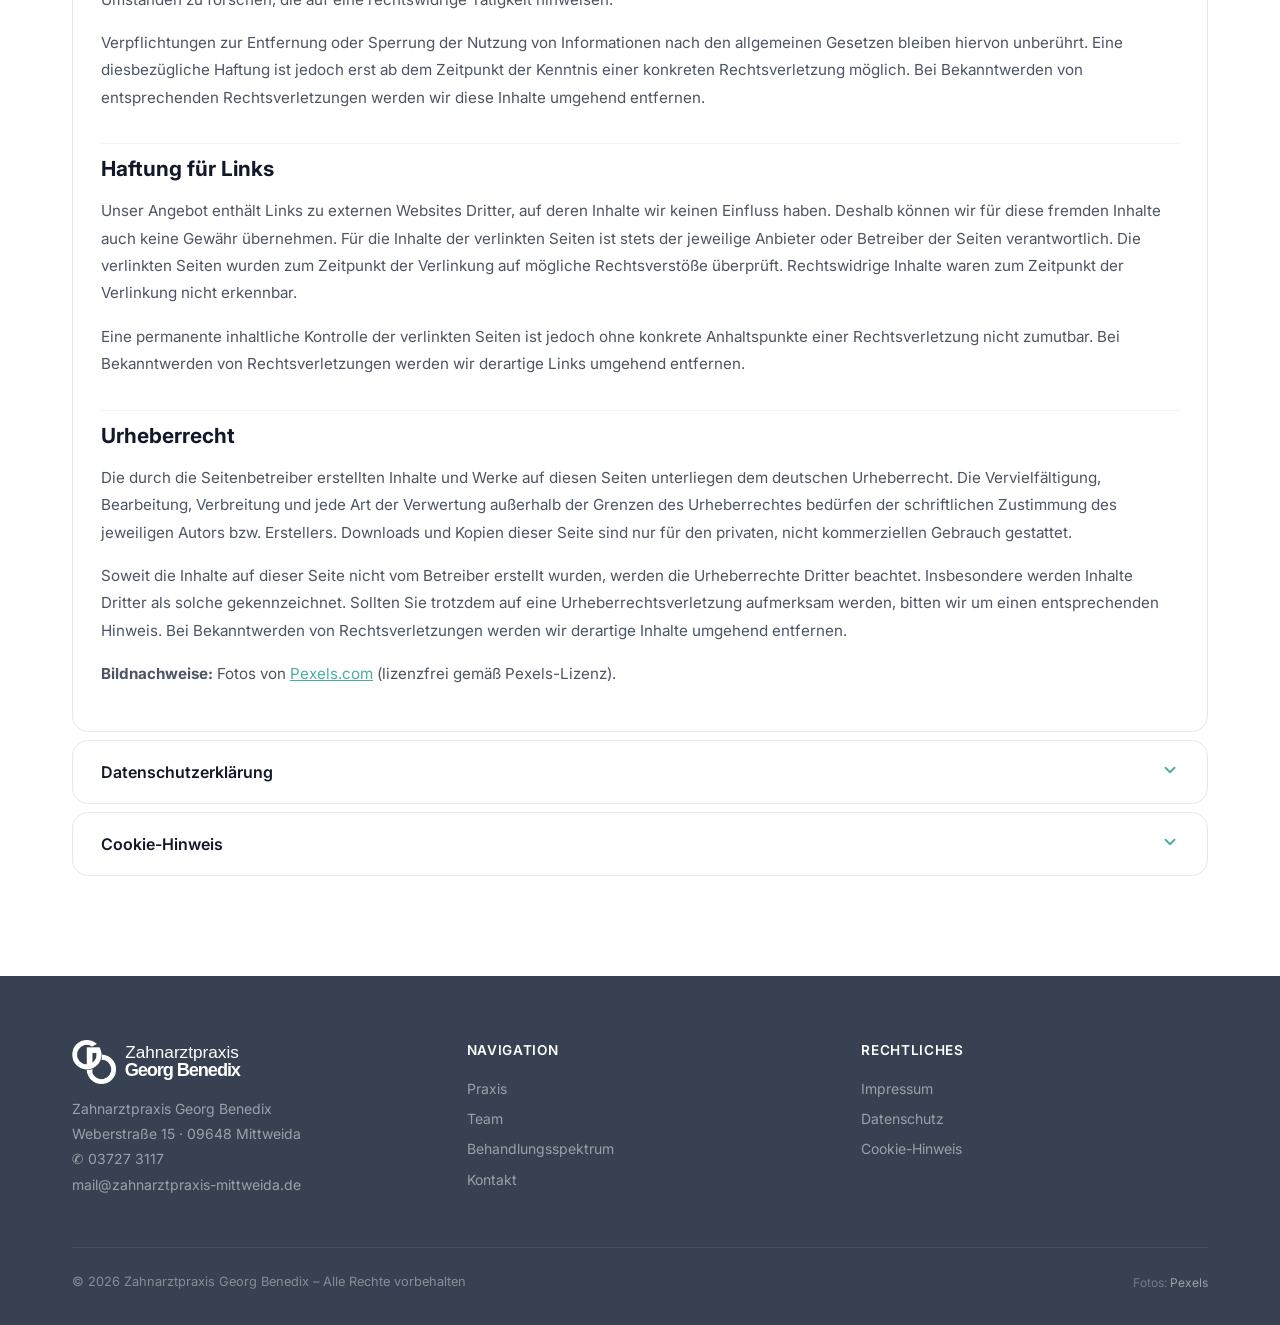
==== commit c1d4e54c: "zahnarztpraxis-mittweida: Zeilenumbruch vor 'in Mittweida' in der Hero-Überschrift Co-Authored-By: C" ====
--- a/zahnarztpraxis-mittweida/index.html
+++ b/zahnarztpraxis-mittweida/index.html
@@ -208,7 +208,7 @@
       </div>
       <div class="hero-content">
         <h1 class="hero-title hero-title-welcome anim-fade-up" data-editable="text" data-key="hero_headline">
-          Herzlich Willkommen in der <span class="accent">Zahnarztpraxis Dr.&nbsp;Benedix</span> in Mittweida.
+          Herzlich Willkommen in der <span class="accent">Zahnarztpraxis Dr.&nbsp;Benedix</span><br>in Mittweida.
         </h1>
         <p class="hero-subtitle anim-fade-up delay-2" data-editable="text" data-key="hero_subtext">
           Ich begrüße Sie herzlich in der Zahnarztpraxis Dr. Benedix. Durch eine vertrauensvolle und persönliche Betreuung, höchsten Qualitätsanspruch und ein umfassendes Behandlungsangebot geben wir täglich alles, um jedem Patienten die passende Therapie zu ermöglichen.
